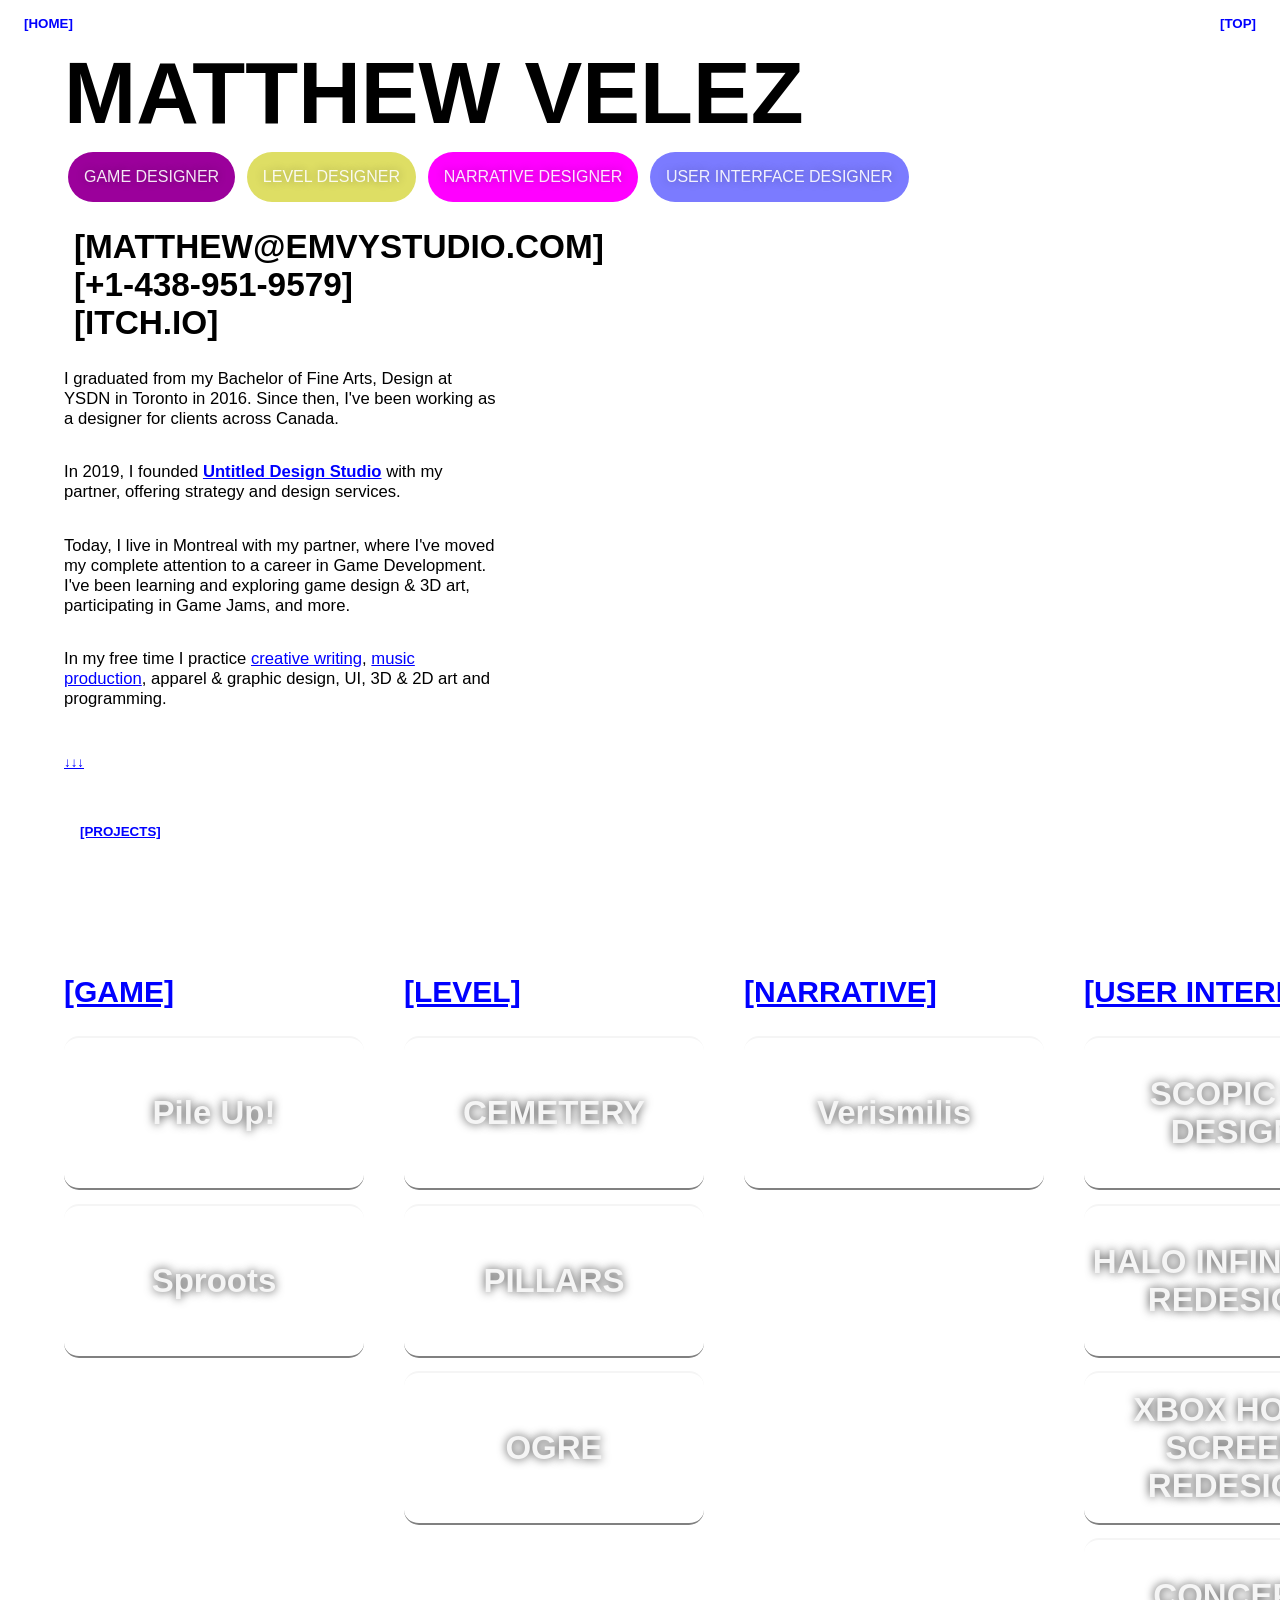
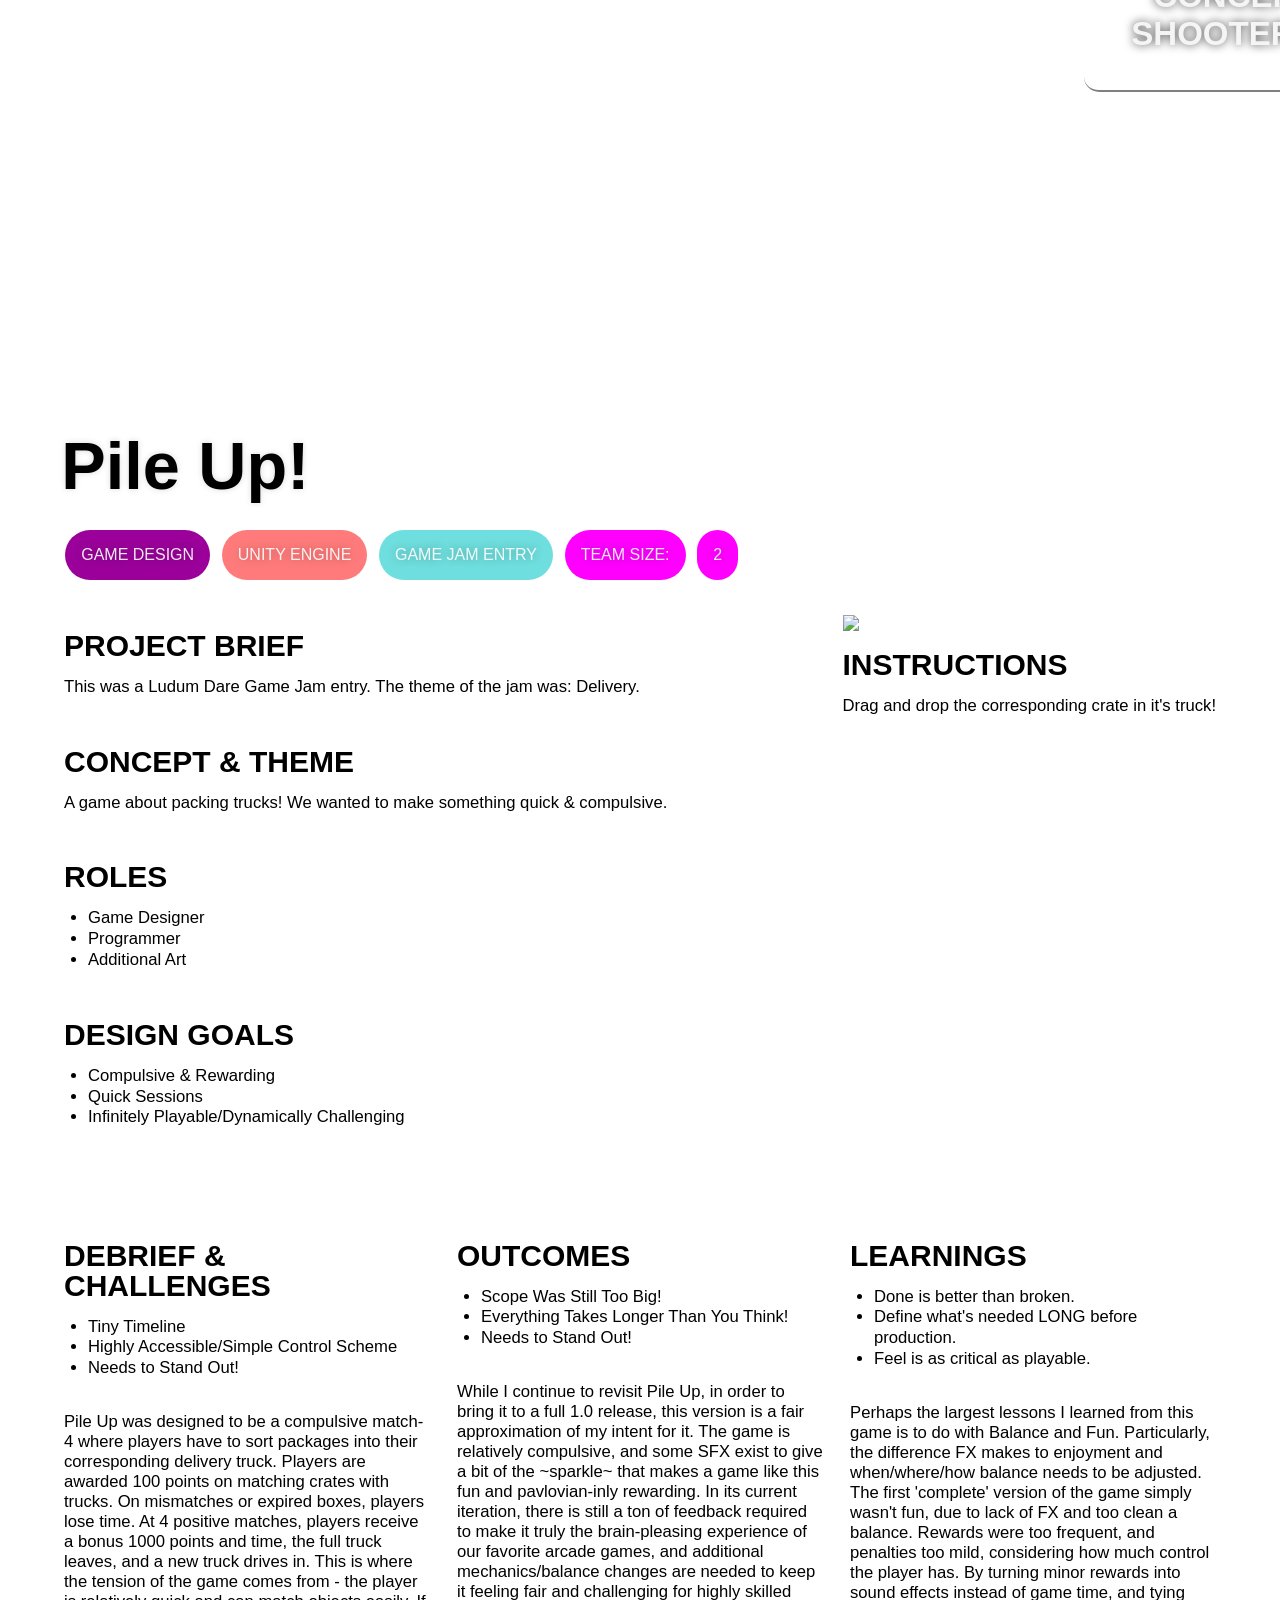
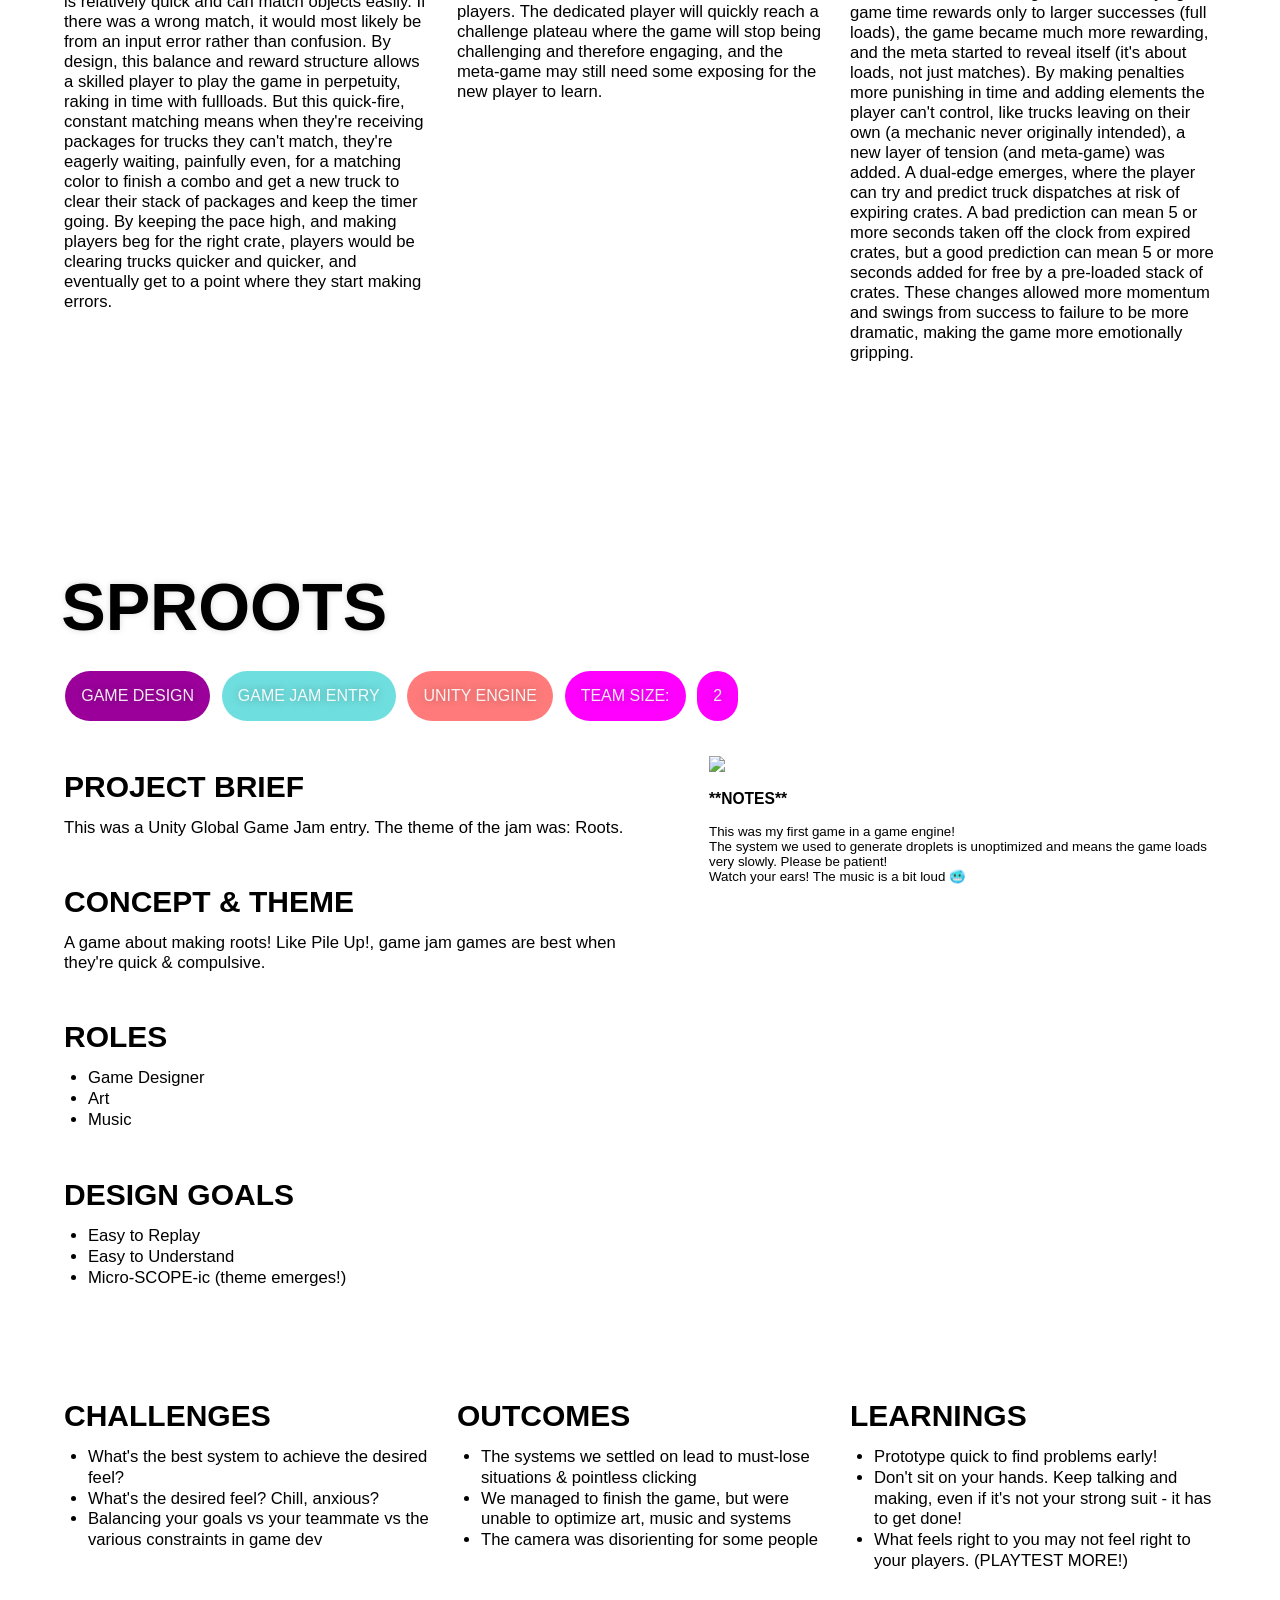
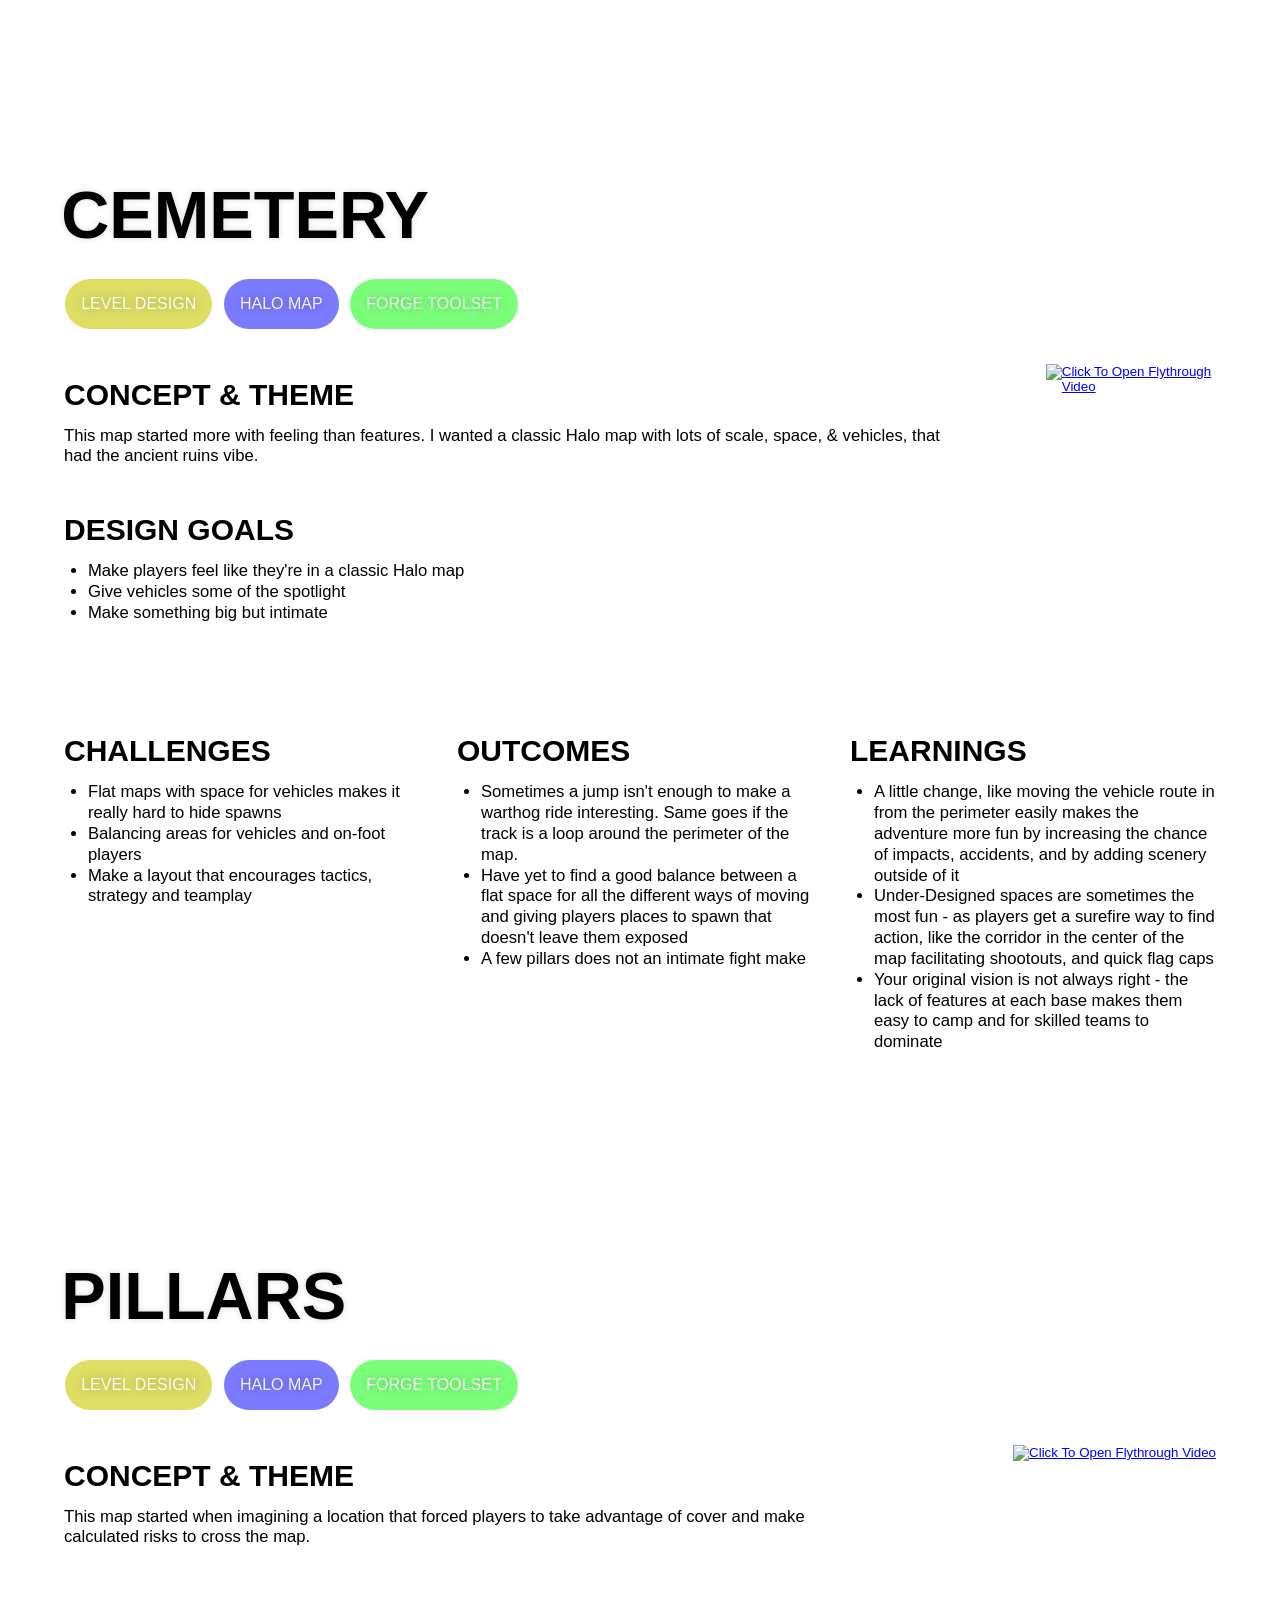
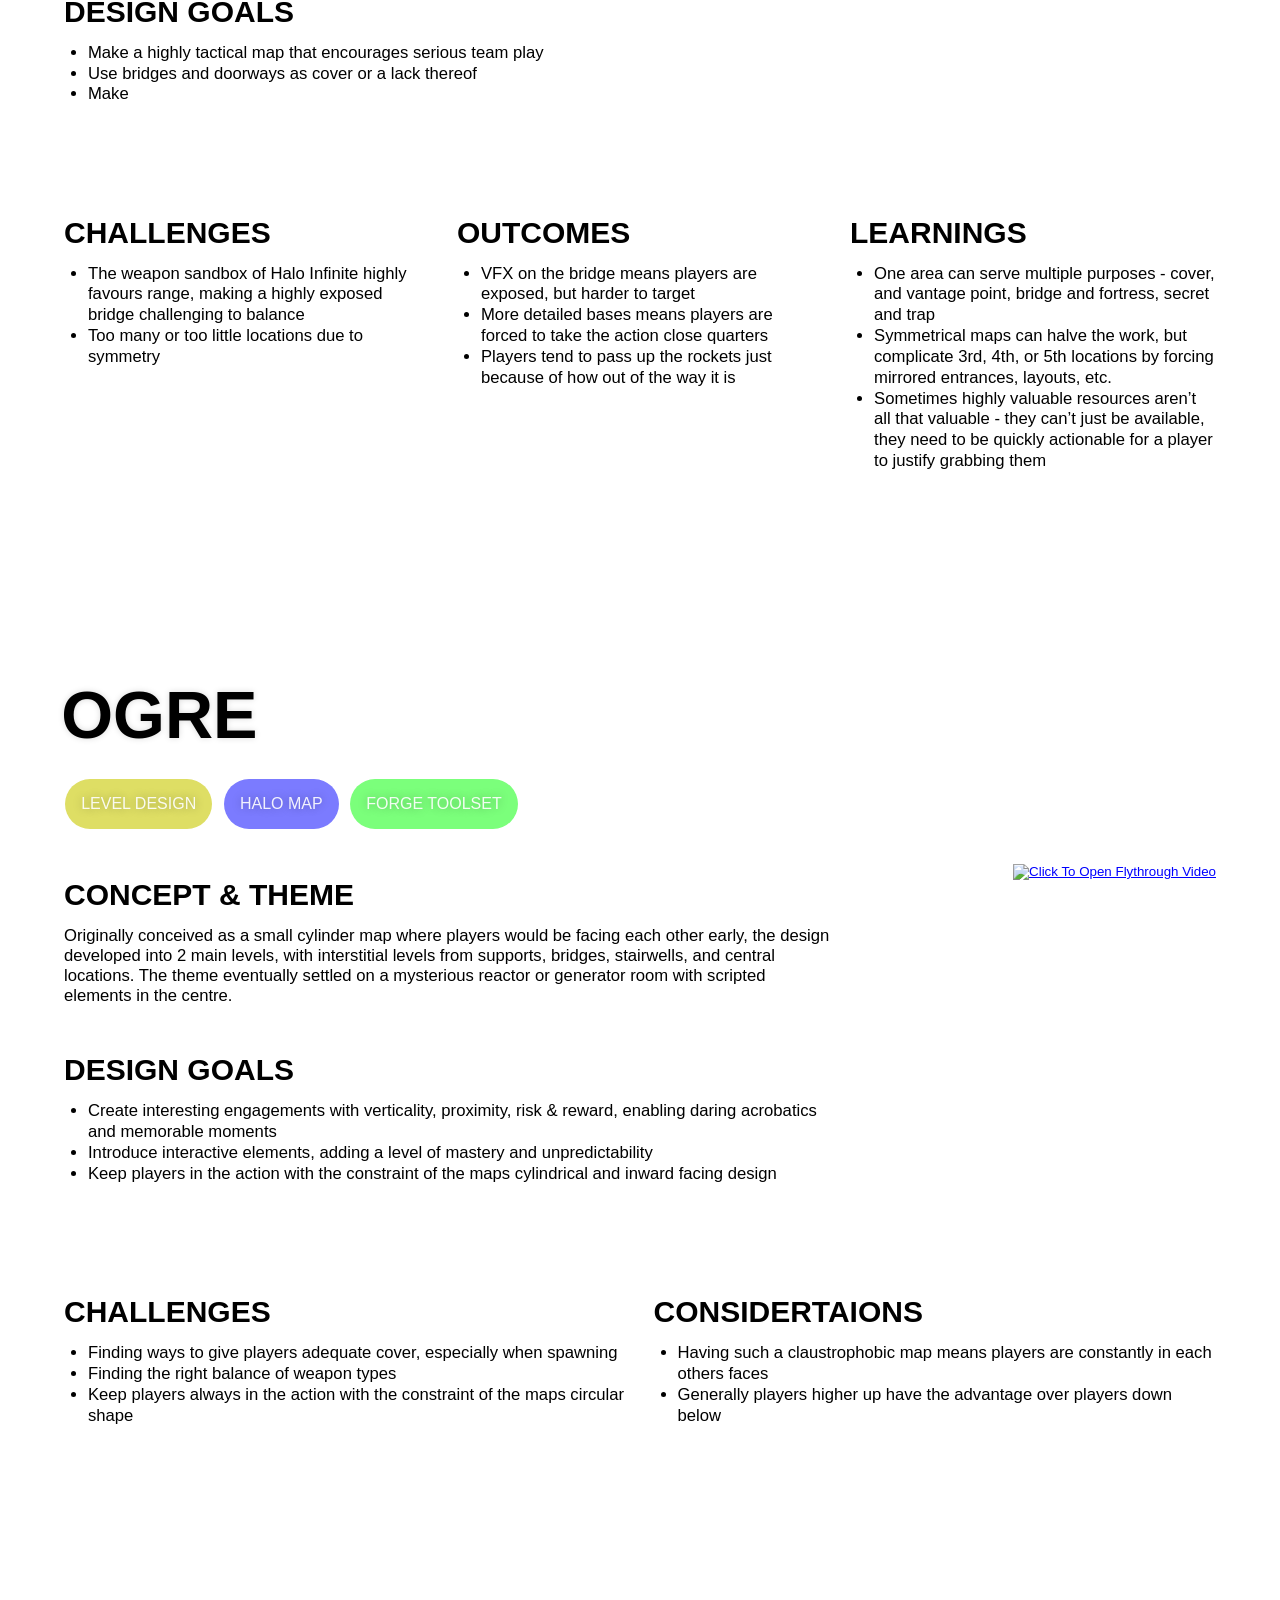
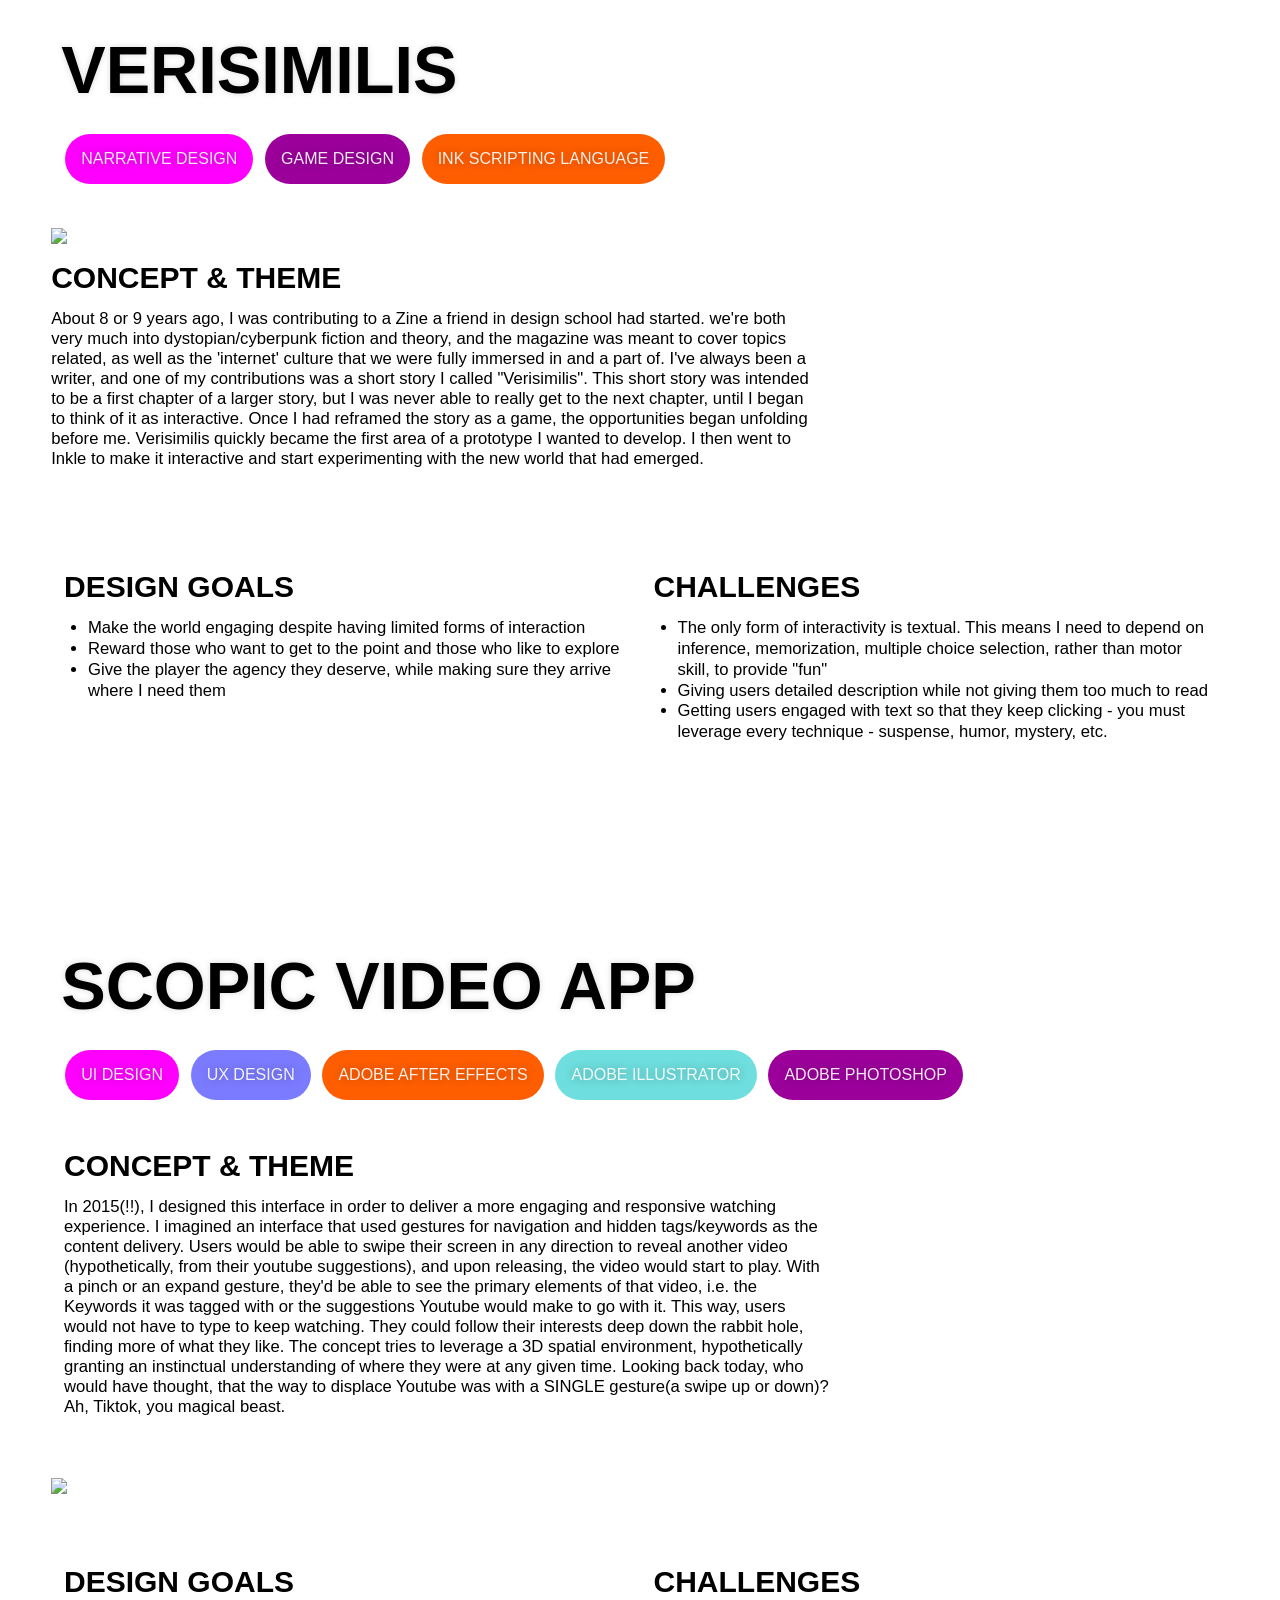
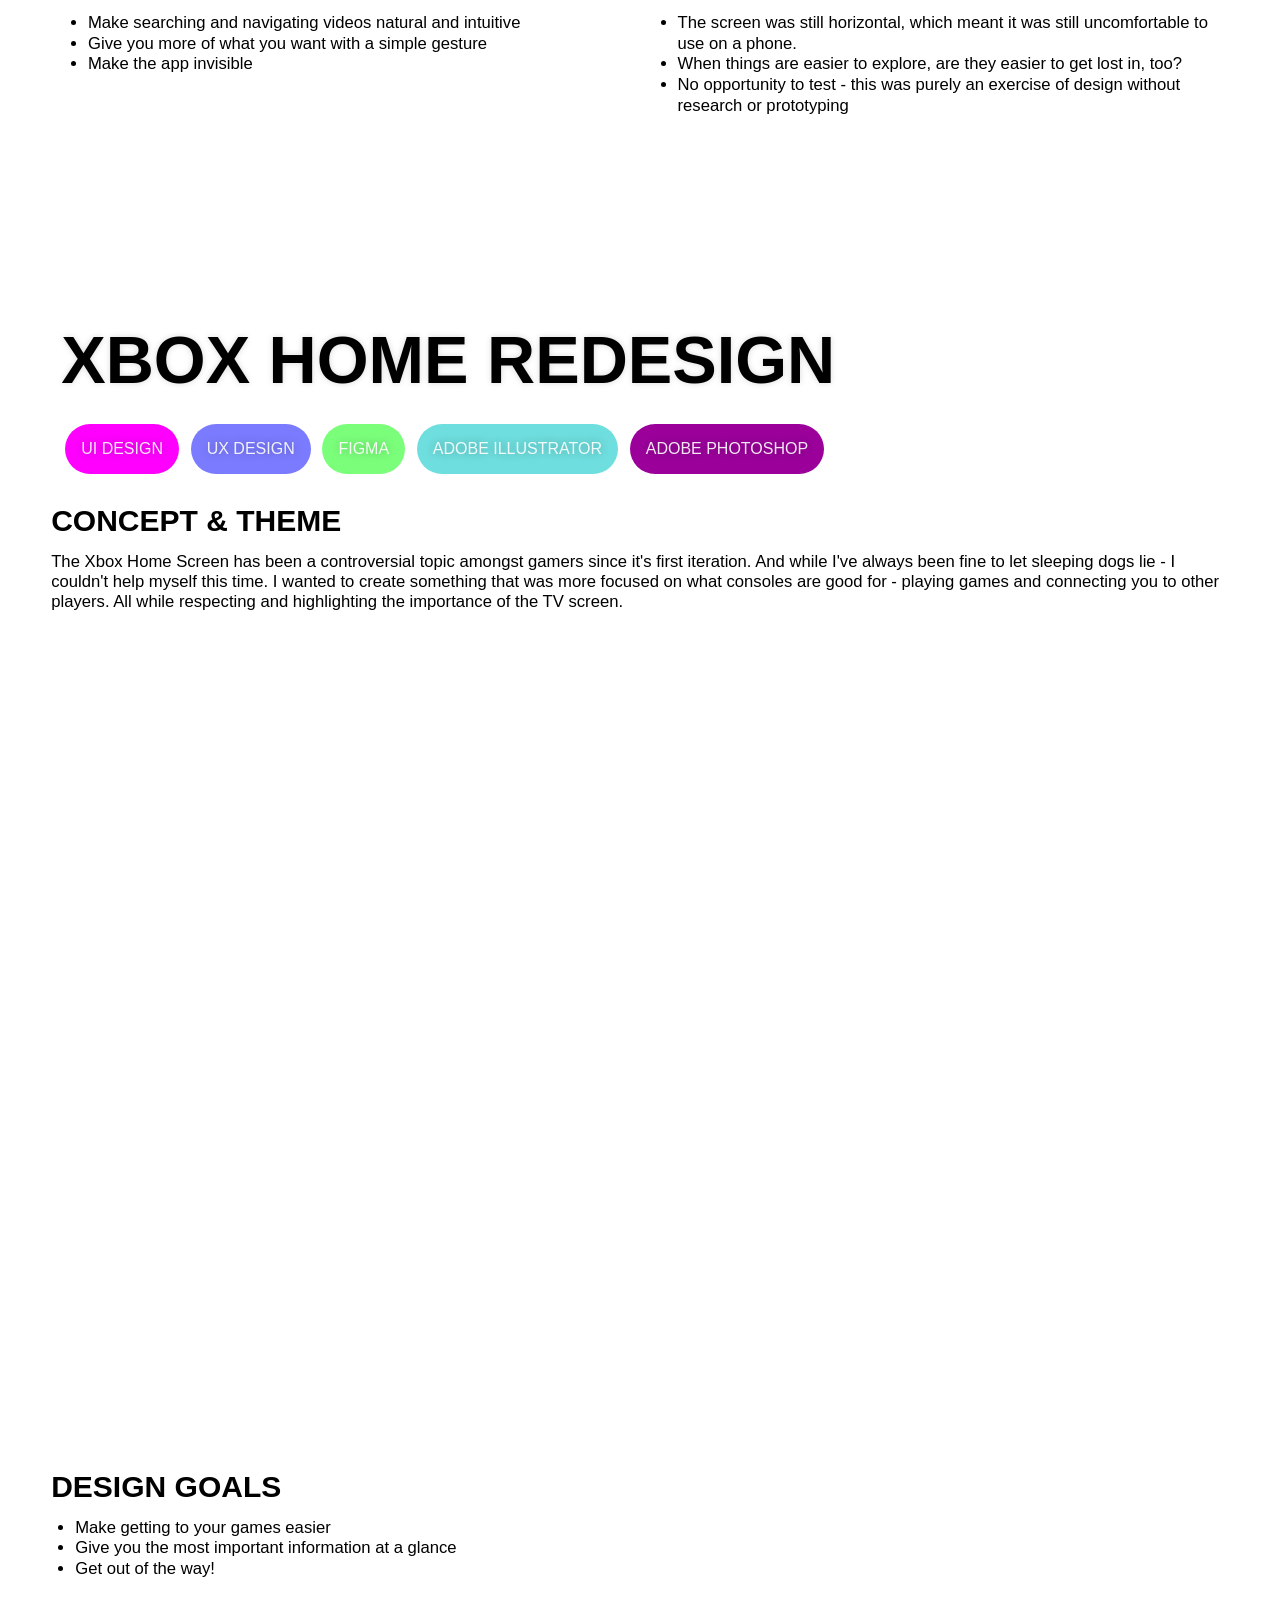
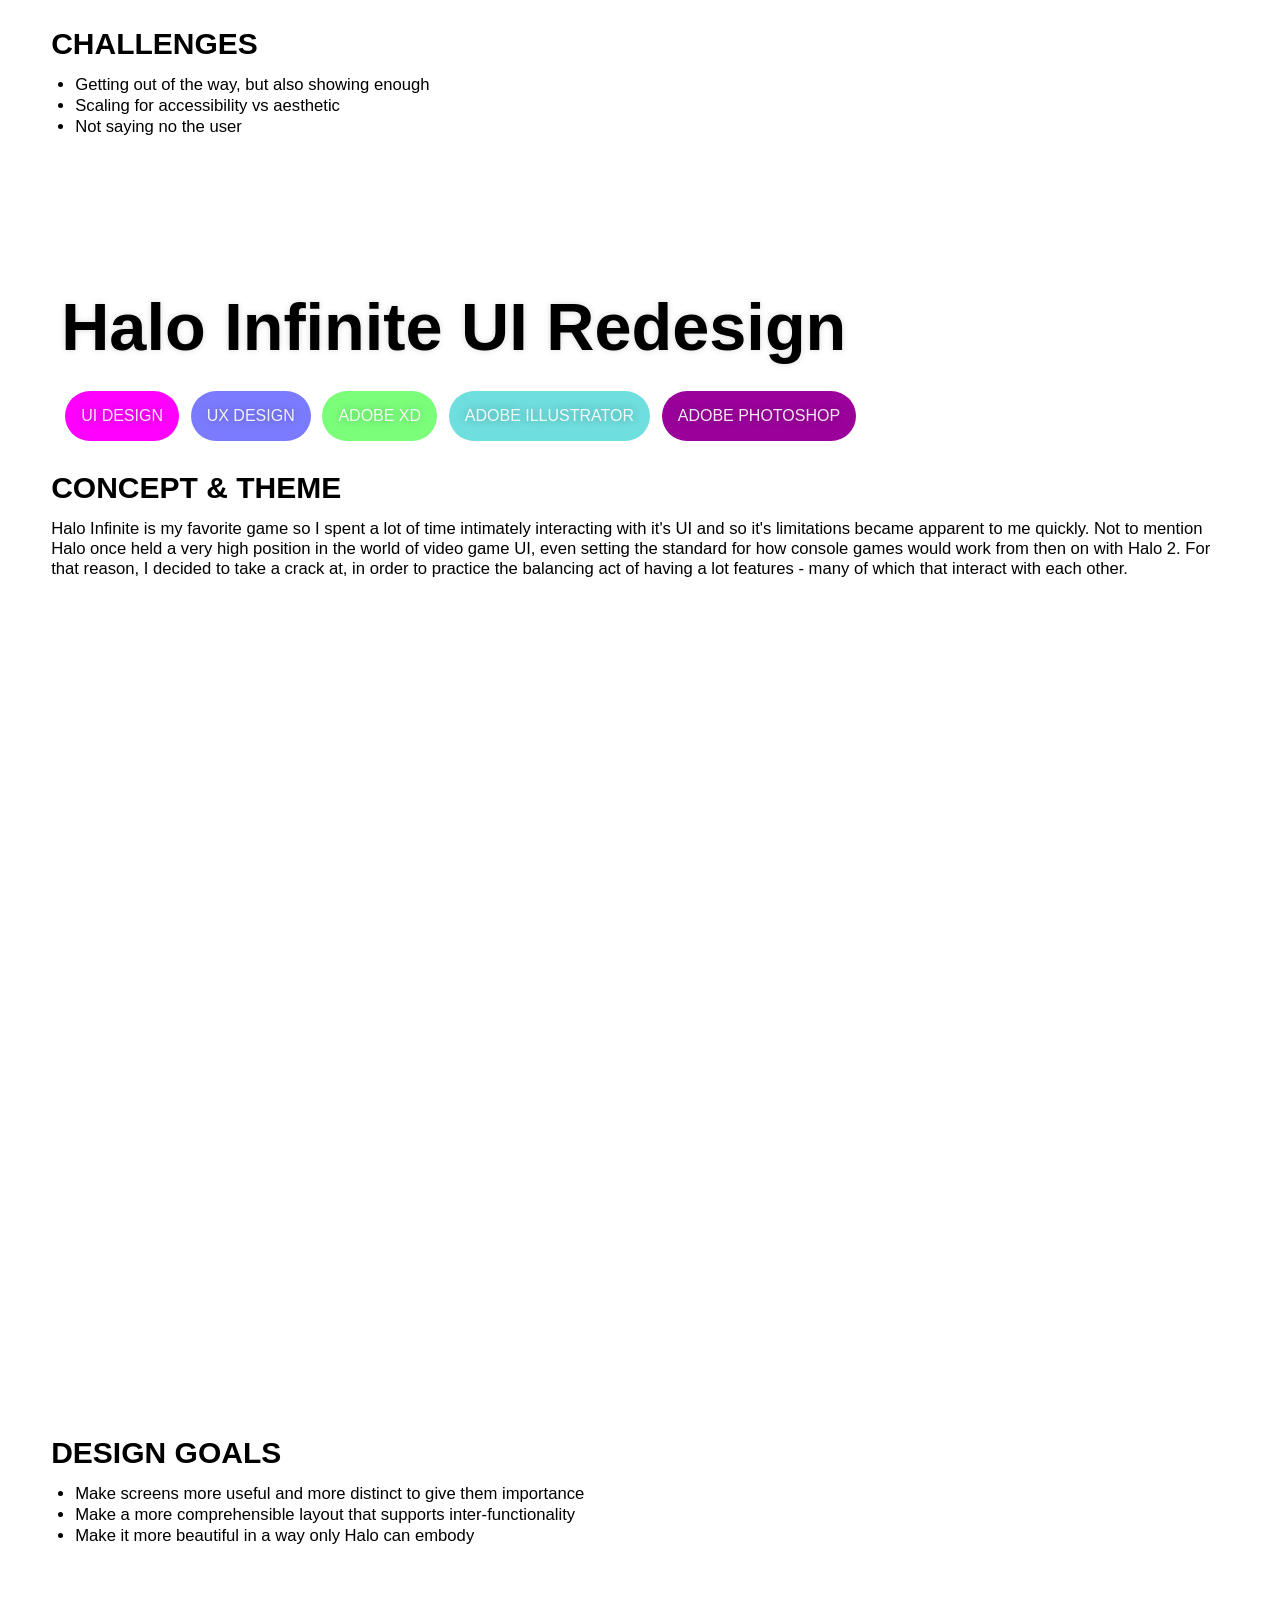
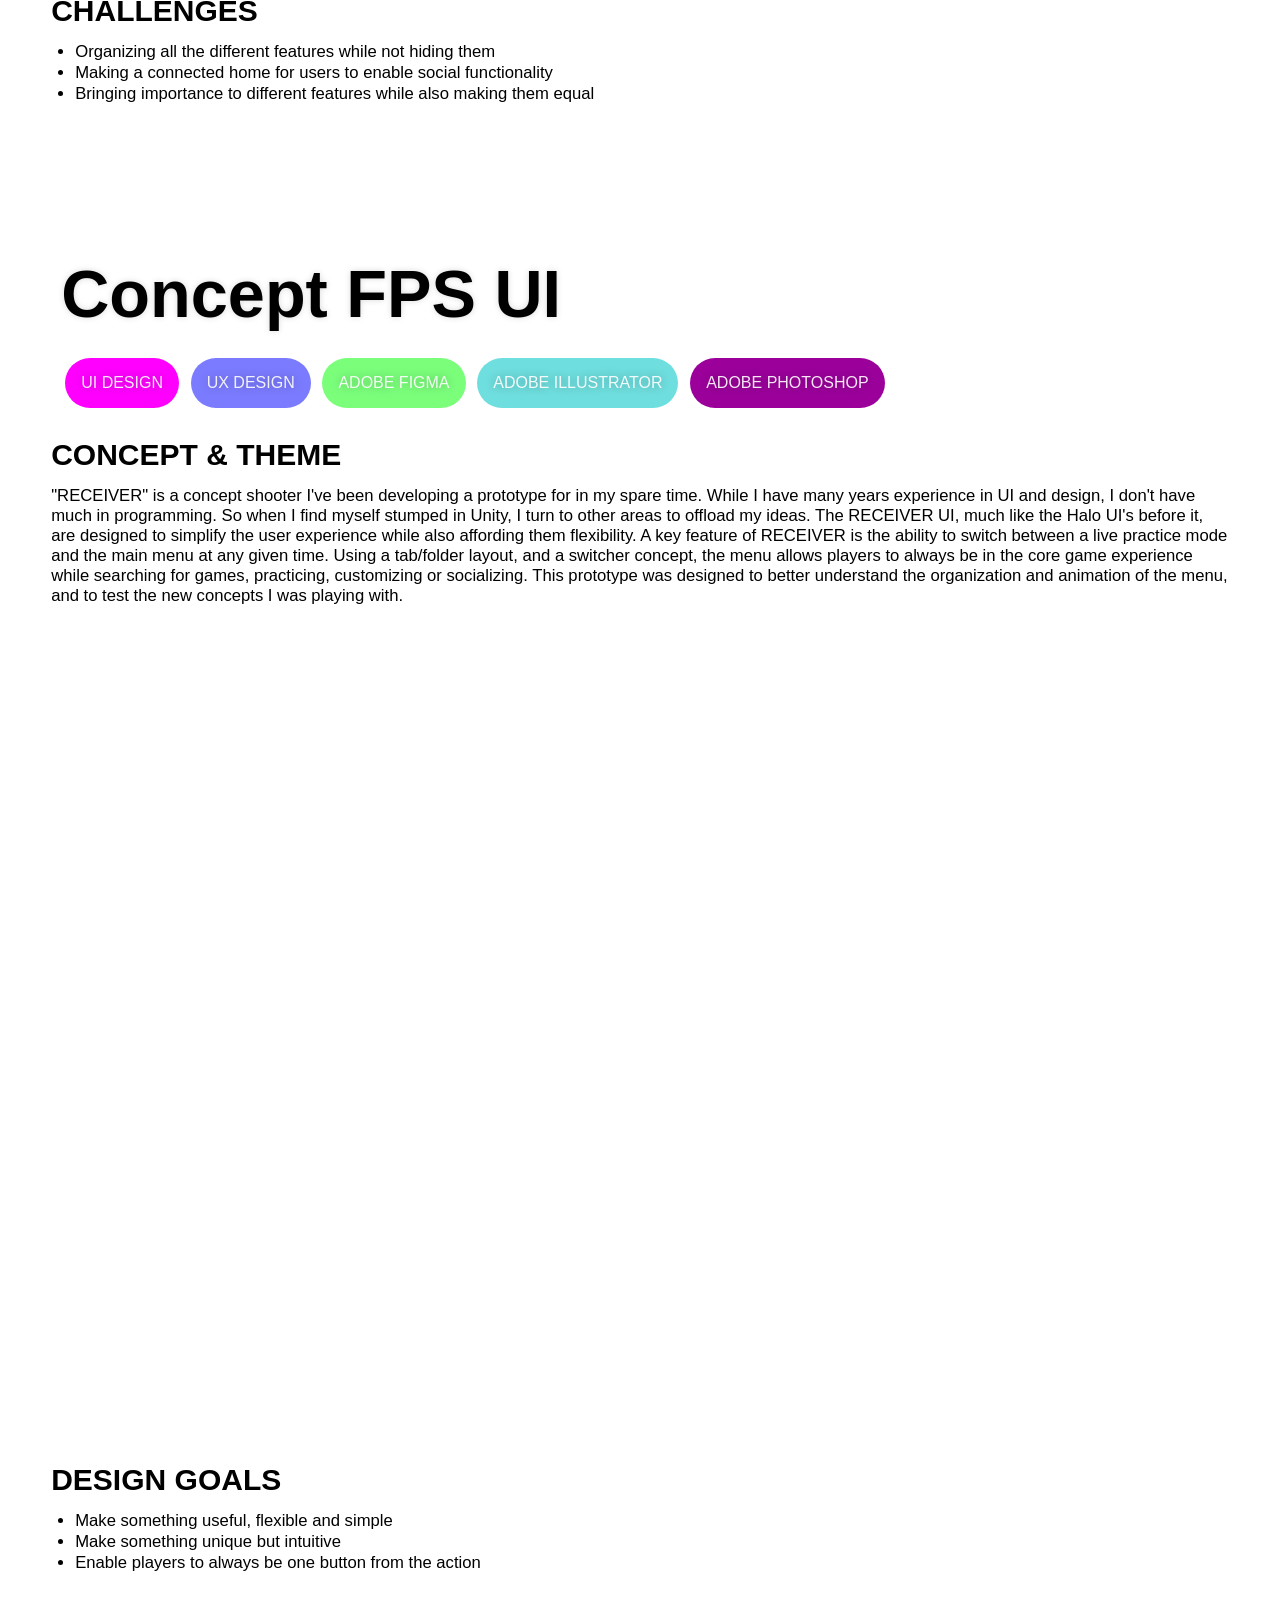
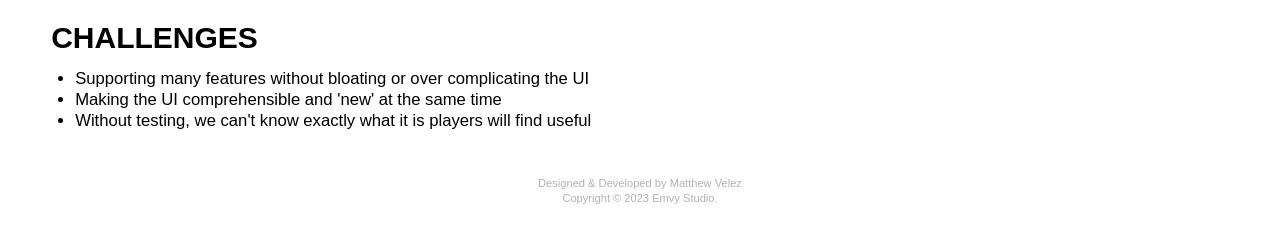
==== portfolio/index.html @ e5faa58b "latest v." ====
<!doctype html>

<html lang="en">
<head>
<!-- Google tag (gtag.js) -->
<script async src="https://www.googletagmanager.com/gtag/js?id=G-0ZVYJQHXFL"></script>
<script>
  window.dataLayer = window.dataLayer || [];
  function gtag(){dataLayer.push(arguments);}
  gtag('js', new Date());

  gtag('config', 'G-0ZVYJQHXFL');
</script>

  <meta charset="utf-8">
  <meta name="viewport" content="width=device-width, initial-scale=1">
  <meta property="og:image" content="https://emvystudio.com/content/images/R0003361.jpeg"/>
  <meta
    http-equiv="Content-Security-Policy"
    content="default-src 'self'; img-src https://*; child-src 'none';" />
  
  <link rel="stylesheet" href="../css/styles.css?v=1.0">
  <link href="../css/texthover.css" rel="stylesheet" type="text/css">
  <link rel="preconnect" href="https://fonts.googleapis.com">
  <link rel="preconnect" href="https://fonts.gstatic.com" crossorigin>
  <link href="https://fonts.googleapis.com/css2?family=Xanh+Mono:ital@0;1&display=swap" rel="stylesheet">
  <link rel="icon" href="data:image/svg+xml,<svg xmlns=%22http://www.w3.org/2000/svg%22 viewBox=%220 0 100 100%22><text y=%22.9em%22 font-size=%2290%22>🗡</text></svg>">
  <title>EMVY STUDIO</title>
</head>

<body>
    <a href="../index.html">
      <div class="nav-item" id="home top">
        [HOME]
      </div>
    </a>
    <a href="#top">
      <div class="nav-item" id="top">
        [TOP]
      </div>
    </a>

  <wrapper>
    <div class="panel">
      <div class="header">
        <h1>MATTHEW VELEZ</h1>
        <div class="p-tag tag-color-purple">Game designer</div>
        <div class="p-tag tag-color-yellow">level designer</div>
        <div class="p-tag tag-color-magenta">narrative designer</div>
        <div class="p-tag tag-color-blue">User Interface designer</div>


        <div class="p-head">
          <div class="customlink email">
             <a href=mailto:matthew@emvystudio.com>
              [MATTHEW@EMVYSTUDIO.COM]
            </a>
          </div>

          <div class="customlink phone">
            <a href=tel:6474590678>
              [+1-438-951-9579]
            </a>
          </div>
         
          <div class="customlink arena">
            <a href="https://cyboi.itch.io" target="_blank">
            [ITCH.IO]
            </a>
          </div>
        </div>


    
          <div class="bio game">    
          <p>  
          I graduated from my Bachelor of Fine Arts, Design at YSDN in Toronto in 2016.
          Since then, I've been working as a designer for clients across Canada.
          </p>
          <p>
          In 2019, I founded <a href="https://untitleddesign.studio" target="_blank"><b>Untitled Design Studio</b></a>
          with my partner, offering strategy and design services.
          </p>
          <p>
          Today, I live in Montreal with my partner, where I've moved my complete attention to a career in Game Development.
          I've been learning and exploring game design & 3D art, participating in Game Jams, and more.
          </p>
          <p>
          In my free time I practice <a href="https://prismism.substack.com">creative writing</a>, <a href="https://tzionet.bandcamp.com">music production</a>, apparel & graphic design, UI, 3D & 2D art and programming.
          </p> 
          <section>
              <a href="#portfolio">&darr;&darr;&darr;</a>
            </section>
            
          </div>    
      </div>
    </div>

    <div class="game-portfolio" id="portfolio">

      <a href="#projects-nav">
        <div class="nav-item" id="projects-nav">[PROJECTS]</div>
      </a>

      <div class="nav-wrapper">

        <div class="p-nav" id="#projects-nav">

<!--GAMES-->

          <div class="row">
            <a href="#projects-nav">
            <h2>[GAME]</h2>
            </a>
            <a href="#pileup">
              <div class="card-container">
                <div class="item-image pileup"></div>
                  <div class="item-title">Pile Up!</div> 
                <div class="overlay"></div>
              </div>
            </a>

           <a href="#sproots">
            <div class="card-container">
              <div class="item-image sproots"></div>
                <div class="item-title">Sproots</div>
                <div class="overlay"></div>
              </div>
            </a>
          
          </div>

          <!--LEVELS-->
          <div class="row">
            <a href="#projects-nav">
            <h2>[LEVEL]</h2>
              </a>

            <a href="#cemetery">
              <div class="card-container">
                <div class="item-image cemetery"></div>
                <div class="item-title">CEMETERY</div>
                <div class="overlay"></div>
              </div>
            </a>

            <a href="#pillars">
              <div class="card-container">
                <div class="item-image pillars"></div>
                <div class="item-title">PILLARS</div>
                <div class="overlay"></div>
              </div>
            </a>

            <a href="#ogre">
              <div class="card-container">
                <div class="item-image ogre"></div>
                <div class="item-title">OGRE</div>
                <div class="overlay"></div>
              </div>
            </a>

            
          </div>

         <!--NARRATIVE-->

          <div class="row">
            <a href="#projects-nav">
            <h2>[NARRATIVE]</h2>
            </a>
            <a href="#verisimilis">
              <div class="card-container">
                <div class="item-image verisimilis"></div>
                  <div class="item-title">Verismilis</div> 
                <div class="overlay"></div>
              </div>
            </a>
          </div>

          
          <!--UI-->

          <div class="row">
            <a href="#projects-nav">
            <h2>[USER INTERFACE]</h2>
            </a>
            <a href="#scopic">
              <div class="card-container">
                <div class="item-image scopic"></div>
                <div class="item-title">SCOPIC UI DESIGN</div>
                <div class="overlay"></div>
              </div>
            </a>
            <a href="#himenu">
              <div class="card-container">
                <div class="item-image himenu"></div>
                <div class="item-title">HALO INFINITE UI REDESIGN</div>
                <div class="overlay"></div>
              </div>
            </a>

            <a href="#xhome">
              <div class="card-container">
                <div class="item-image xbox-ui"></div>
                <div class="item-title">XBOX HOME SCREEN REDESIGN</div>
                <div class="overlay"></div>
              </div>
            </a>
            <a href="#receiverui">
              <div class="card-container">
                <div class="item-image receiverui"></div>
                <div class="item-title">CONCEPT SHOOTER UI</div>
                <div class="overlay"></div>
              </div>
            </a>
          </div>
        </div>
      </div>
      
      <div class="portfolio-list next">
        
        <!--GAMES-->

        <div class="piece" id="pileup">
          <div class="p-head">
            <div class="p-title">Pile Up!</div>
            <div class="p-tag tag-color-purple">Game Design</div>
            <div class="p-tag tag-color-red">Unity Engine</div>
            <div class="p-tag tag-color-cyan">Game Jam Entry</div>
            <div class="p-tag tag-color-magenta">TEAM SIZE:</div>
            <div class="p-tag tag-color-magenta">2</div>
          </div>
          <div class="top-fold">
            <div class="p-description">

              <h2>PROJECT BRIEF</h2>
              <p>This was a Ludum Dare Game Jam entry. The theme of the jam was: Delivery.</p>
              
              <h2>CONCEPT & THEME</h2>
              <p>A game about packing trucks! We wanted to make something quick & compulsive.</p>

              <h2>ROLES</h2>
              <ul>
                <li>Game Designer</li>
                <li>Programmer</li>
                <li>Additional Art</li>
              </ul>
              <div>
                <h2>Design Goals</h2>
                <ul>
                  <li>Compulsive & Rewarding</li>
                  <li>Quick Sessions</li>
                  <li>Infinitely Playable/Dynamically Challenging</li>
                </ul>
                </div>
            </div>
              <div class="hero desktop">
                <a href="https://cyboi.itch.io/pile-up" target="_blank">
              <img src="../content/images/pileup-banner.png" loading="lazy"></a>       
                <h2>Instructions</h2>
                <p>Drag and drop the corresponding crate in it's truck!<br>
              </div>

              <div class="hero mobile">
                <a href="../pileup"> <img src="../content/images/pileup-banner.png">
                  <h3>Play Pile Up! Here</h3></a>
              </div>
                
          </div>
          <div class="bot-fold">
            <div>
              <h2>
                Debrief & Challenges
              </h2>
              <ul>
                <li>Tiny Timeline</li>
                <li>Highly Accessible/Simple Control Scheme</li>
                <li>Needs to Stand Out!</li>
              </ul>   
              <p>
                Pile Up was designed to be a compulsive match-4 where players have to sort packages into their corresponding delivery truck. 
                Players are awarded 100 points on matching crates with trucks. 
                On mismatches or expired boxes, players lose time. At 4 positive matches, players receive a bonus 1000 points and time, 
                the full truck leaves, and a new truck drives in. This is where the tension of the game comes from - the player is relatively 
                quick and can match objects easily. If there was a wrong match, it would most likely be from an input error rather than confusion. 
                By design, this balance and reward structure allows a skilled player to play the game in perpetuity, raking in time with fullloads. 
                But this quick-fire, constant matching means when they're receiving packages for trucks they can't match, they're eagerly waiting, 
                painfully even, for a matching color to finish a combo and get a new truck to clear their stack of packages and keep the timer going. 
                By keeping the pace high, and making players beg for the right crate, players would be clearing trucks quicker and quicker, and eventually 
                get to a point where they start making errors.
              </p>
            </div>

            <div>
              <h2>Outcomes</h2>
                <ul>
                  <li>Scope Was Still Too Big!</li>
                  <li>Everything Takes Longer Than You Think!</li>
                  <li>Needs to Stand Out!</li>
                </ul> 
                <p> 
                  While I continue to revisit Pile Up, in order to bring it to a full 1.0 release, this version is a fair approximation of my intent for it.
                  The game is relatively compulsive, and some SFX exist to give a bit of the ~sparkle~ that makes a game like this fun and pavlovian-inly rewarding. 
                  In its current iteration, there is still a ton of feedback required to make it truly the brain-pleasing experience of our favorite arcade games, 
                  and additional mechanics/balance changes are needed to keep it feeling fair and challenging for highly skilled players. The dedicated player will
                  quickly reach a challenge plateau where the game will stop being challenging and therefore engaging, and the meta-game may still need some exposing for the new player to learn.
                </p>
            </div>

            <div>
              <h2>LEARNINGS</h2>
                <ul>
                  <li>Done is better than broken.</li>
                  <li>Define what's needed LONG before production.</li>
                  <li>Feel is as critical as playable.</li>
                </ul> 
                <p>
                  Perhaps the largest lessons I learned from this game is to do with Balance and Fun.
                  Particularly, the difference FX makes to enjoyment and when/where/how balance needs to be adjusted. 
                  The first 'complete' version of the game simply wasn't fun, due to lack of FX and too clean a balance. 
                  Rewards were too frequent, and penalties too mild, considering how much control the player has. 
                  By turning minor rewards into sound effects instead of game time, and tying game time rewards only to larger successes (full loads), the game became much more rewarding, and the meta started to reveal itself (it's about loads, not just matches). By making penalties more punishing in time and adding elements the player can't control, like trucks leaving on their own (a mechanic never originally intended), a new layer of tension (and meta-game) was added. A dual-edge emerges, where the player can try and predict truck dispatches at risk of expiring crates. A bad prediction can mean 5 or more seconds taken off the clock from expired crates, but a good prediction can mean 5 or more seconds added for free by a pre-loaded stack of crates. These changes allowed more momentum and swings from success to failure to be more dramatic, making the game more emotionally gripping.
                </p>
            </div>

        </div>
        </div>
      
        <div class="piece" id="sproots">
          <div class="p-head">
            <div class="p-title">SPROOTS</div>
            <div class="p-tag tag-color-purple">Game Design</div>
            <div class="p-tag tag-color-cyan">Game Jam Entry</div>
            <div class="p-tag tag-color-red">Unity Engine</div>
            <div class="p-tag tag-color-magenta">TEAM SIZE:</div>
            <div class="p-tag tag-color-magenta">2</div>


          </div>
          <div class="top-fold">
            <div class="p-description">

              <h2>PROJECT BRIEF</h2>
              <p>This was a Unity Global Game Jam entry. The theme of the jam was: Roots.</p>
              
              <h2>CONCEPT & THEME</h2>
              <p>A game about making roots! Like Pile Up!, game jam games are best when they're quick & compulsive.</p>

              <h2>ROLES</h2>
              <ul>
                <li>Game Designer</li>
                <li>Art</li>
                <li>Music</li>

              </ul>
              <div>
                <h2>Design Goals</h2>
                <ul>
                  <li>Easy to Replay</li>
                  <li>Easy to Understand</li>
                  <li>Micro-SCOPE-ic (theme emerges!)</li>
                </ul>
                </div>
            </div>
              <div class="hero desktop">
                
              <a href="https://cyboi.itch.io/sproots" target="_blank"> <img src="/content/images/portfolio/sproots/sproots-banner.png"></a>
                <h3>**NOTES**</h3>
                This was my first game in a game engine! <br>
                The system we used to generate droplets is unoptimized and means the game loads very slowly. Please be patient!<br>
                Watch your ears! The music is a bit loud 🥶<br>
              </div>
                
          </div>
          <div class=bot-fold>            
            <div>
              <h2>Challenges</h2>
              <ul>
                <li>What's the best system to achieve the desired feel?</li>
                <li>What's the desired feel? Chill, anxious?</li>
                <li>Balancing your goals vs your teammate vs the various constraints in game dev</li>
              </ul>    
            </div>          

            <div>
              <h2>Outcomes</h2>
              <ul>
                <li>The systems we settled on lead to must-lose situations & pointless clicking</li>
                <li>We managed to finish the game, but were unable to optimize art, music and systems</li>
                <li>The camera was disorienting for some people</li>
              </ul> 
            </div>

            <div>
              <h2>LEARNINGS</h2>
              <ul>
                <li>Prototype quick to find problems early!</li>
                <li>Don't sit on your hands. Keep talking and making, even if it's not your strong suit - it has to get done!</li>
                <li>What feels right to you may not feel right to your players. (PLAYTEST MORE!)</li>
              </ul> 
            </div>

          </div>
        </div>

        <!--LEVELS!-->
        <div class="piece next" id="cemetery">

          <div class="p-head">
            <div class="p-title">CEMETERY</div>
            <div class="p-tag tag-color-yellow">level design</div>
            <div class="p-tag tag-color-blue">Halo Map</div>
            <div class="p-tag tag-color-green">Forge Toolset</div>
          </div>

            <div class="top-fold">
              <div class="p-descripton">
                <div>
                  <h2>CONCEPT & THEME</h2>
                  <p>
                    This map started more with feeling than features. 
                    I wanted a classic Halo map with lots of scale, space, & vehicles, that had the ancient ruins vibe.
                  </p>
                </div>
                <div>
                  <h2>Design Goals</h2>
                  <ul>
                    <li>Make players feel like they're in a classic Halo map</li>
                    <li>Give vehicles some of the spotlight</li>
                    <li>Make something big but intimate</li>
                  </ul>
                </div>
              </div>
            <a href="https://streamable.com/k5m8hg" target="_blank"> 
              <img src="/content/images/portfolio/cemetery/cemetery-Thumbnail.png" alt="Click To Open Flythrough Video">
            </a>
            </div>


          <div class="bot-fold">
            
            <div>
              <h2>Challenges</h2>
              <ul>
                <li>Flat maps with space for vehicles makes it really hard to hide spawns</li>
                <li>Balancing areas for vehicles and on-foot players</li>
                <li>Make a layout that encourages tactics, strategy and teamplay</li>
              </ul>
            </div>

            <div>
              <h2>Outcomes</h2>
              <ul>
                <li>Sometimes a jump isn't enough to make a warthog ride interesting. Same goes if the track is a loop around the perimeter of the map.</li>
                <li> Have yet to find a good balance between a flat space for all the different ways of moving and giving players places to spawn that doesn't leave them exposed</li>
                <li>A few pillars does not an intimate fight make</li>
              </ul>
            </div>
            <div>
              <h2>LEARNINGS</h2>
              <ul>
                <li>A little change, like moving the vehicle route in from the perimeter easily makes the adventure more fun by increasing the chance of impacts, accidents, and by adding scenery outside of it</li>
                <li>Under-Designed spaces are sometimes the most fun - as players get a surefire way to find action, like the corridor in the center of the map facilitating shootouts, and quick flag caps</li>
                <li>Your original vision is not always right - the lack of features at each base makes them easy to camp and for skilled teams to dominate</li>
              </ul>
            </div>

          </div>

        </div>
        
        <div class="piece" id="pillars">

          <div class="p-head">
            <div class="p-title">PILLARS</div>
            <div class="p-tag tag-color-yellow">level design</div>
            <div class="p-tag tag-color-blue">Halo Map</div>
            <div class="p-tag tag-color-green">Forge Toolset</div>
          </div>

        <div class="top-fold">
          <div class="p-description">
            <h2>CONCEPT & THEME</h2>
            <p>
              This map started when imagining a location that forced players to take advantage of cover and make calculated risks to cross the map.
            </p>
            <h2>Design Goals</h2>
              <ul>
                <li>Make a highly tactical map that encourages serious team play</li>
                <li>Use bridges and doorways as cover or a lack thereof</li>
                <li>Make </li>
              </ul>
          </div>
          <a href="https://streamable.com/om8am6" target="_blank"> 
            <img src="/content/images/portfolio/pillars/pillars-thumbnail.png" alt="Click To Open Flythrough Video">
          </a>        
        </div>

        <div class="bot-fold">
            <div>
              <h2>Challenges</h2>
              <ul>
                <li>The weapon sandbox of Halo Infinite highly favours range, making a highly exposed bridge challenging to balance
                </li>
                <li>Too many or too little locations due to symmetry
                </li>
              </ul>
            </div>

            <div>
              <h2>Outcomes</h2>
              <ul>
                <li>VFX on the bridge means players are exposed, but harder to target</li>
                <li>More detailed bases means players are forced to take the action close quarters</li>
                <li>Players tend to pass up the rockets just because of how out of the way it is</li>

              </ul>
            </div>

            <div>
              <h2>Learnings</h2>
              <ul>
                <li>One area can serve multiple purposes - cover, and vantage point, bridge and fortress, secret and trap</li>
                <li>Symmetrical maps can halve the work, but complicate 3rd, 4th, or 5th locations by forcing mirrored entrances, layouts, etc.</li>
                <li>Sometimes highly valuable resources aren’t all that valuable - they can’t just be available, they need to be quickly actionable for a player to justify grabbing them</li>

              </ul>
            </div>


          </div>

        </div>

        <div class="piece next" id="ogre">

          <div class="p-head">
            <div class="p-title">OGRE</div>
            <div class="p-tag tag-color-yellow">level design</div>
            <div class="p-tag tag-color-blue">Halo Map</div>
            <div class="p-tag tag-color-green">Forge Toolset</div>
          </div>

          <div class="top-fold">
            <div class="p-description">

              <h2>CONCEPT & THEME</h2>
              <p>
                Originally conceived as a small cylinder map where players would be facing each other early, the design developed into 2 main levels, with interstitial levels from supports, bridges, stairwells, and central locations. 
                The theme eventually settled on a mysterious reactor or generator room with scripted elements in the centre.
              </p>
              <h2>Design Goals</h2>
              <ul>
                <li>Create interesting engagements with verticality, proximity, risk & reward, enabling daring acrobatics and memorable moments</li>
                <li>Introduce interactive elements, adding a level of mastery and unpredictability</li>
                <li>Keep players in the action with the constraint of the maps cylindrical and inward facing design </li>
              </ul>
              
            </div>
            <a href="https://streamable.com/lvxabp" target="_blank"> 
              <img src="/content/images/portfolio/ogre/ogre-thumbnail.png" alt="Click To Open Flythrough Video">
            </a>              
          </div>

          <div class="bot-fold">

            <div>
              <h2>Challenges</h2>
              <ul>
                <li>Finding ways to give players adequate cover, especially when spawning</li>
                <li>Finding the right balance of weapon types</li>
                <li>Keep players always in the action with the constraint of the maps circular shape</li>
              </ul>
            </div>

            <div>
              <h2>Considertaions</h2>
              <ul>
                <li>Having such a claustrophobic map means players are constantly in each others faces</li>
                <li>Generally players higher up have the advantage over players down below</li>
              </ul>
            </div>
          </div>
        </div>

        <!--NARRATIVE-->
        <div class="piece" id="verisimilis">
          <div class="p-head">
            <div class="p-title">VERISIMILIS</div>
            <div class="p-tag tag-color-magenta">Narrative Design</div>
            <div class="p-tag tag-color-purple">Game Design</div>
            <div class="p-tag tag-color-orange">Ink Scripting Language</div>            
          </div>

          <div class="top-fold">
          </div>
              <div class="hero desktop">
                <a href="../verisimilis" target="_blank">
                <img src="../content/images/verisimilis.png" loading="lazy"></a>       
              </div>
            <div class="p-description">
              
                <h2>CONCEPT & THEME</h2>
                <p>
                 About 8 or 9 years ago, I was contributing to a Zine a friend in design school had started.
                 we're both very much into dystopian/cyberpunk fiction and theory, and the magazine was meant to cover topics related, as well as the 'internet' culture that we were fully immersed in and a part of.
                 I've always been a writer, and one of my contributions was a short story I called "Verisimilis".
                 This short story was intended to be a first chapter of a larger story, but I was never able to really get to the next chapter, until I began to think of it as interactive.
                 Once I had reframed the story as a game, the opportunities began unfolding before me.
                 Verisimilis quickly became the first area of a prototype I wanted to develop. I then went to Inkle to make it interactive and start experimenting with the new world that had emerged.
                </p>


          </div>
          

          <div class="bot-fold">
            <div>
              <h2>Design Goals</h2>
              <ul>
                <li>Make the world engaging despite having limited forms of interaction</li>
                <li>Reward those who want to get to the point and those who like to explore</li>
                <li>Give the player the agency they deserve, while making sure they arrive where I need them</li>
              </ul>
            </div>
            <div>
                <h2>Challenges</h2>
                <ul>
                  <li>The only form of interactivity is textual. This means I need to depend on inference, memorization, multiple choice selection, rather than motor skill, to provide "fun"</li>
                  <li>Giving users detailed description while not giving them too much to read</li>
                  <li>Getting users engaged with text so that they keep clicking - you must leverage every technique - suspense, humor, mystery, etc.</li>
                </ul>
              </div>
          </div>

        </div>
        
        
        <!--UI-->
        <div class="piece" id="scopic">
          <div class="p-head">
            <div class="p-title">SCOPIC VIDEO APP</div>
            <div class="p-tag tag-color-magenta">UI Design</div>
            <div class="p-tag tag-color-blue">UX Design</div>
            <div class="p-tag tag-color-orange">Adobe After Effects</div>            
            <div class="p-tag tag-color-cyan">Adobe Illustrator</div>
            <div class="p-tag tag-color-purple">Adobe Photoshop</div>
          </div>

          <div class="top-fold">
            <div class="p-description">

              <div>
                <h2>CONCEPT & THEME</h2>
                <p>
                  In 2015(!!), I designed this interface in order to deliver a more engaging and responsive watching experience. I imagined an interface that used gestures for navigation and hidden tags/keywords as the content delivery. Users would be able to swipe their screen in any direction to reveal another video (hypothetically, from their youtube suggestions), and upon releasing, the video would start to play. 
                  With a pinch or an expand gesture, they'd be able to see the primary elements of that video, i.e. the Keywords it was tagged with or the suggestions Youtube would make to go with it. This way, users would not have to type to keep watching. They could follow their interests deep down the rabbit hole, finding more of what they like. The concept tries to leverage a 3D spatial environment, hypothetically granting an instinctual understanding of where they were at any given time. 
                  Looking back today, who would have thought, that the way to displace Youtube was with a SINGLE gesture(a swipe up or down)? Ah, Tiktok, you magical beast. 
                </p>
              </div>
            </div>
          </div>
          <div class="top-fold">
          </div>
              <div class="hero desktop">
                <a href="https://www.youtube.com/embed/uIQAnWab6aw" target="_blank">
                <img src="../content/images/scopic.png" loading="lazy"></a>       
              </div>
          
          <div class="bot-fold">
            <div>
              <h2>Design Goals</h2>
              <ul>
                <li>Make searching and navigating videos natural and intuitive</li>
                <li>Give you more of what you want with a simple gesture</li>
                <li>Make the app invisible</li>
              </ul>
            </div>
            <div>
                <h2>Challenges</h2>
                <ul>
                  <li>The screen was still horizontal, which meant it was still uncomfortable to use on a phone.</li>
                  <li>When things are easier to explore, are they easier to get lost in, too?</li>
                  <li>No opportunity to test - this was purely an exercise of design without research or prototyping</li>
                </ul>
              </div>
          </div>

        </div>

        <div class="piece" id="xhome">
          <div class="p-head">
            <div class="p-title">XBOX HOME REDESIGN</div>
            <div class="p-tag tag-color-magenta">UI Design</div>
            <div class="p-tag tag-color-blue">UX Design</div>
            <div class="p-tag tag-color-green">Figma</div>            
            <div class="p-tag tag-color-cyan">Adobe Illustrator</div>
            <div class="p-tag tag-color-purple">Adobe Photoshop</div>
          </div>
          <div>
            <h2>CONCEPT & THEME</h2>
            <p>
              The Xbox Home Screen has been a controversial topic amongst gamers since it's first iteration. And while I've always been fine to let sleeping dogs lie - I couldn't help myself this time.
              I wanted to create something that was more focused on what consoles are good for - playing games and connecting you to other players. All while respecting and highlighting the importance of the 
              TV screen. 
            </p>

        </div>
          <iframe class="fullwidth" src="https://www.figma.com/embed?embed_host=share&url=https%3A%2F%2Fwww.figma.com%2Fproto%2FQUY68FpOUZcfLdLOvQjoHx%2Fxbox-dashboard-mock%3Fpage-id%3D0%253A1%26type%3Ddesign%26node-id%3D207-117%26viewport%3D-110%252C211%252C0.13%26t%3Do2vxYuZ6WozilXVT-1%26scaling%3Dscale-down-width%26starting-point-node-id%3D3%253A8%26mode%3Ddesign" allowfullscreen></iframe>
          <div class="grid">
            <div>
                <h2>Design Goals</h2>
                <ul>
                  <li>Make getting to your games easier</li>
                  <li>Give you the most important information at a glance</li>
                  <li>Get out of the way!</li>
                </ul>
              </div>
            <div>
                <h2>Challenges</h2>
                <ul>
                  <li>Getting out of the way, but also showing enough</li>
                  <li>Scaling for accessibility vs aesthetic</li>
                  <li>Not saying no the user</li>
                </ul>
              </div>
          </div>

        </div>

        <div class="piece next" id="himenu">
          <div class="p-head">
            <div class="p-title">Halo Infinite UI Redesign</div>
            <div class="p-tag tag-color-magenta">UI Design</div>
            <div class="p-tag tag-color-blue">UX Design</div>
            <div class="p-tag tag-color-green">Adobe XD</div>            
            <div class="p-tag tag-color-cyan">Adobe Illustrator</div>
            <div class="p-tag tag-color-purple">Adobe Photoshop</div>
          </div>
            
          <div>
            <h2>CONCEPT & THEME</h2>
            <p>
              Halo Infinite is my favorite game so I spent a lot of time intimately interacting with it's UI and so it's limitations became apparent to me quickly. Not to mention Halo once held a very high position in the world of video game UI, even setting the standard for how console games would work from then on with Halo 2.
              For that reason, I decided to take a crack at, in order to practice the balancing act of having a lot features - many of which that interact with each other.
            </p>
          </div>
          <iframe class="fullwidth" src="https://xd.adobe.com/embed/a75a7d3d-70d7-460c-9f5b-2cf8f68269b3-f209/?fullscreen" frameborder="0" allowfullscreen>
          </iframe>    
          <div class="grid">
            
            <div>
            <h2>Design Goals</h2>
              <ul>
                <li>Make screens more useful and more distinct to give them importance</li>
                <li>Make a more comprehensible layout that supports inter-functionality</li>
                <li>Make it more beautiful in a way only Halo can embody</li>
              </ul>
            </div>
           
            <div>
              <h2>Challenges</h2>
              <ul>
                <li>Organizing all the different features while not hiding them</li>
                <li>Making a connected home for users to enable social functionality</li>
                <li>Bringing importance to different features while also making them equal</li>
              </ul>
            </div>
          </div>

        </div>

        <div class="piece" id="receiverui">
          <div class="p-head">
            <div class="p-title">Concept FPS UI</div>
            <div class="p-tag tag-color-magenta">UI Design</div>
            <div class="p-tag tag-color-blue">UX Design</div>
            <div class="p-tag tag-color-green">Adobe Figma</div>            
            <div class="p-tag tag-color-cyan">Adobe Illustrator</div>
            <div class="p-tag tag-color-purple">Adobe Photoshop</div>
          </div>

          <div>

              <h2>CONCEPT & THEME</h2>
              <p>
                "RECEIVER" is a concept shooter I've been developing a prototype for in my spare time. While I have many years experience in UI and design, I don't have much in programming. So when I find myself stumped in Unity, I turn to other areas to offload my ideas. The RECEIVER UI, much like the Halo UI's before it, are designed to simplify the user experience while also affording them flexibility. A key feature of RECEIVER is the ability to switch between a live practice mode and the main menu at any given time.
                Using a tab/folder layout, and a switcher concept, the menu allows players to always be in the core game experience while searching for games, practicing, customizing or socializing. This prototype was designed to better understand the organization and animation of the menu, and to test the new concepts I was playing with.
              </p>
              
            </div>

          <iframe class="fullwidth" src="https://www.figma.com/embed?embed_host=share&url=https%3A%2F%2Fwww.figma.com%2Fproto%2FIhEMzulYBCHjkhsl5r1Z1m%2FReceiver---FE-UI-Concept%3Fpage-id%3D0%253A1%26type%3Ddesign%26node-id%3D302-2%26viewport%3D1462%252C-333%252C0.23%26t%3D7esVgLSv4b7vR64o-1%26scaling%3Dcontain%26mode%3Ddesign" allowfullscreen>
          </iframe>
          <div class="grid">
                <div>
              <h2>Design Goals</h2>
              <ul>
                <li>Make something useful, flexible and simple</li>
                <li>Make something unique but intuitive</li>
                <li>Enable players to always be one button from the action</li>
              </ul>
                </div>
                <div>
              <h2>Challenges</h2>
              <ul>
                <li>Supporting many features without bloating or over complicating the UI</li>
                <li>Making the UI comprehensible and 'new' at the same time</li>
                <li>Without testing, we can't know exactly what it is players will find useful</li>
              </ul>
                </div>
              </div>

        <footer>
          <small>
            Designed & Developed by Matthew Velez
            <br>
          Copyright &copy; 2023 Emvy Studio.
        </small>
        </footer>
      </div>
      </div>

    </div>
  </wrapper>

  <script src="https://d3e54v103j8qbb.cloudfront.net/js/jquery-3.5.1.min.dc5e7f18c8.js?site=6229085069b992e03ae2656f" type="text/javascript" integrity="sha256-9/aliU8dGd2tb6OSsuzixeV4y/faTqgFtohetphbbj0=" crossorigin="anonymous"></script>
  <script src="../js/webflow.js" type="text/javascript"></script>
  <!-- [if lte IE 9]><script src="https://cdnjs.cloudflare.com/ajax/libs/placeholders/3.0.2/placeholders.min.js"></script><![endif] -->
</body>
</html>
---- css/styles.css ----
html {
  overflow-x:hidden;

}

a:link {
  color: blue;
  text-decoration: underline;
}

a:visited {
  color:inherit;
}

body{
  font-family: helvetica;
  font-style: bold;
  font-size: 10pt;
/*  padding: 1vh 1vw; */
  margin: 0;
  cursor:crosshair;
}

p {
  font-size: 1.25em;
  padding-bottom: 2em;
  margin: 0;
}

ul{
  font-size: 1.25em;
  line-height: 1.25em;
  margin: 0;
  padding-bottom: 2em;
  padding-left: 1.5rem;
}

footer  {
  text-align: center;
  color: rgba(177,177,177,1);
  margin: auto;
  padding: 3vh 0;
  position: fixed;
  z-index:3;
  bottom:0;
  right:0;
  left: 0;
}

h1  {
  font-style: normal;
  font-variant: inherit;
  font-size: 6.5em;
  font-kerning: 1em;
  line-height: 1em;
  margin: auto;
  text-transform: uppercase;
}

h2  {
  font-size: 2.25em;
  line-height: 1em;
  text-transform: uppercase;
  margin: 1rem 0;
}

@media (min-width:1600px) {
  h1  {
  font-size: 8.5em;
  }
}

@media (max-width:1100px) {
  h1  {
  font-size: 6em;
  }
}

@media (max-width:640px) {
  h1  {
  font-size: 5em;
  }
}

@media (max-width:640px) {
  iframe  {
    width: 100vw;
    height: 100vh;
  }
}

h1:hover  {
  color: green;
  opacity: .5;
  transition: 1s;
  cursor: crosshair;
  -webkit-animation: colorchange 6s infinite alternate;
  animation: colorchange 6s infinite alternate;
}

h1:not(:hover) {
  opacity: 1;
  transition: 1s;
}


@-webkit-keyframes colorchange {
  0% {
    color: inherit;
  }
  10% {
    color: #8e44ad;
  }
  20% {
    color: #1abc9c;
  }
  30% {
    color: #d35400;
  }
  40% {
    color: blue;
  }
  50% {
    color: #34495e;
  }
  60% {
    color: blue;
  }
  70% {
    color: #2980b9;
  }
  80% {
    color: #f1c40f;
  }
  90% {
    color: #2980b9;
  }
  100% {
    color: pink;
  }
}

@keyframes colorchange {
  0% {
    color: inherit;
  }
  10% {
    color: #8e44ad;
  }
  20% {
    color: #1abc9c;
  }
  30% {
    color: #d35400;
  }
  40% {
    color: blue;
  }
  50% {
    color: #34495e;
  }
  60% {
    color: blue;
  }
  70% {
    color: #2980b9;
  }
  80% {
    color: #f1c40f;
  }
  90% {
    color: #2980b9;
  }
  100% {
    color: pink;
  }
}


h6  {
  font-size: 2em;
  line-height: .1em;

}

/* CUSTOM UNIVERSAL ELEMENTS */

section   {
  columns: 30%;
  padding: 1em 0;
}

iframe  {
  flex-wrap: wrap;
}

/*custom ids*/

.bracket-adjust  {
  margin: -10px;
}


.wrapper {
  display: flex;
  flex-direction: column;
  align-items: flex-end;
  height: 100vh;
  overflow-x: hidden;
  overflow-y: auto;
  perspective: 2px;
  margin: auto;
}


/*SITE ELEMENTS*/

  /*SITE NAV*/

  .site-nav
    {
      display: flex;
      flex-direction: row;
      justify-content: space-between;
      position:fixed;
      width: 100%;
      z-index: 5;
      top: 0;
      /*margin: 0em 1em 0em 1em;*/
    }

  .nav-item
    {
      font-weight: bold;
      margin: 1rem 0;
      padding: 0em 1.5rem;
      position: fixed;
      z-index: 5;
      top: 0;
    }

    #home
    {
  left: 0;
    }

    #top 
    {
      right:0;
    }

  #portfolio
  {
    right: 0;
  }

a.portfolio:hover .body {
    transition: 1s;
    -webkit-animation: bodycolor 1s infinite alternate;
    animation: bodycolor 1s infinite alternate;
  }
  

@-webkit-keyframes bodycolor {
  0% {
    color: inherit;
  }
  10% {
    color: #8e44ad;
  }
  20% {
    color: #1abc9c;
  }
  30% {
    color: #d35400;
  }
  40% {
    color: blue;
  }
  50% {
    color: #34495e;
  }
  60% {
    color: blue;
  }
  70% {
    color: #2980b9;
  }
  80% {
    color: #f1c40f;
  }
  90% {
    color: #2980b9;
  }
  100% {
    color: pink;
  }
}

@keyframes bodycolor {
  0% {
    color: inherit;
  }
  10% {
    color: #8e44ad;
  }
  20% {
    color: #1abc9c;
  }
  30% {
    color: #d35400;
  }
  40% {
    color: blue;
  }
  50% {
    color: #34495e;
  }
  60% {
    color: blue;
  }
  70% {
    color: #2980b9;
  }
  80% {
    color: #f1c40f;
  }
  90% {
    color: #2980b9;
  }
  100% {
    color: pink;
  }
}


.panel {
  display: flex;
  align-items: center;
  flex: 0 0 auto;
  justify-content: center;
  flex-direction: column;
  margin: auto 0 auto 5vw;
  top: 0;
  position: fixed;
  z-index: 3;
  height: 100vh;
}


.header
  {
    margin: 0px 0px;
    padding: 44px 0px;

  }

.bio  {
  width: 34vw;
  margin: 5em 0 5em 0;

}

.game {
  margin: 2em 0 5em 0;
}

.gallery
  {
    position: relative;
    max-width: auto;
    max-height: auto;
    z-index: 4;
    margin: 90vh 0 0 36%;
    align-content: center;
    backdrop-filter:  blur(8px);
    -webkit-backdrop-filter:  blur(8px);
  }

.piece  {
  padding: 6vh 4vw;
  -webkit-transition: .3s;
  transition: .3s;
  max-width: 100vw;
}

.piece:hover {
  background-color: whitesmoke;
  -webkit-transition: .3s;
  transition: .3s;
}

.box{
  padding: 1rem;
}

.highlight
{
  border-radius:15px;
  border: solid grey;
  margin: 1rem;
}

.p-head  {
  margin: 10px;
  flex:auto;
}

.p-title  {
    display: flex;
    font-size: 5em;
    font-weight: bold;
    text-shadow: rgba(0, 0, 0, 0.15) 0px 0px 6px;
    margin: 10px 0px;
  }

.p-item
  {
    display: inline-block;
    margin: 1em;
    box-shadow: rgba(0, 0, 0, 0.2) 3px 0px 33px;
    position: relative;
  }

  .noblur  
  {
    box-shadow: none;
  }

.fullwidth {
  height: 90vh;
  }

.video-embed
{
  width:100%;
  height:100%;
  position:relative;
  margin: auto;
}

embed  {
  display: flex;
  width: 100%;
  height: 50vh;
}

 iframe {
  display: flex;
  width: 100%;
  height: 50vh;
  border: none;
}
@media (max-width:1080px)
  {
    .grid
    {
    flex-direction:column;
    }
  }


.p-tag  {
      display: inline-block;
      text-align: center;
      text-transform: uppercase;
      font-size: 1rem;
      font-weight: normal;
      text-shadow: rgba(0, 0, 0, 0.3) 0px 0px 10px;
      border-radius: 30px;
      padding: 1rem;
      margin: 1rem .25rem;
    }

.tag-color-red {
  color: rgba(255,255,255,0.9);
  background-color: rgba(255,123,123,1);
}

.tag-color-green {
  color: rgba(255,255,255,0.9);
  background-color: rgba(123,255,123,1);
}

.tag-color-blue {
  color: rgba(255,255,255,0.9);
  background-color: rgba(123,123,255,1);
}

.tag-color-cyan {
  color: rgba(255,255,255,0.9);
  background-color: rgba(111,222,222,1);
}

.tag-color-magenta {
  color: rgba(255,255,255,0.9);
  background-color: rgba(255,0,255,1);
}

.tag-color-yellow {
  color: rgba(255,255,255,0.9);
  background-color: rgba(222,222,100,1);
}

.tag-color-purple {
  color: rgba(255,255,255,0.9);
  background-color: rgba(155,0,155,1);
}

.tag-color-orange {
  color: rgba(255,255,255,0.9);
  background-color: rgb(255, 94, 0);
}


img {
  width: 100%;
  height: auto;
}


.left {
  margin: -15% 0 0 3%;
}

.small  {
  margin: -25% -10% 0 -3%;
}

.right {
  margin: -15% 2vw 0 26vw;
}

.top {
  z-index: 999;
}

.bottom {
  z-index: -999;
}

/* anchor tag edits */

.customlink {
  position: relative;
}


.customlink a
  {
  font-size: 2.5em;
  color: black;
  font-weight: bold;
  text-decoration: none
  }

.linksmall {
  font-size: .5em;
}

@media (max-width:640px)  {
.customlink a {
  font-size: 1em;
  color: black;
  font-weight: bold;
  text-decoration: none
  }
}

.customlink a:visited {
  text-align: center;
}

.customlink a:hover{
  -webkit-transition: .2s;
  transition: .2s;
  -webkit-transform: -30px .5s;
  transform: -30px .5s;
  cursor: pointer;
    cursor: pointer;
}

.customlink a:not(:hover) {
  -webkit-transition: .5s;
  transition: .5s;
}

.phone a:hover{
  color: rgba(22,155,66,1);
}

.discord a:hover{
  color: rgba(126,13,173,1);
  -webkit-transition: .2s;
  transition: .2s;
  -webkit-transform: -30px .5s;
  transform: -30px .5s;
  cursor: pointer;
}

.arena a:hover{
  color: rgba(10,10,155,1);
  -webkit-transition: .2s;
  transition: .2s;
  -webkit-transform: -30px .5s;
  transform: -30px .5s;
  cursor: pointer;
}

.itch a:hover{
  color: rgba(204, 18, 68, 1);
  -webkit-transition: .2s;
  transition: .2s;
  -webkit-transform: -30px .5s;
  transform: -30px .5s;
  cursor: pointer;
}
.email a:hover{
  color: rgba(255,13,73,1);
  -webkit-transition: .2s;
  transition: .2s;
  -webkit-transform: -30px .5s;
  transform: -30px .5s;
  cursor: pointer;
}

.substack a:hover{
  color: rgba(245,40,145,1);
  -webkit-transition: .2s;
  transition: .2s;
  -webkit-transform: -30px .5s;
  transform: -30px .5s;
  cursor: pointer;
}
.soundcloud a:hover{
  color: rgb(245, 139, 40);
  -webkit-transition: .2s;
  transition: .2s;
  -webkit-transform: -30px .5s;
  transform: -30px .5s;
  cursor: pointer;
}
section a:hover{
  color: rgba(155,255,255,1);
  -webkit-transition: .2s;
  transition: .2s;
  -webkit-transform: -30px .5s;
  transform: -30px .5s;
  cursor: pointer;
}

@media (max-width:640px){
  .customlink{
    font-size: 1em;}
  iframe{
    width:100vw;
    height:auto;
  }
}

/* tooltips */

.tooltip {
  position: relative;
  display: inline-block;
  border-bottom: 1px dotted black; /* If you want dots under the hoverable text */
}

/* Tooltip text */
.tooltip .tooltiptext {
  visibility: hidden;
  width: 120px;
  background-color: black;
  color: #fff;
  text-align: center;
  padding: 5px 0;
  border-radius: 6px;

  /* Position the tooltip text - see examples below! */
  position: absolute;
  z-index: 1;
}

/* Show the tooltip text when you mouse over the tooltip container */
.tooltip:hover .tooltiptext {
  visibility: visible;
}


/* PORTFOLIO ELEMENTS */

  .game-portfolio
  {
    position: relative;
    max-width: auto;
    max-height: auto;
    z-index: 4;
    padding: 0;
    margin: 88vh 0 0 0;
    align-content: center;
    backdrop-filter:  blur(8px);
    -webkit-backdrop-filter:  blur(8px);
    background-color: rgba(255, 255, 255, 1);
  }
  
  .p-description
  {
    display: flex;
    flex-direction: column;
    max-width: 60vw;
  }

  .top-fold
  {
    display: flex;
    flex-direction: row;
    gap: 5rem;
    padding: 1vh 1vw;
    justify-content: space-between;
  }

  .bot-fold
  {
    display: flex;
    flex-wrap: wrap;
    gap: 3vh;
    padding: 6vh 1vw;
    justify-content: space-between;
  }
.bot-fold>* {
  flex: 1 1 20vw;
  max-width: 50vw;
}

  .column_container
  {
    display: flex;
    flex-direction: row;
    justify-content: space-between; 
    gap: 2rem;
  }

/* PORTFOLIO NAVIGATION */

.nav-wrapper
  {
    display: flex;
    flex-direction: column;
    position:sticky;
    top: 0;
    gap: 2em;
    padding: 10vh 3vw 10vh 5vw;
    background-color: white;
    z-index: 5;
    height: 100vh;
  }

#projects-nav
  {
    position: sticky;
    top: 0;
    z-index: 9;
    padding: 1rem 5rem;
    background-color: white;
  }

.p-nav
  { 
    z-index: 6;
    position: relative;
    display: flex;
    flex-direction: row;
    gap: 3em;
  }

  .hero{
  display: flex;
  }
  .desktop{
  flex-direction: column;
}
  .mobile{
    display: none;
  }

.row
  {
    display: flex;
    flex-direction: column;
    gap: 1em;
  }

.card-container
  {
    position:relative;
    display:flex;
    align-items: center;
    justify-content: center;
    overflow:hidden;
    border-radius: 15px;
    border-top: 2px solid whitesmoke;
    border-bottom: 2px solid grey;
    width: 300px;
    height: 150px;
  } 

.item-image
  {
    height: 100%;
    width: 100%;
    object-fit: contain;
    background-position: center;
  }

.item-title
  {
    position: absolute;
    z-index: 1;
    font-size: 33px;
    font-weight: bold;
    text-align: center;
    color: whitesmoke;
    text-shadow: rgba(0, 0, 0, 0.75) 0px 0px 10px;   
  }

.overlay
  {
    position: absolute;
    opacity: 0;
    top:0;
    left:0;
    right:0;
    bottom:0;
    height: 100%;
    width: 100%;
    background-color: black;
    transition: .5s ease;
  }

 

.card-container:hover .overlay
  {
    opacity: 0.5;
  }

/* PORTFOLIO ITEMS */

.pileup
{
  background-image: url("https://img.itch.zone/aW1nLzEyMDQ2NTI3LnBuZw==/315x250%23c/Eh%2FVNg.png");
}

.pileup-container
{
  display: inline-block;
  width: auto;
}

.cemetery
{
  background-image: url("/content/images/portfolio/cemetery/cemetery-Thumbnail.png");
}

.sproots
{
  background-image: url("/content/images/portfolio/sproots/sproots-banner.png");
}

.ogre
{
  background-image: url("/content/images/portfolio/ogre/ogre-thumbnail.png");
}

.pillars
{
  background-image: url("/content/images/portfolio/pillars/pillars-thumbnail.png");
}

.xbox-ui
{
  background-image: url("/content/images/portfolio/xboxui/xbox-ui-thumb.png");

}
.himenu
{
  background-image: url("/content/images/portfolio/haloui/halo-ui-thumb.png");

}
.receiverui
{
  background-image: url("/content/images/portfolio/receiverui/receiver-ui-thumb.png");

}

.scopic
{
  background-image: url("/content/images/portfolio/scopic.png");

}

.verisimilis
  {
  background-image: url("/content/images/verisimilis.png");
  width: 35vw;

}
  /* PORTFOLIO NAVIGATION */

.portfolio-list
  {
    position: relative;
    z-index: 7;
    background-color: white;
    padding: 1em 0 1em;
  }

  /* PORTFOLIO ELEMENTS */

.item-description {
  max-width: 30vw;
}

  @media (max-width:640px) 
  {
    .gallery
    {
      position: relative;
      max-width: auto;
      max-height: auto;
      z-index: 4;
      margin: 100vh 0 0 0;
      align-content: center;
    }

    .hero{
    order: -1;
    }

    .desktop{
      display: none;
    }

    .mobile{
      display: inline;
    }

    .p-title  {
      font-size: 3em;
    }

    .p-nav{
      flex-direction: column;
    }

    .top-fold{
      flex-direction: column;
    }

    .column_container{
      flex-direction: column;
    }

    #projects-nav{
      justify-content: center;
      text-align: center;
    }

    .bio {
      width:90%;
    }

    .game {
      margin: 2em 2vw;
    }

    .row{
      flex-direction: column;
    }
    .card-container{
      width: 60%;
      height: 50px;
    }

    .footer{
      position: relative;
    }


  }
---- css/texthover.css ----
a {
  text-decoration: underline;
}

/*.p-item {
  width: 500px;
  height: 400px;
}*/

.hover-wrapper {
  position: fixed;
  left: 0%;
  top: 0%;
  right: 0%;
  bottom: 0%;
  z-index: 2;
  display: none;
  width: 100%;
  height: 100%;
  min-height: 100vh;
  grid-auto-columns: 1fr;
  -ms-grid-columns: 1fr 1fr;
  grid-template-columns: 1fr 1fr;
  -ms-grid-rows: auto auto;
  grid-template-rows: auto auto;
}

.text-block {
  -webkit-box-flex: 1;
  -webkit-flex: 1;
  -ms-flex: 1;
  flex: 1;
  font-family: Varela, sans-serif;
  font-size: 25px;
}

.image-div {
  display: block;
  width: 100%;
  height: 100%;
}

.body {
  margin-top: 10vh;
  margin-left: 10vw;
}

.hover-div {
  padding: 11px;
  background-color: transparent;
  color: #e92525;
}

.image {
  display: none;
}
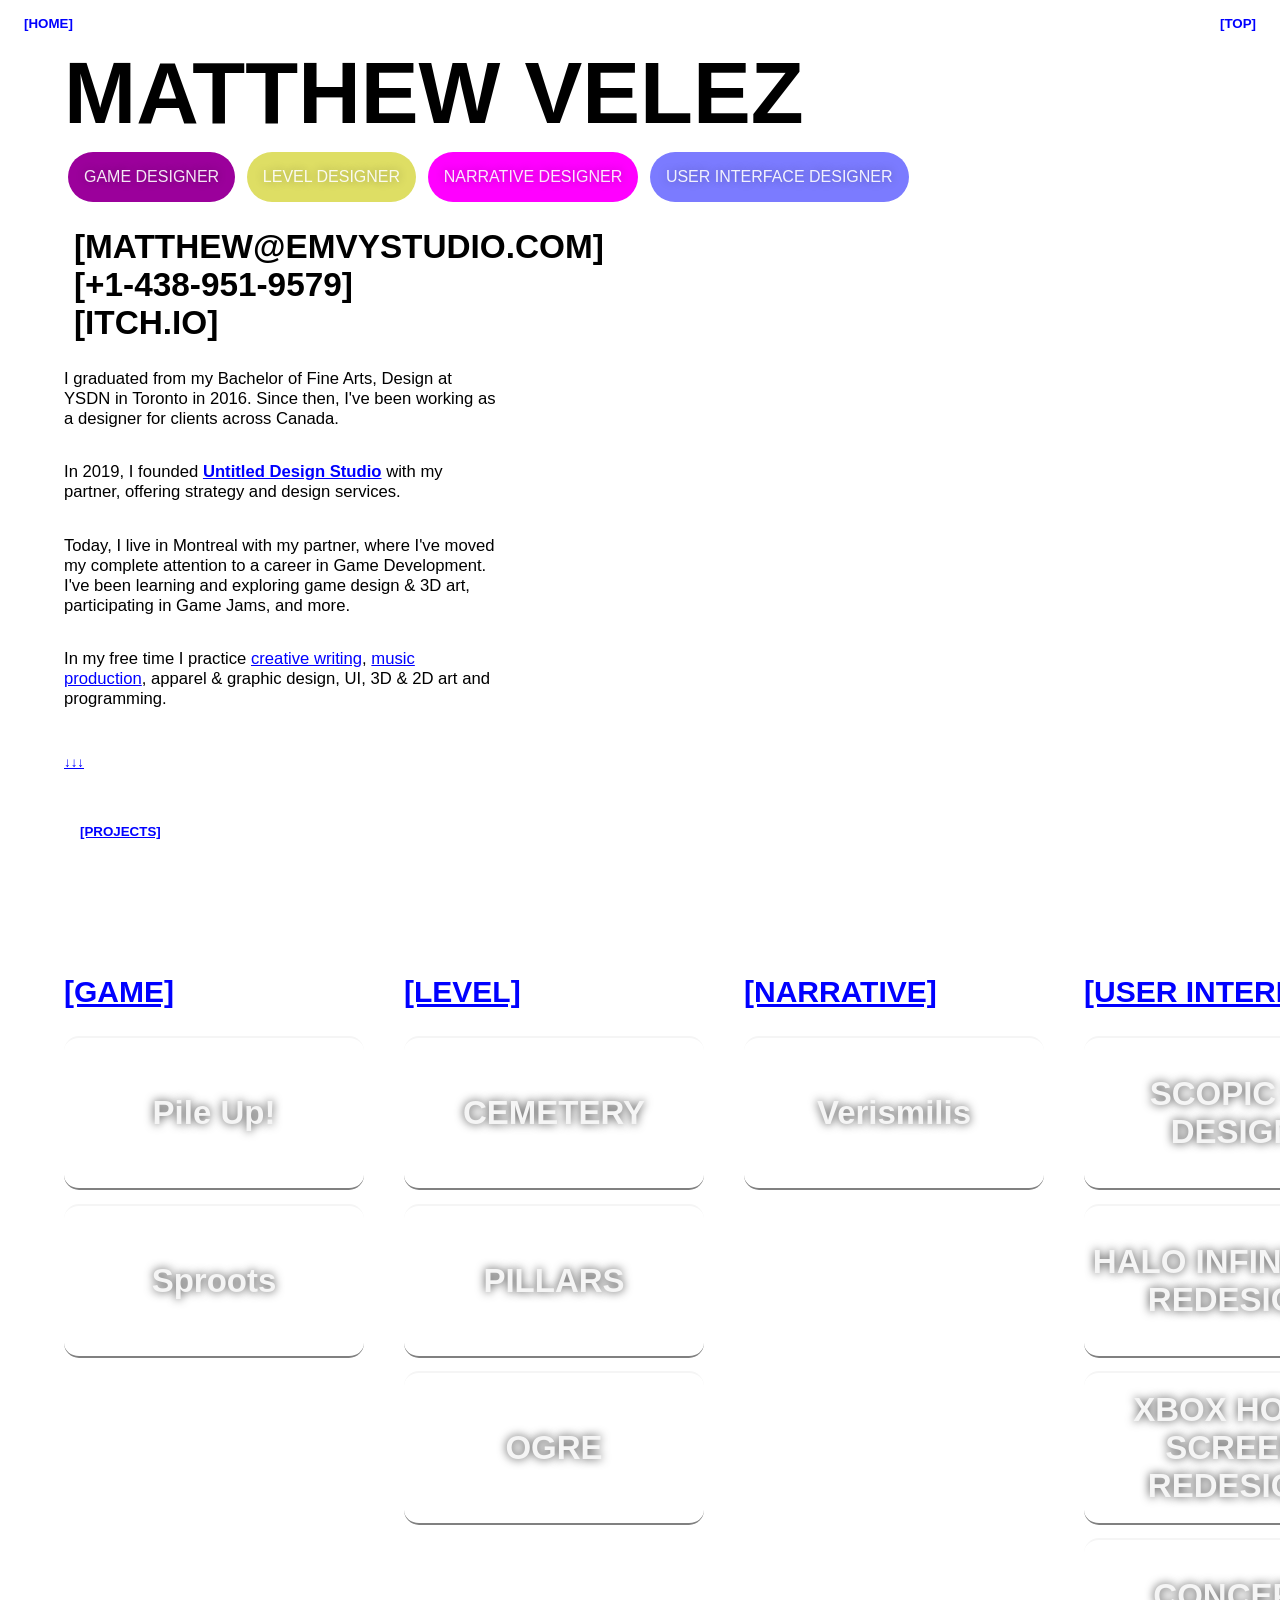
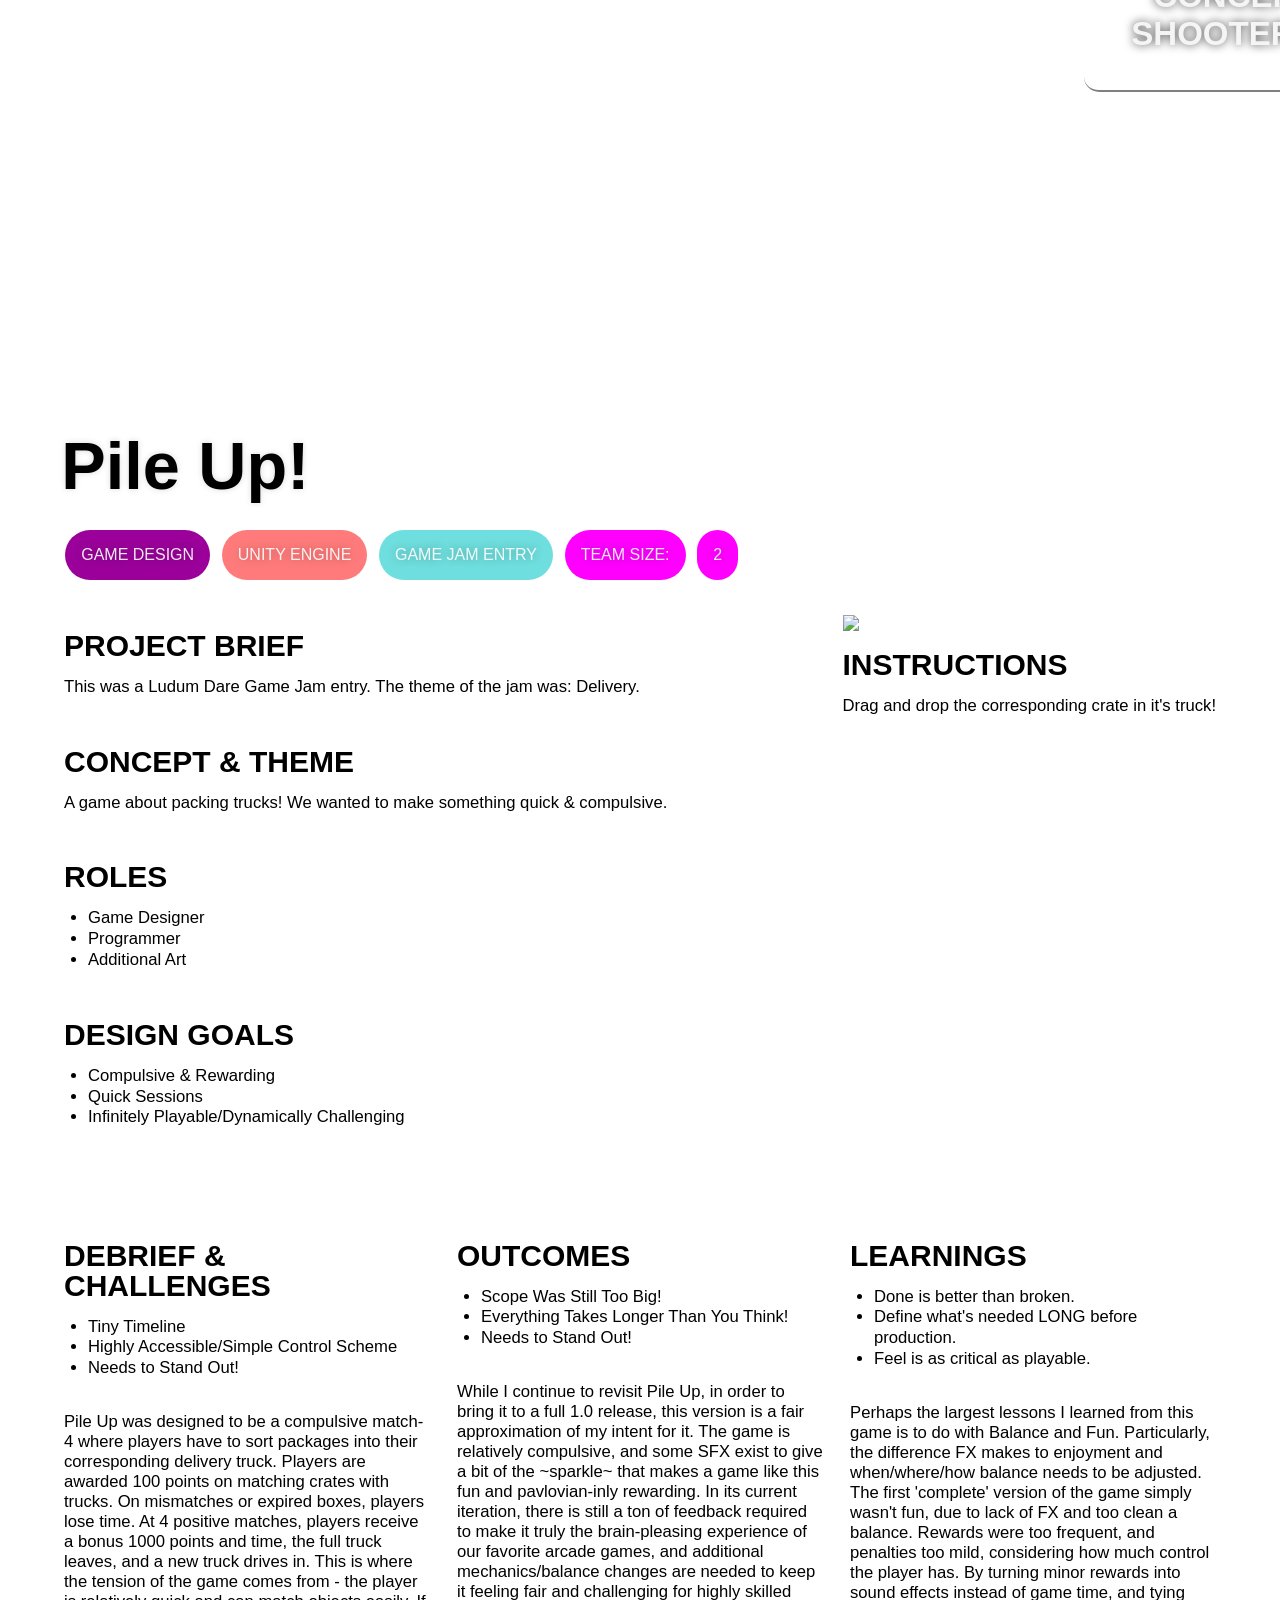
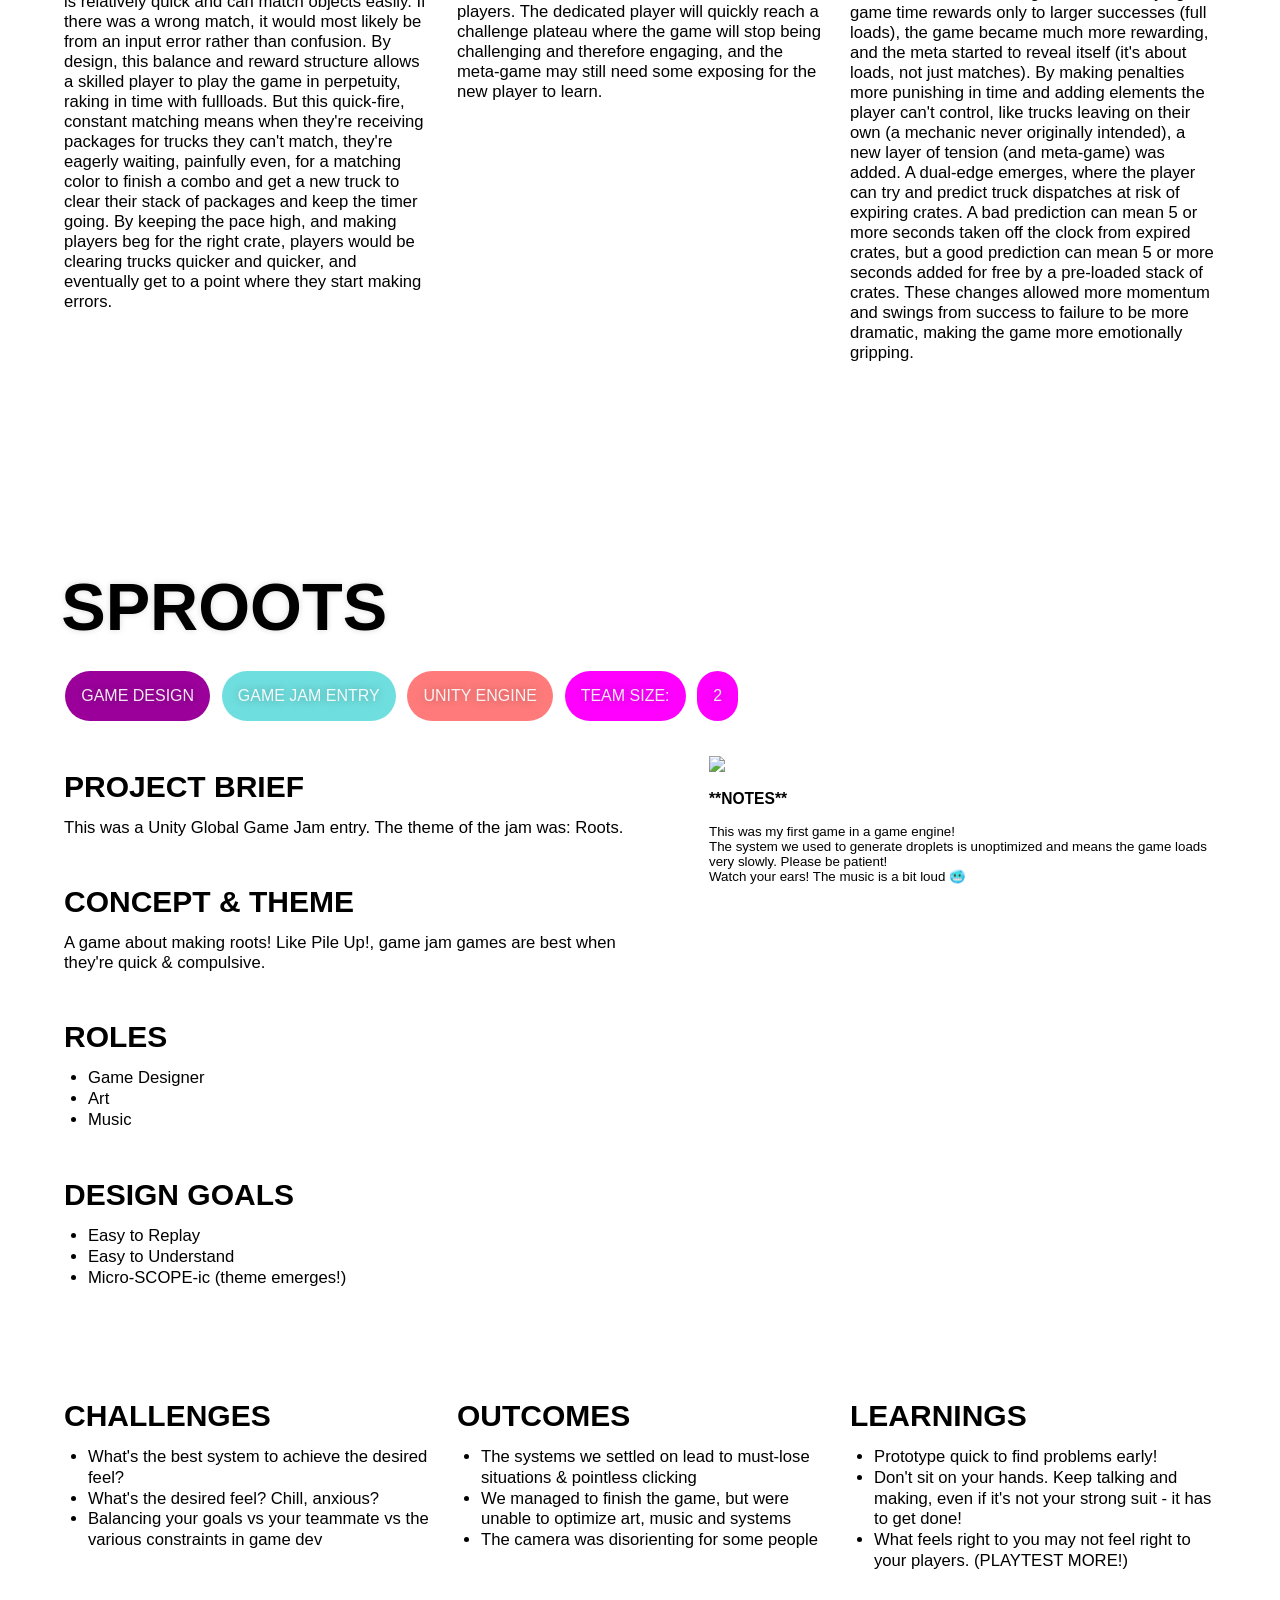
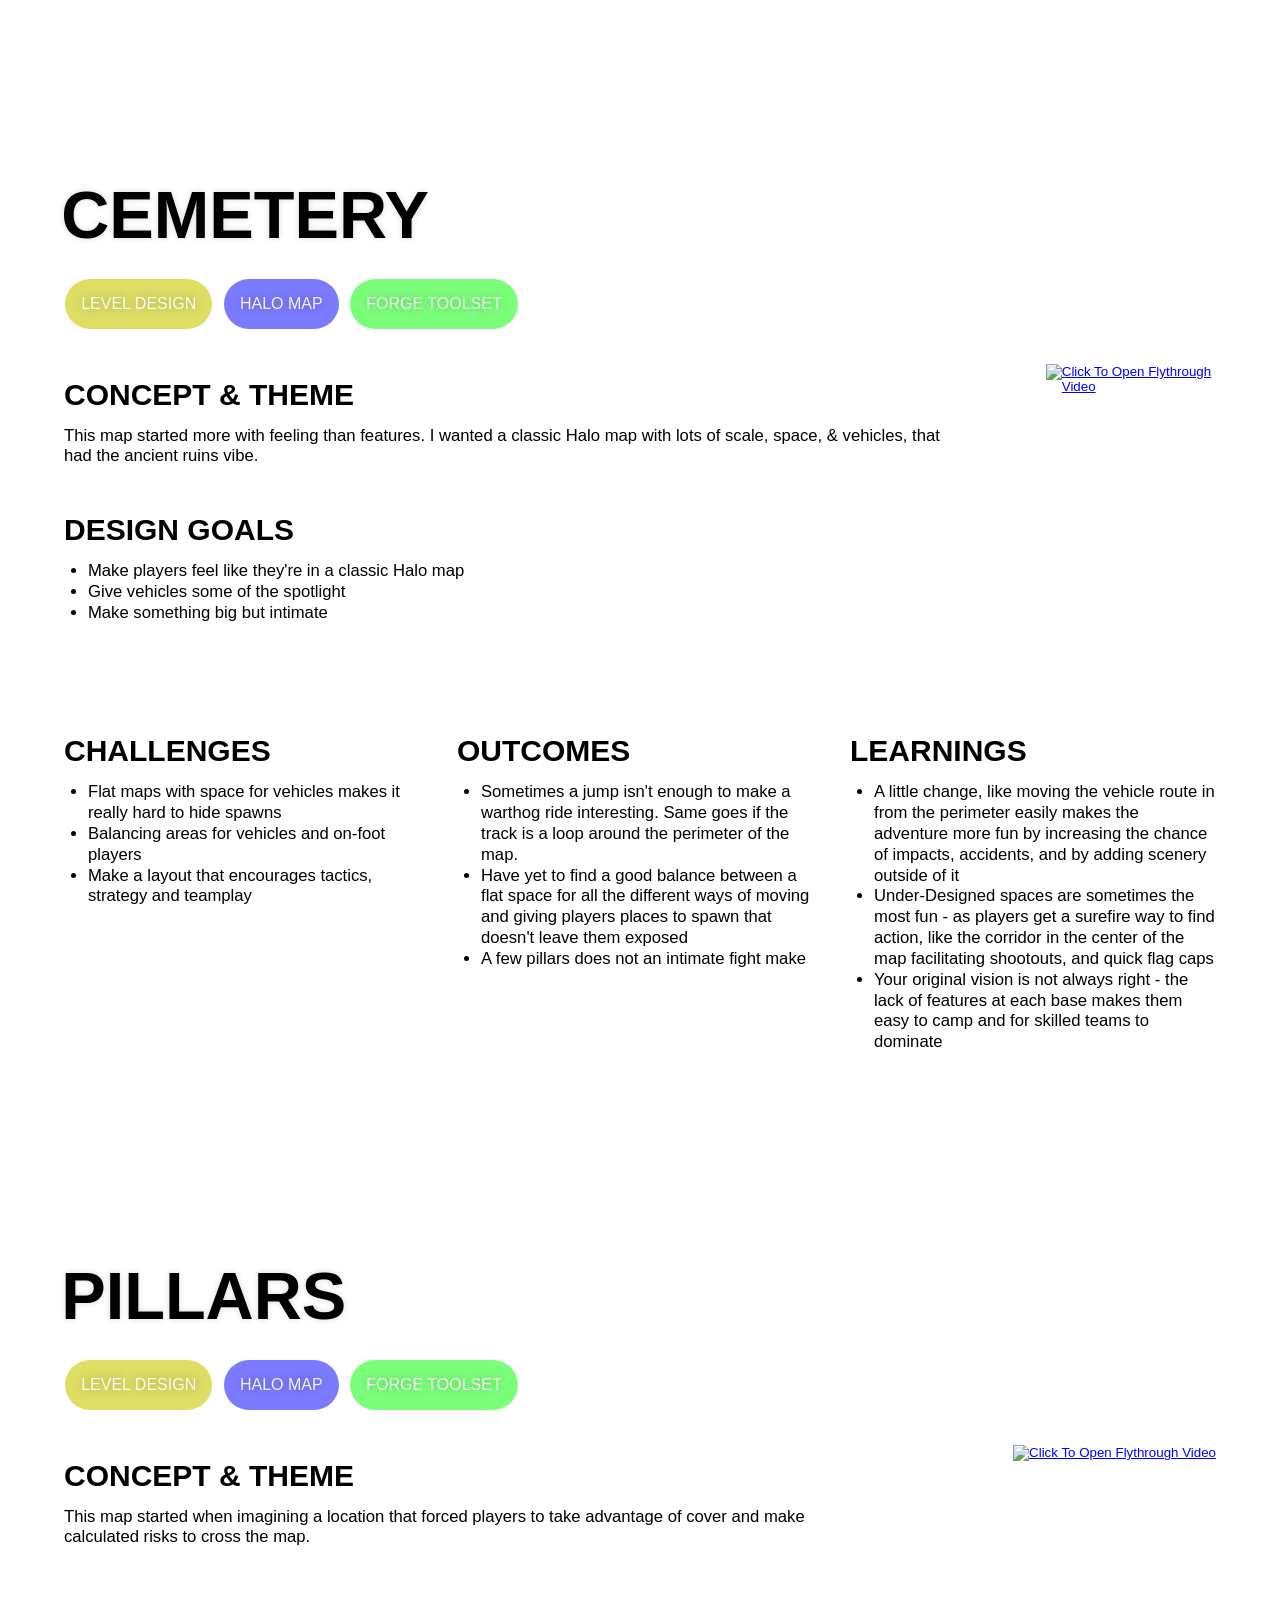
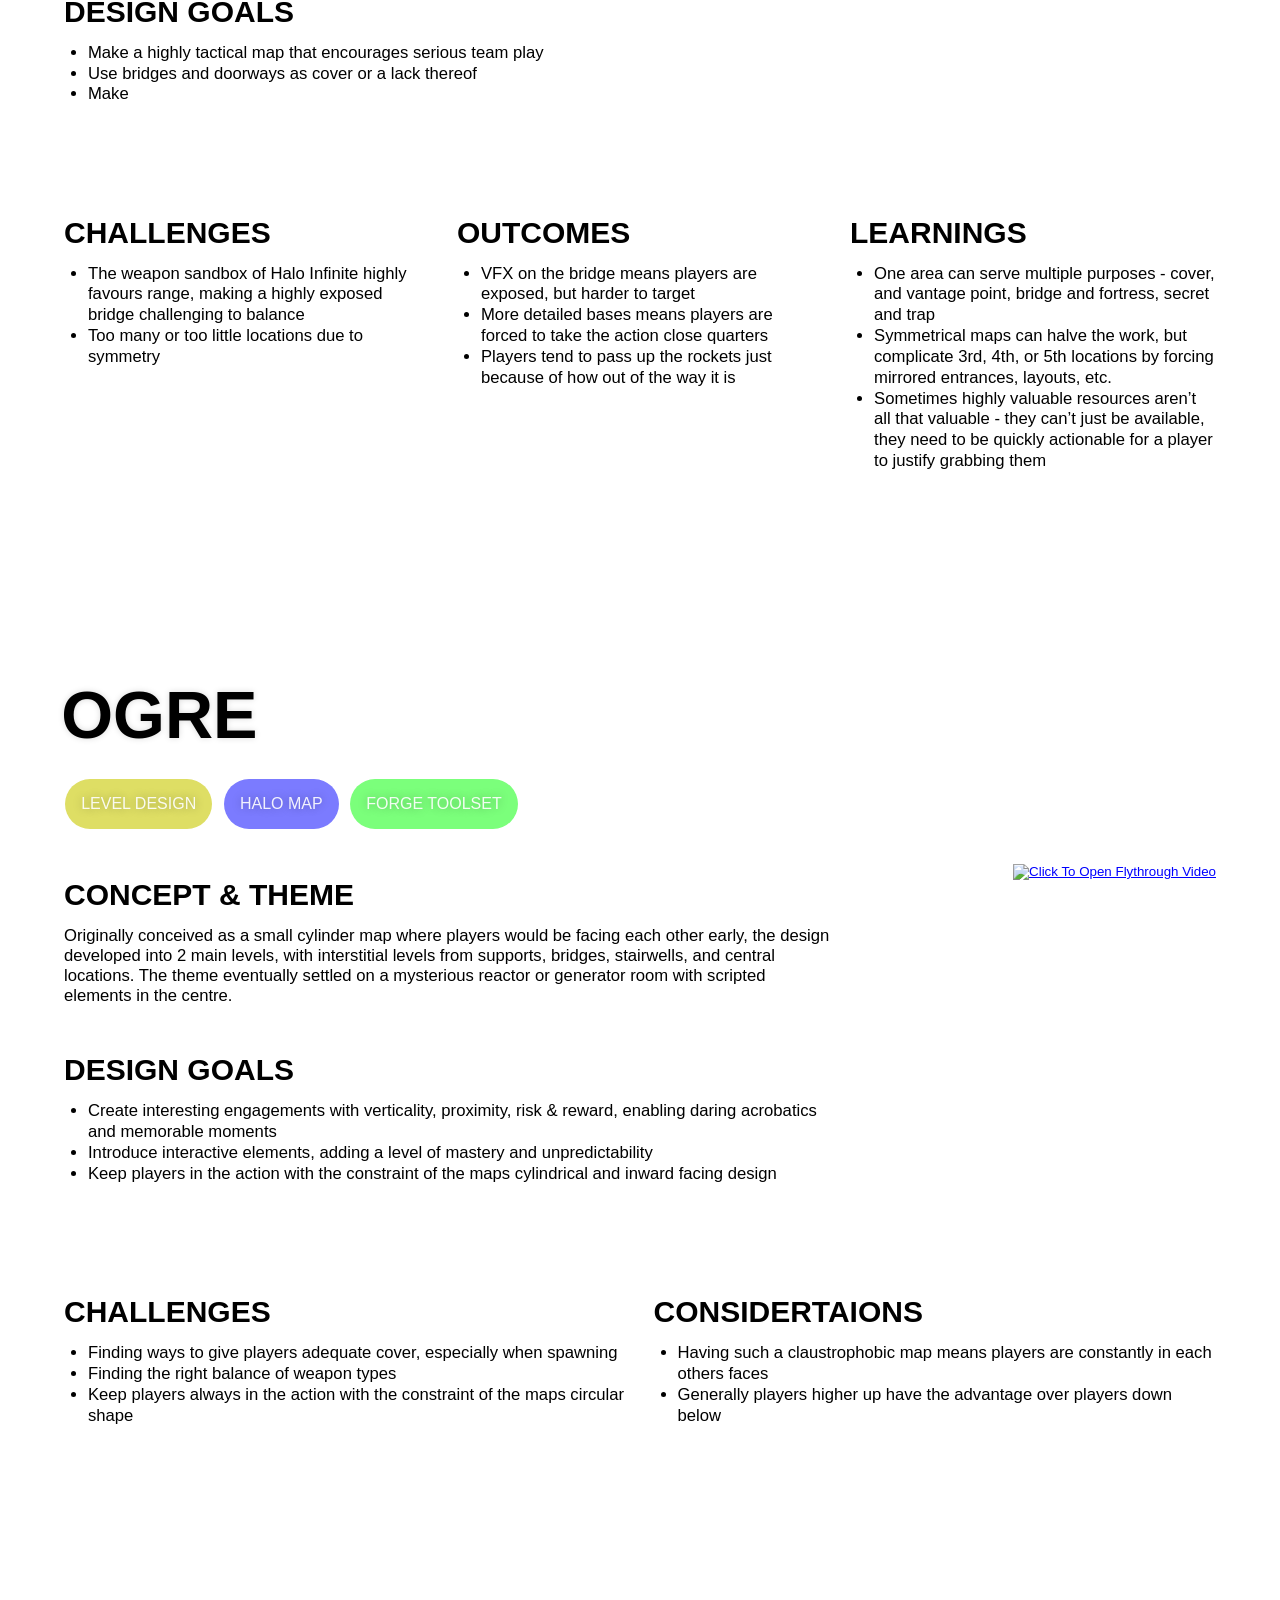
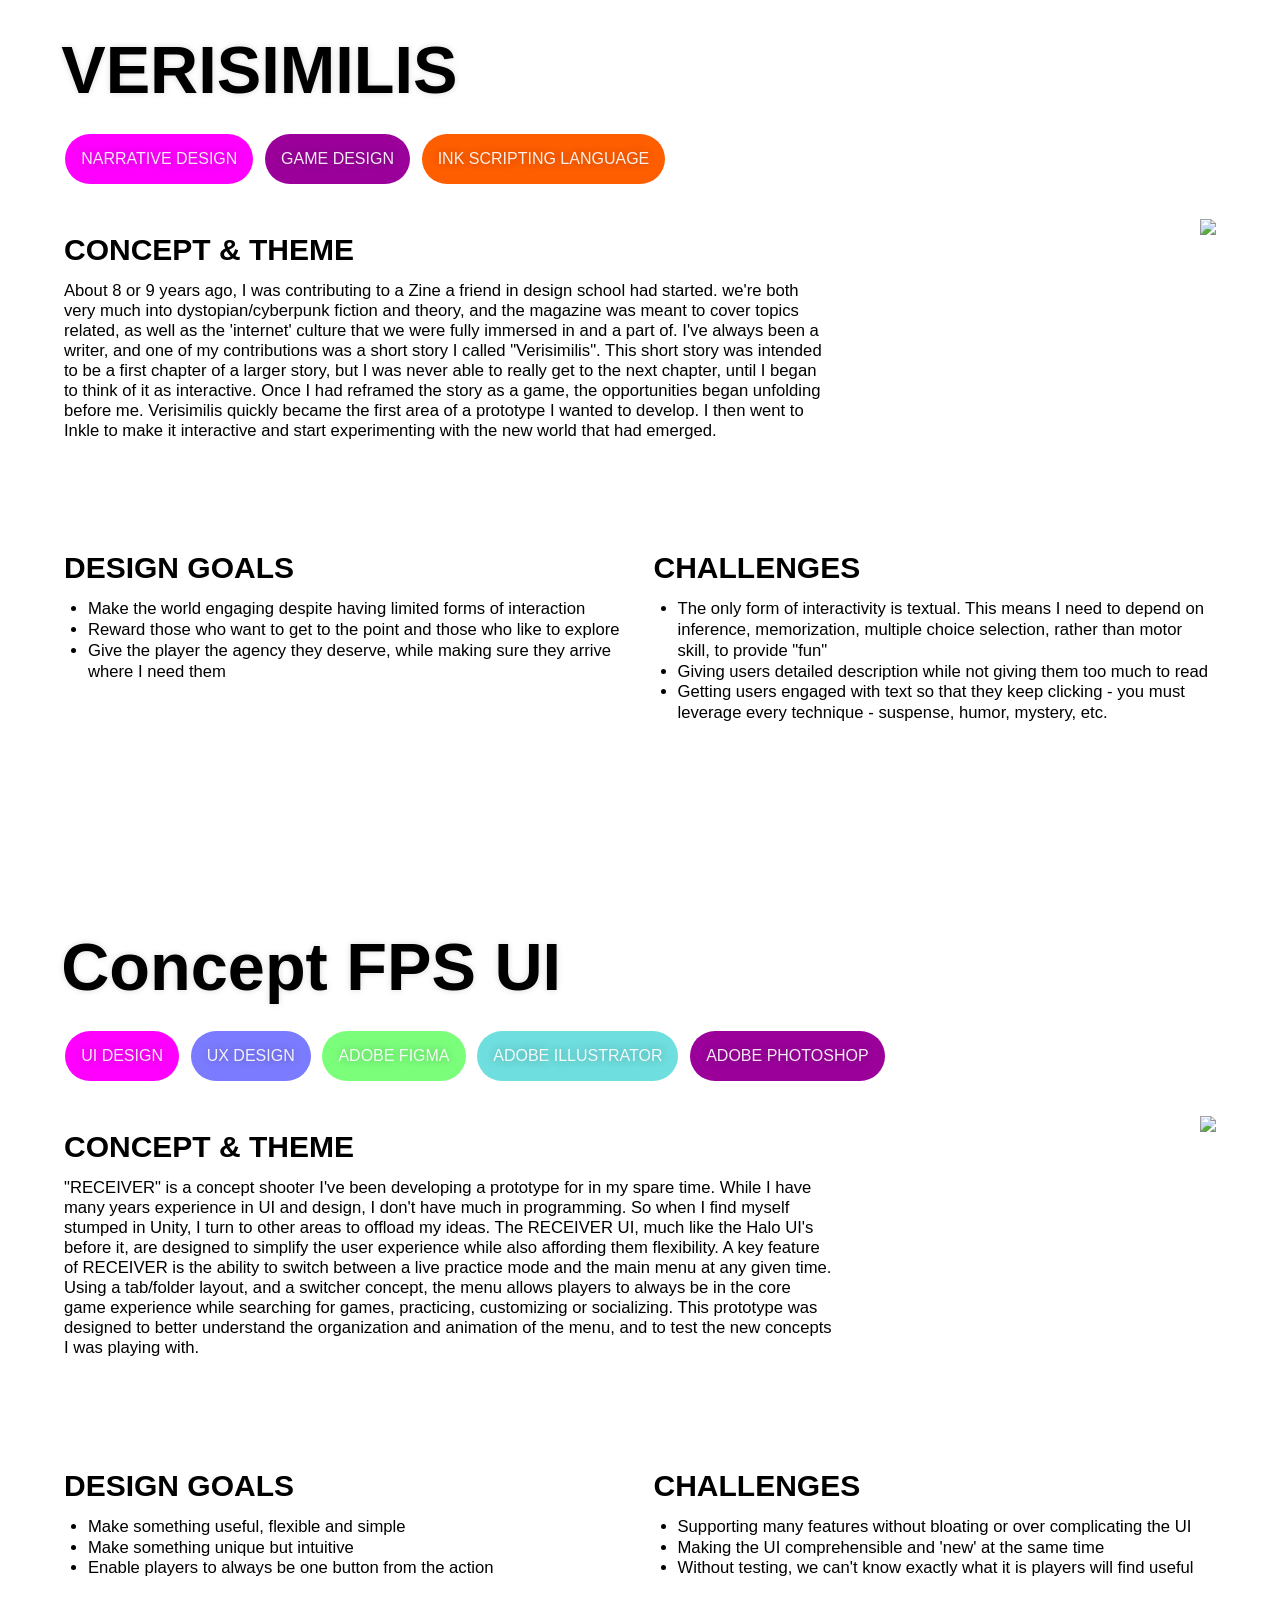
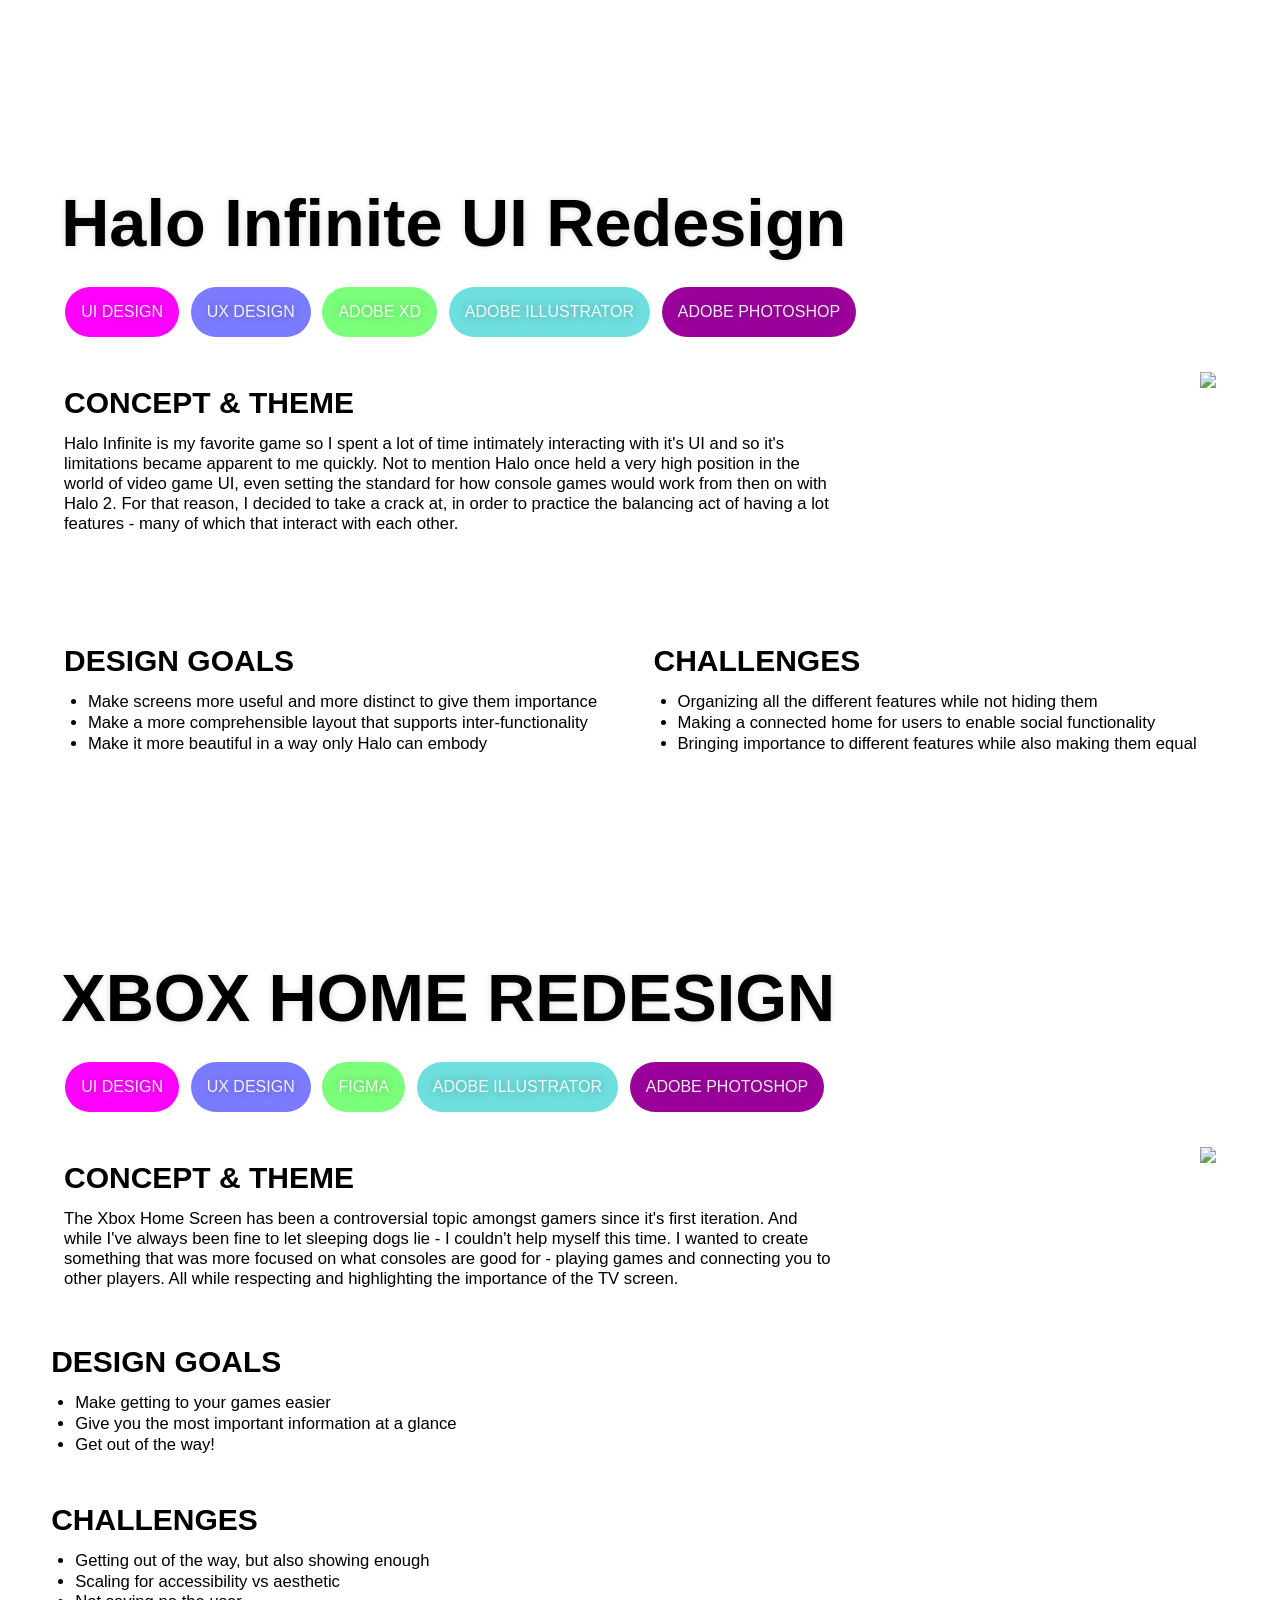
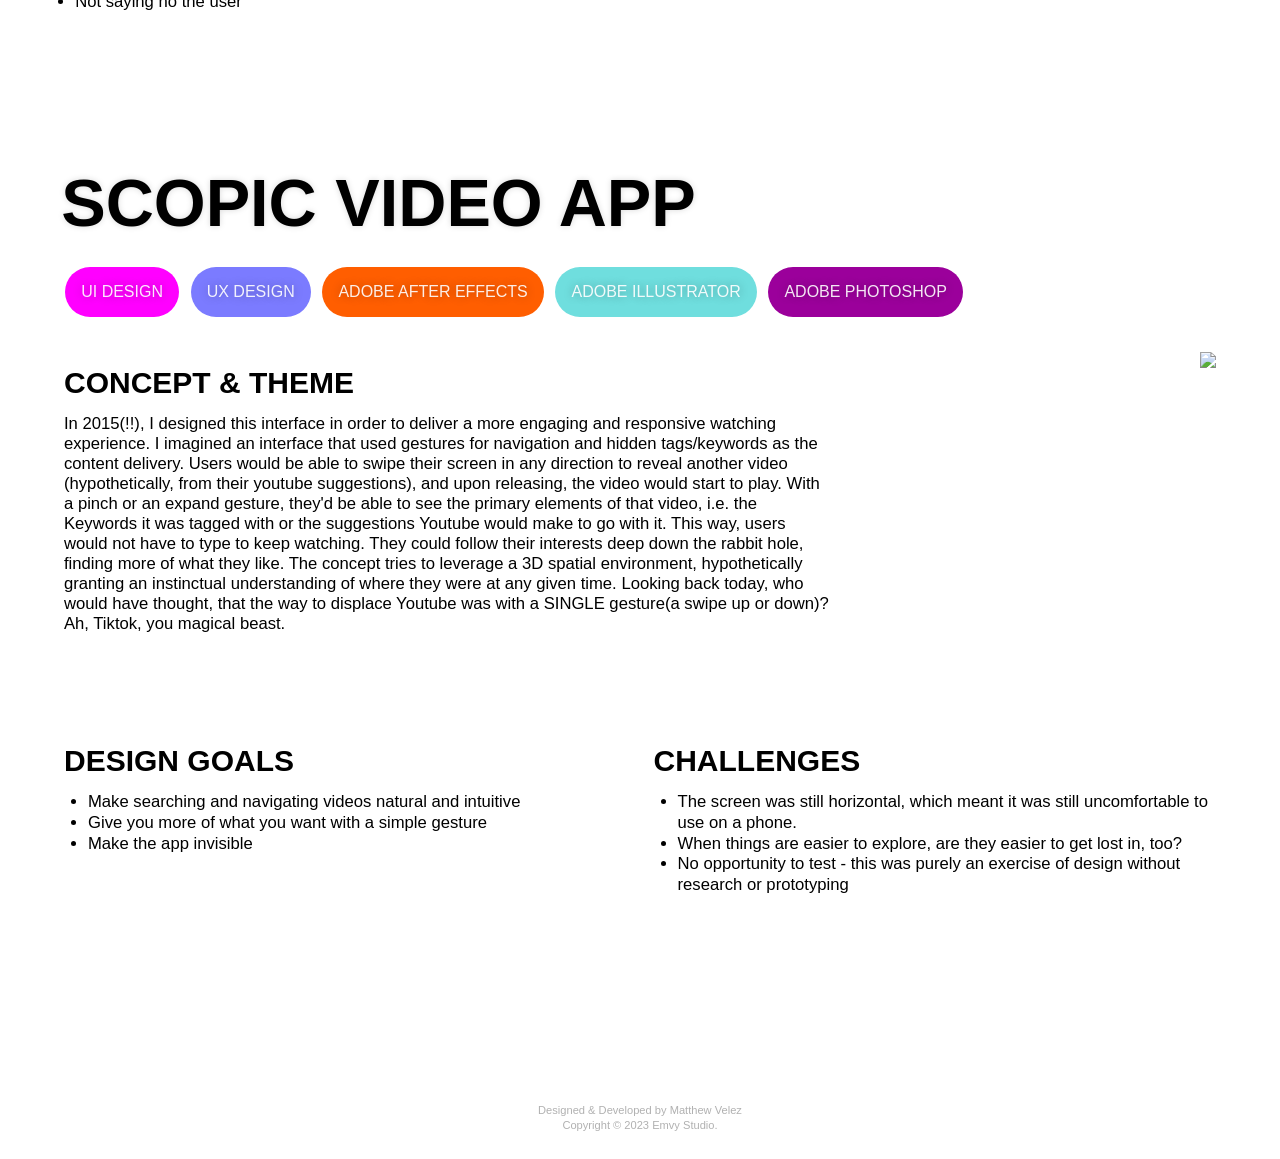
==== commit a207402c: "Portfolio Dramatically Improved, links fixed" ====
--- a/portfolio/index.html
+++ b/portfolio/index.html
@@ -432,9 +432,11 @@
                   </ul>
                 </div>
               </div>
-            <a href="https://streamable.com/k5m8hg" target="_blank"> 
-              <img src="/content/images/portfolio/cemetery/cemetery-Thumbnail.png" alt="Click To Open Flythrough Video">
-            </a>
+              <div class="hero desktop">
+                <a href="https://streamable.com/k5m8hg" target="_blank"> 
+                  <img src="/content/images/portfolio/cemetery/cemetery-Thumbnail.png" alt="Click To Open Flythrough Video">
+                </a>
+              </div>
             </div>
 
 
@@ -492,9 +494,11 @@
                 <li>Make </li>
               </ul>
           </div>
-          <a href="https://streamable.com/om8am6" target="_blank"> 
-            <img src="/content/images/portfolio/pillars/pillars-thumbnail.png" alt="Click To Open Flythrough Video">
-          </a>        
+            <div class="hero desktop">
+            <a href="https://streamable.com/om8am6" target="_blank"> 
+              <img src="/content/images/portfolio/pillars/pillars-thumbnail.png" alt="Click To Open Flythrough Video">
+            </a>   
+          </div>     
         </div>
 
         <div class="bot-fold">
@@ -558,9 +562,11 @@
               </ul>
               
             </div>
-            <a href="https://streamable.com/lvxabp" target="_blank"> 
-              <img src="/content/images/portfolio/ogre/ogre-thumbnail.png" alt="Click To Open Flythrough Video">
-            </a>              
+            <div class="hero desktop">
+              <a href="https://streamable.com/lvxabp" target="_blank"> 
+                <img src="/content/images/portfolio/ogre/ogre-thumbnail.png" alt="Click To Open Flythrough Video">
+              </a>          
+          </div>    
           </div>
 
           <div class="bot-fold">
@@ -594,26 +600,23 @@
           </div>
 
           <div class="top-fold">
-          </div>
-              <div class="hero desktop">
+            <div class="p-description">
+              <h2>CONCEPT & THEME</h2>
+              <p>
+               About 8 or 9 years ago, I was contributing to a Zine a friend in design school had started.
+               we're both very much into dystopian/cyberpunk fiction and theory, and the magazine was meant to cover topics related, as well as the 'internet' culture that we were fully immersed in and a part of.
+               I've always been a writer, and one of my contributions was a short story I called "Verisimilis".
+               This short story was intended to be a first chapter of a larger story, but I was never able to really get to the next chapter, until I began to think of it as interactive.
+               Once I had reframed the story as a game, the opportunities began unfolding before me.
+               Verisimilis quickly became the first area of a prototype I wanted to develop. I then went to Inkle to make it interactive and start experimenting with the new world that had emerged.
+              </p>
+            </div>
+            <div class="hero desktop">
                 <a href="../verisimilis" target="_blank">
-                <img src="../content/images/verisimilis.png" loading="lazy"></a>       
-              </div>
-            <div class="p-description">
-              
-                <h2>CONCEPT & THEME</h2>
-                <p>
-                 About 8 or 9 years ago, I was contributing to a Zine a friend in design school had started.
-                 we're both very much into dystopian/cyberpunk fiction and theory, and the magazine was meant to cover topics related, as well as the 'internet' culture that we were fully immersed in and a part of.
-                 I've always been a writer, and one of my contributions was a short story I called "Verisimilis".
-                 This short story was intended to be a first chapter of a larger story, but I was never able to really get to the next chapter, until I began to think of it as interactive.
-                 Once I had reframed the story as a game, the opportunities began unfolding before me.
-                 Verisimilis quickly became the first area of a prototype I wanted to develop. I then went to Inkle to make it interactive and start experimenting with the new world that had emerged.
-                </p>
-
-
-          </div>
-          
+                  <img src="../content/images/verisimilis.png" loading="lazy">
+                </a>       
+            </div>         
+          </div>
 
           <div class="bot-fold">
             <div>
@@ -638,6 +641,143 @@
         
         
         <!--UI-->
+
+        <div class="piece next" id="receiverui">
+          <div class="p-head">
+            <div class="p-title">Concept FPS UI</div>
+            <div class="p-tag tag-color-magenta">UI Design</div>
+            <div class="p-tag tag-color-blue">UX Design</div>
+            <div class="p-tag tag-color-green">Adobe Figma</div>            
+            <div class="p-tag tag-color-cyan">Adobe Illustrator</div>
+            <div class="p-tag tag-color-purple">Adobe Photoshop</div>
+          </div>
+          <div class="top-fold">
+            <div class="p-description">
+              <h2>CONCEPT & THEME</h2>
+              <p>
+                "RECEIVER" is a concept shooter I've been developing a prototype for in my spare time. While I have many years experience in UI and design, I don't have much in programming. So when I find myself stumped in Unity, I turn to other areas to offload my ideas. The RECEIVER UI, much like the Halo UI's before it, are designed to simplify the user experience while also affording them flexibility. A key feature of RECEIVER is the ability to switch between a live practice mode and the main menu at any given time.
+                Using a tab/folder layout, and a switcher concept, the menu allows players to always be in the core game experience while searching for games, practicing, customizing or socializing. This prototype was designed to better understand the organization and animation of the menu, and to test the new concepts I was playing with.
+              </p>
+            </div>
+            <div class="hero desktop">
+              <a href="https://www.figma.com/proto/IhEMzulYBCHjkhsl5r1Z1m/Receiver---FE-UI-Concept?page-id=0%3A1&node-id=302-2&viewport=888%2C-90%2C0.11&t=MzmuO7iOl0Y5XWCh-1&scaling=contain&content-scaling=fixed">
+                <img src="/content/images/receiver.png" target="_blank" loading="lazy">
+              </a>
+            </div>
+          </div>
+          <div class="bot-fold">
+                <div>
+              <h2>Design Goals</h2>
+              <ul>
+                <li>Make something useful, flexible and simple</li>
+                <li>Make something unique but intuitive</li>
+                <li>Enable players to always be one button from the action</li>
+              </ul>
+                </div>
+                <div>
+              <h2>Challenges</h2>
+              <ul>
+                <li>Supporting many features without bloating or over complicating the UI</li>
+                <li>Making the UI comprehensible and 'new' at the same time</li>
+                <li>Without testing, we can't know exactly what it is players will find useful</li>
+              </ul>
+                </div>
+          </div>
+      </div>
+
+        <div class="piece" id="himenu">
+          <div class="p-head">
+            <div class="p-title">Halo Infinite UI Redesign</div>
+            <div class="p-tag tag-color-magenta">UI Design</div>
+            <div class="p-tag tag-color-blue">UX Design</div>
+            <div class="p-tag tag-color-green">Adobe XD</div>            
+            <div class="p-tag tag-color-cyan">Adobe Illustrator</div>
+            <div class="p-tag tag-color-purple">Adobe Photoshop</div>
+          </div>
+            
+          <div class="top-fold">
+            <div class="p-description">
+              <h2>CONCEPT & THEME</h2>
+              <p>
+                Halo Infinite is my favorite game so I spent a lot of time intimately interacting with it's UI and so it's limitations became apparent to me quickly. Not to mention Halo once held a very high position in the world of video game UI, even setting the standard for how console games would work from then on with Halo 2.
+                For that reason, I decided to take a crack at, in order to practice the balancing act of having a lot features - many of which that interact with each other.
+              </p>
+          </div>
+          <div class="hero desktop">
+            <a href="https://xd.adobe.com/view/a75a7d3d-70d7-460c-9f5b-2cf8f68269b3-f209/?fullscreen">
+              <img src="/content/images/haloui.png" target="_blank" loading="lazy">
+            </a>
+          </div>
+        </div>
+
+          <div class="bot-fold">
+            
+            <div>
+            <h2>Design Goals</h2>
+              <ul>
+                <li>Make screens more useful and more distinct to give them importance</li>
+                <li>Make a more comprehensible layout that supports inter-functionality</li>
+                <li>Make it more beautiful in a way only Halo can embody</li>
+              </ul>
+            </div>
+           
+            <div>
+              <h2>Challenges</h2>
+              <ul>
+                <li>Organizing all the different features while not hiding them</li>
+                <li>Making a connected home for users to enable social functionality</li>
+                <li>Bringing importance to different features while also making them equal</li>
+              </ul>
+            </div>
+          </div>
+
+        </div>
+
+        <div class="piece next" id="xhome">
+          <div class="p-head">
+            <div class="p-title">XBOX HOME REDESIGN</div>
+            <div class="p-tag tag-color-magenta">UI Design</div>
+            <div class="p-tag tag-color-blue">UX Design</div>
+            <div class="p-tag tag-color-green">Figma</div>            
+            <div class="p-tag tag-color-cyan">Adobe Illustrator</div>
+            <div class="p-tag tag-color-purple">Adobe Photoshop</div>
+          </div>
+          <div class="top-fold">
+            <div class="p-description">
+              <h2>CONCEPT & THEME</h2>
+              <p>
+                The Xbox Home Screen has been a controversial topic amongst gamers since it's first iteration. And while I've always been fine to let sleeping dogs lie - I couldn't help myself this time.
+                I wanted to create something that was more focused on what consoles are good for - playing games and connecting you to other players. All while respecting and highlighting the importance of the 
+                TV screen. 
+              </p>
+            </div>
+            <div class="hero desktop">
+              <a href="https://www.figma.com/proto/QUY68FpOUZcfLdLOvQjoHx/xbox-dashboard-mock?page-id=0%3A1&node-id=207-117&viewport=-696%2C-122%2C0.17&t=p9SrFMXPmqm5OjPK-1&scaling=min-zoom&content-scaling=fixed&starting-point-node-id=3%3A8">
+                <img src="/content/images/xboxui.png" target="_blank" loading="lazy">
+              </a>
+            </div>
+          </div>
+
+          <div class="grid">
+            <div>
+                <h2>Design Goals</h2>
+                <ul>
+                  <li>Make getting to your games easier</li>
+                  <li>Give you the most important information at a glance</li>
+                  <li>Get out of the way!</li>
+                </ul>
+              </div>
+            <div>
+                <h2>Challenges</h2>
+                <ul>
+                  <li>Getting out of the way, but also showing enough</li>
+                  <li>Scaling for accessibility vs aesthetic</li>
+                  <li>Not saying no the user</li>
+                </ul>
+              </div>
+          </div>
+        </div>
+      
         <div class="piece" id="scopic">
           <div class="p-head">
             <div class="p-title">SCOPIC VIDEO APP</div>
@@ -650,8 +790,6 @@
 
           <div class="top-fold">
             <div class="p-description">
-
-              <div>
                 <h2>CONCEPT & THEME</h2>
                 <p>
                   In 2015(!!), I designed this interface in order to deliver a more engaging and responsive watching experience. I imagined an interface that used gestures for navigation and hidden tags/keywords as the content delivery. Users would be able to swipe their screen in any direction to reveal another video (hypothetically, from their youtube suggestions), and upon releasing, the video would start to play. 
@@ -659,14 +797,12 @@
                   Looking back today, who would have thought, that the way to displace Youtube was with a SINGLE gesture(a swipe up or down)? Ah, Tiktok, you magical beast. 
                 </p>
               </div>
-            </div>
-          </div>
-          <div class="top-fold">
-          </div>
+
               <div class="hero desktop">
                 <a href="https://www.youtube.com/embed/uIQAnWab6aw" target="_blank">
                 <img src="../content/images/scopic.png" loading="lazy"></a>       
               </div>
+          </div>
           
           <div class="bot-fold">
             <div>
@@ -689,129 +825,8 @@
 
         </div>
 
-        <div class="piece" id="xhome">
-          <div class="p-head">
-            <div class="p-title">XBOX HOME REDESIGN</div>
-            <div class="p-tag tag-color-magenta">UI Design</div>
-            <div class="p-tag tag-color-blue">UX Design</div>
-            <div class="p-tag tag-color-green">Figma</div>            
-            <div class="p-tag tag-color-cyan">Adobe Illustrator</div>
-            <div class="p-tag tag-color-purple">Adobe Photoshop</div>
-          </div>
-          <div>
-            <h2>CONCEPT & THEME</h2>
-            <p>
-              The Xbox Home Screen has been a controversial topic amongst gamers since it's first iteration. And while I've always been fine to let sleeping dogs lie - I couldn't help myself this time.
-              I wanted to create something that was more focused on what consoles are good for - playing games and connecting you to other players. All while respecting and highlighting the importance of the 
-              TV screen. 
-            </p>
-
-        </div>
-          <iframe class="fullwidth" src="https://www.figma.com/embed?embed_host=share&url=https%3A%2F%2Fwww.figma.com%2Fproto%2FQUY68FpOUZcfLdLOvQjoHx%2Fxbox-dashboard-mock%3Fpage-id%3D0%253A1%26type%3Ddesign%26node-id%3D207-117%26viewport%3D-110%252C211%252C0.13%26t%3Do2vxYuZ6WozilXVT-1%26scaling%3Dscale-down-width%26starting-point-node-id%3D3%253A8%26mode%3Ddesign" allowfullscreen></iframe>
-          <div class="grid">
-            <div>
-                <h2>Design Goals</h2>
-                <ul>
-                  <li>Make getting to your games easier</li>
-                  <li>Give you the most important information at a glance</li>
-                  <li>Get out of the way!</li>
-                </ul>
-              </div>
-            <div>
-                <h2>Challenges</h2>
-                <ul>
-                  <li>Getting out of the way, but also showing enough</li>
-                  <li>Scaling for accessibility vs aesthetic</li>
-                  <li>Not saying no the user</li>
-                </ul>
-              </div>
-          </div>
-
-        </div>
-
-        <div class="piece next" id="himenu">
-          <div class="p-head">
-            <div class="p-title">Halo Infinite UI Redesign</div>
-            <div class="p-tag tag-color-magenta">UI Design</div>
-            <div class="p-tag tag-color-blue">UX Design</div>
-            <div class="p-tag tag-color-green">Adobe XD</div>            
-            <div class="p-tag tag-color-cyan">Adobe Illustrator</div>
-            <div class="p-tag tag-color-purple">Adobe Photoshop</div>
-          </div>
-            
-          <div>
-            <h2>CONCEPT & THEME</h2>
-            <p>
-              Halo Infinite is my favorite game so I spent a lot of time intimately interacting with it's UI and so it's limitations became apparent to me quickly. Not to mention Halo once held a very high position in the world of video game UI, even setting the standard for how console games would work from then on with Halo 2.
-              For that reason, I decided to take a crack at, in order to practice the balancing act of having a lot features - many of which that interact with each other.
-            </p>
-          </div>
-          <iframe class="fullwidth" src="https://xd.adobe.com/embed/a75a7d3d-70d7-460c-9f5b-2cf8f68269b3-f209/?fullscreen" frameborder="0" allowfullscreen>
-          </iframe>    
-          <div class="grid">
-            
-            <div>
-            <h2>Design Goals</h2>
-              <ul>
-                <li>Make screens more useful and more distinct to give them importance</li>
-                <li>Make a more comprehensible layout that supports inter-functionality</li>
-                <li>Make it more beautiful in a way only Halo can embody</li>
-              </ul>
-            </div>
-           
-            <div>
-              <h2>Challenges</h2>
-              <ul>
-                <li>Organizing all the different features while not hiding them</li>
-                <li>Making a connected home for users to enable social functionality</li>
-                <li>Bringing importance to different features while also making them equal</li>
-              </ul>
-            </div>
-          </div>
-
-        </div>
-
-        <div class="piece" id="receiverui">
-          <div class="p-head">
-            <div class="p-title">Concept FPS UI</div>
-            <div class="p-tag tag-color-magenta">UI Design</div>
-            <div class="p-tag tag-color-blue">UX Design</div>
-            <div class="p-tag tag-color-green">Adobe Figma</div>            
-            <div class="p-tag tag-color-cyan">Adobe Illustrator</div>
-            <div class="p-tag tag-color-purple">Adobe Photoshop</div>
-          </div>
-
-          <div>
-
-              <h2>CONCEPT & THEME</h2>
-              <p>
-                "RECEIVER" is a concept shooter I've been developing a prototype for in my spare time. While I have many years experience in UI and design, I don't have much in programming. So when I find myself stumped in Unity, I turn to other areas to offload my ideas. The RECEIVER UI, much like the Halo UI's before it, are designed to simplify the user experience while also affording them flexibility. A key feature of RECEIVER is the ability to switch between a live practice mode and the main menu at any given time.
-                Using a tab/folder layout, and a switcher concept, the menu allows players to always be in the core game experience while searching for games, practicing, customizing or socializing. This prototype was designed to better understand the organization and animation of the menu, and to test the new concepts I was playing with.
-              </p>
-              
-            </div>
-
-          <iframe class="fullwidth" src="https://www.figma.com/embed?embed_host=share&url=https%3A%2F%2Fwww.figma.com%2Fproto%2FIhEMzulYBCHjkhsl5r1Z1m%2FReceiver---FE-UI-Concept%3Fpage-id%3D0%253A1%26type%3Ddesign%26node-id%3D302-2%26viewport%3D1462%252C-333%252C0.23%26t%3D7esVgLSv4b7vR64o-1%26scaling%3Dcontain%26mode%3Ddesign" allowfullscreen>
-          </iframe>
-          <div class="grid">
-                <div>
-              <h2>Design Goals</h2>
-              <ul>
-                <li>Make something useful, flexible and simple</li>
-                <li>Make something unique but intuitive</li>
-                <li>Enable players to always be one button from the action</li>
-              </ul>
-                </div>
-                <div>
-              <h2>Challenges</h2>
-              <ul>
-                <li>Supporting many features without bloating or over complicating the UI</li>
-                <li>Making the UI comprehensible and 'new' at the same time</li>
-                <li>Without testing, we can't know exactly what it is players will find useful</li>
-              </ul>
-                </div>
-              </div>
-
+      
+      <div class="piece">
         <footer>
           <small>
             Designed & Developed by Matthew Velez
@@ -820,8 +835,8 @@
         </small>
         </footer>
       </div>
-      </div>
-
+
+    </div>
     </div>
   </wrapper>
 
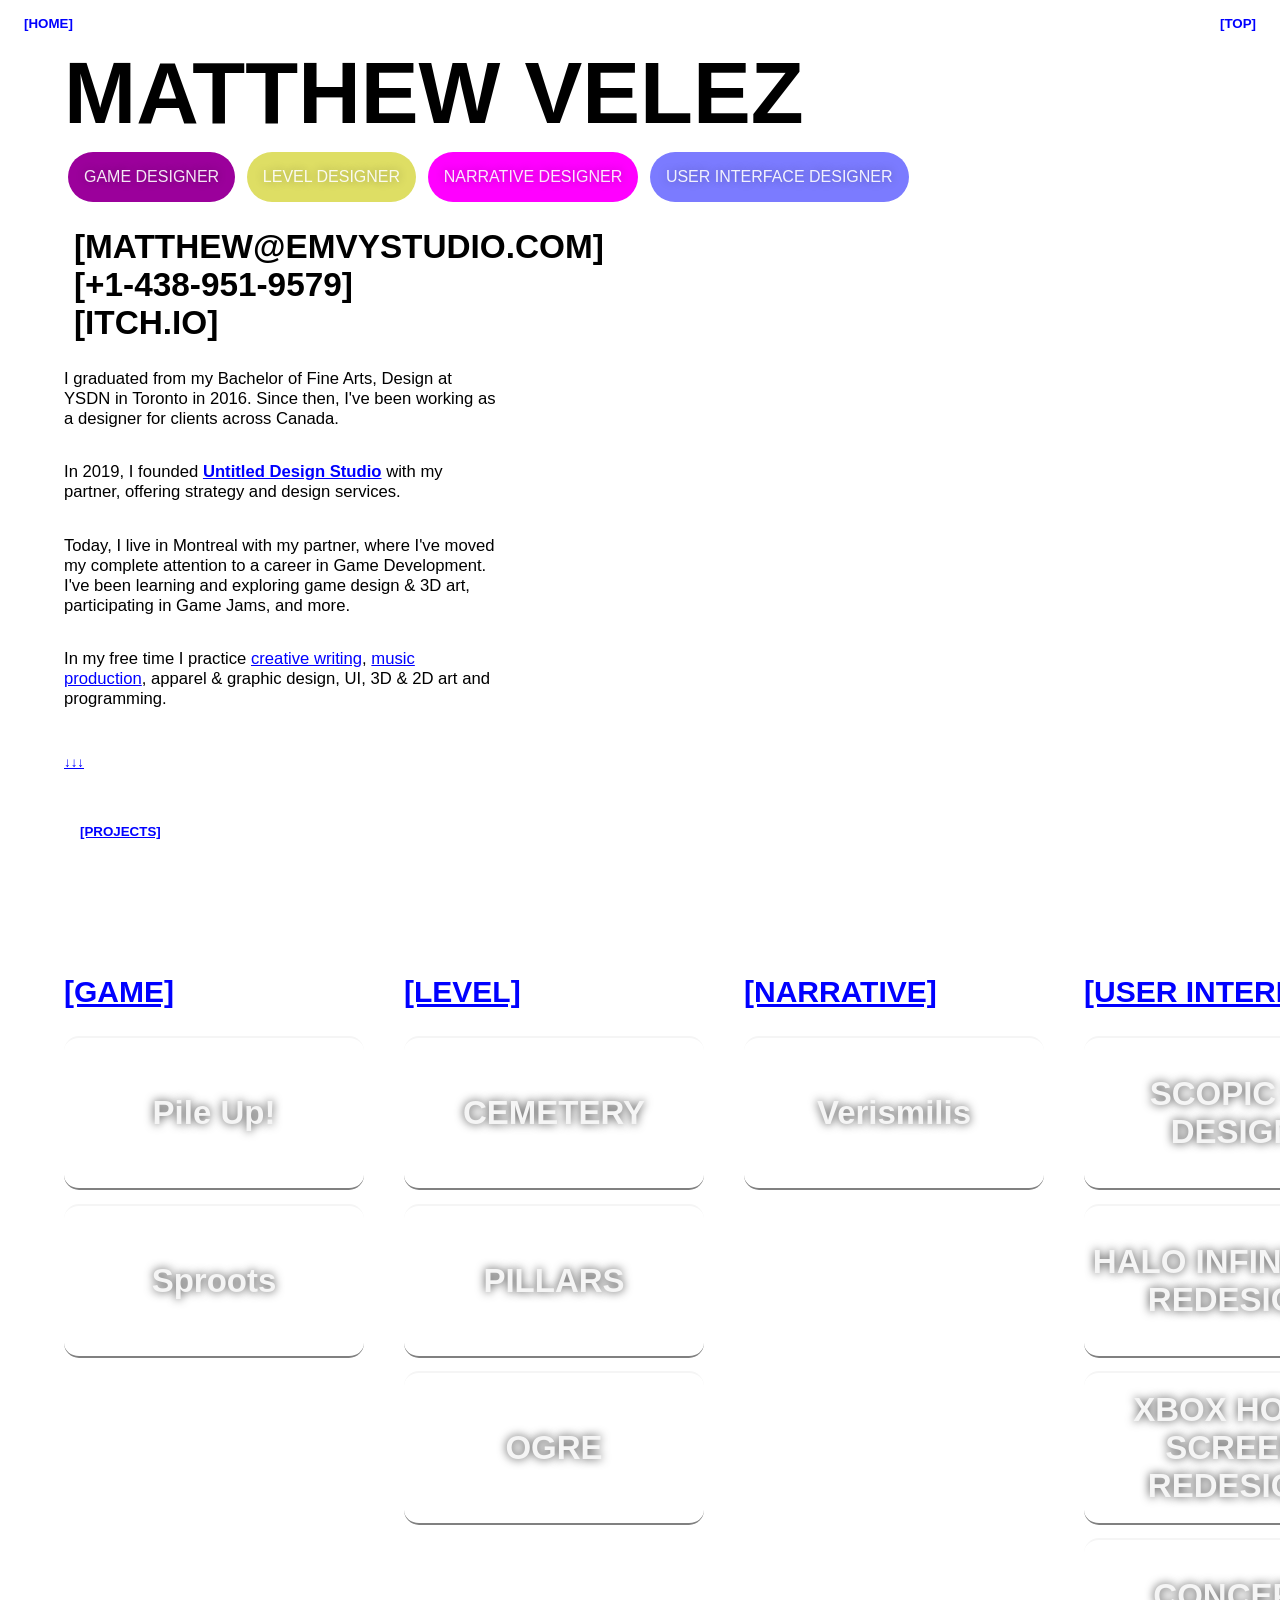
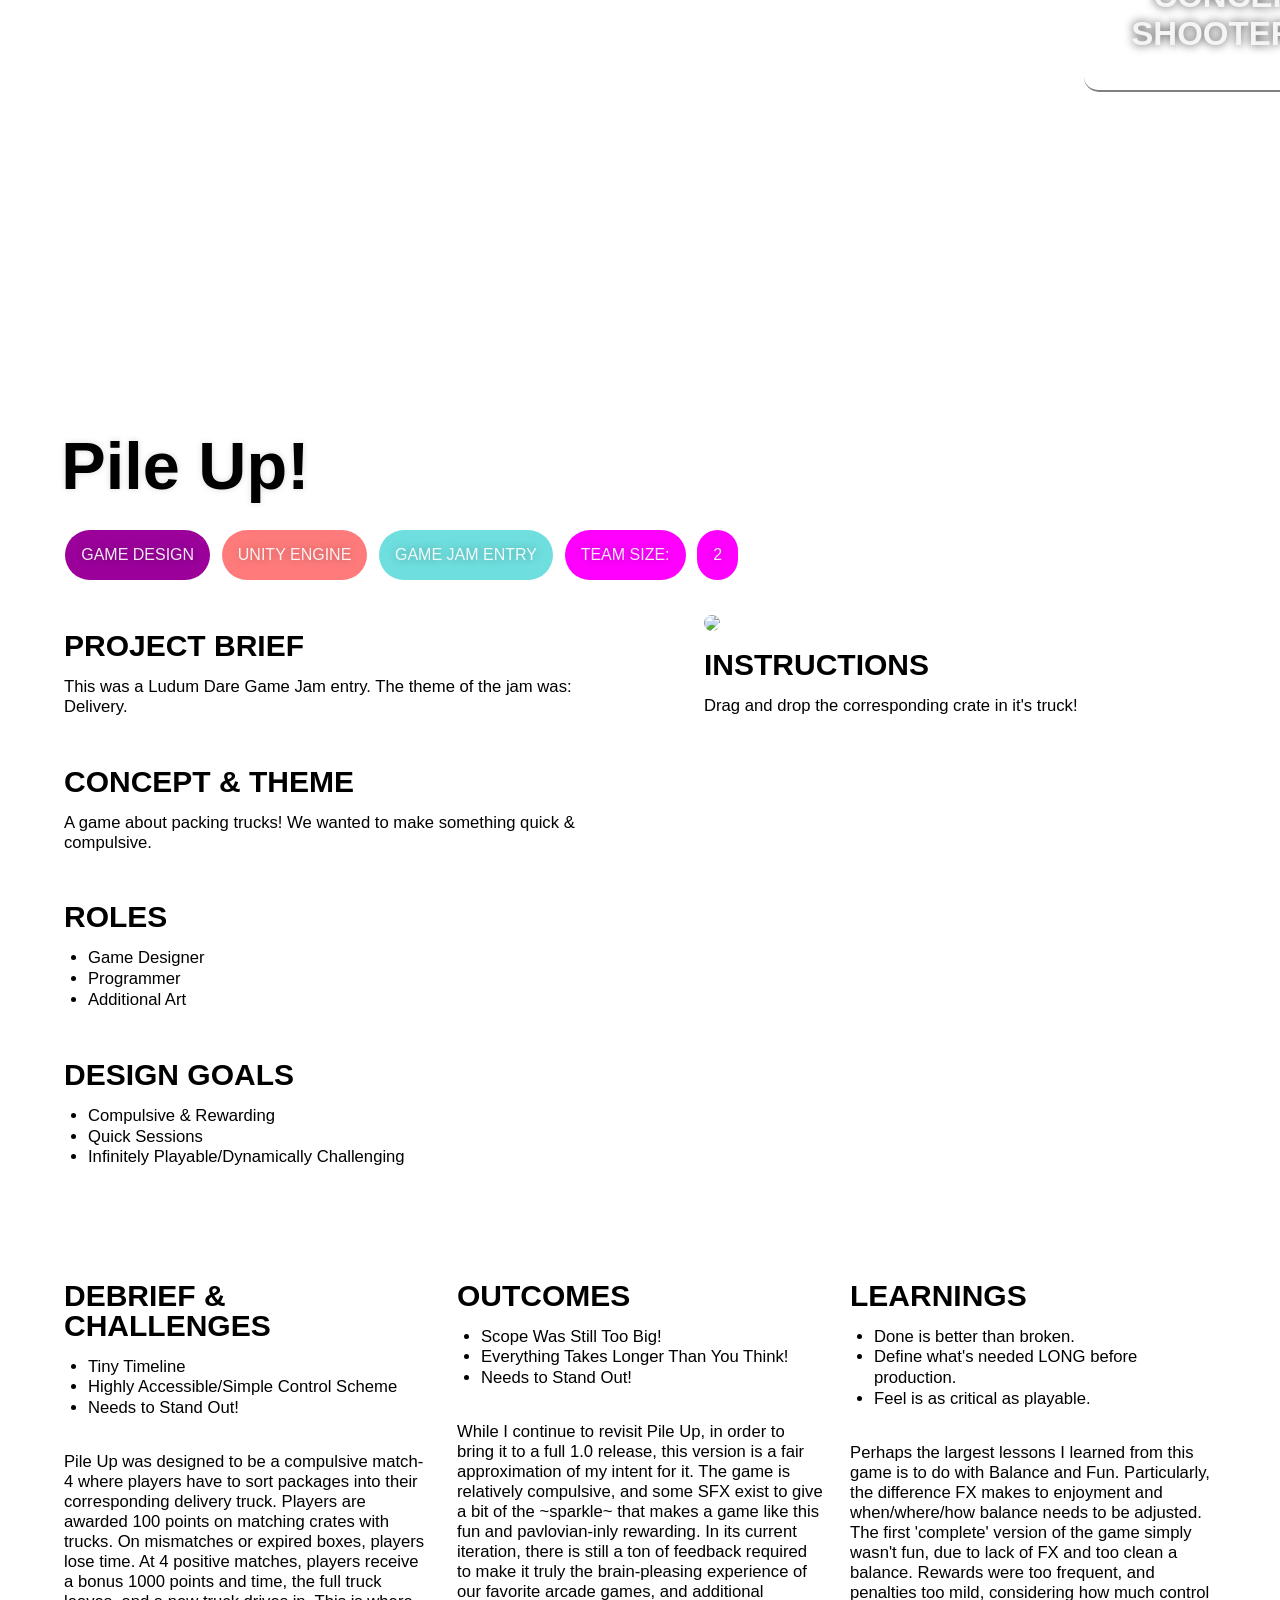
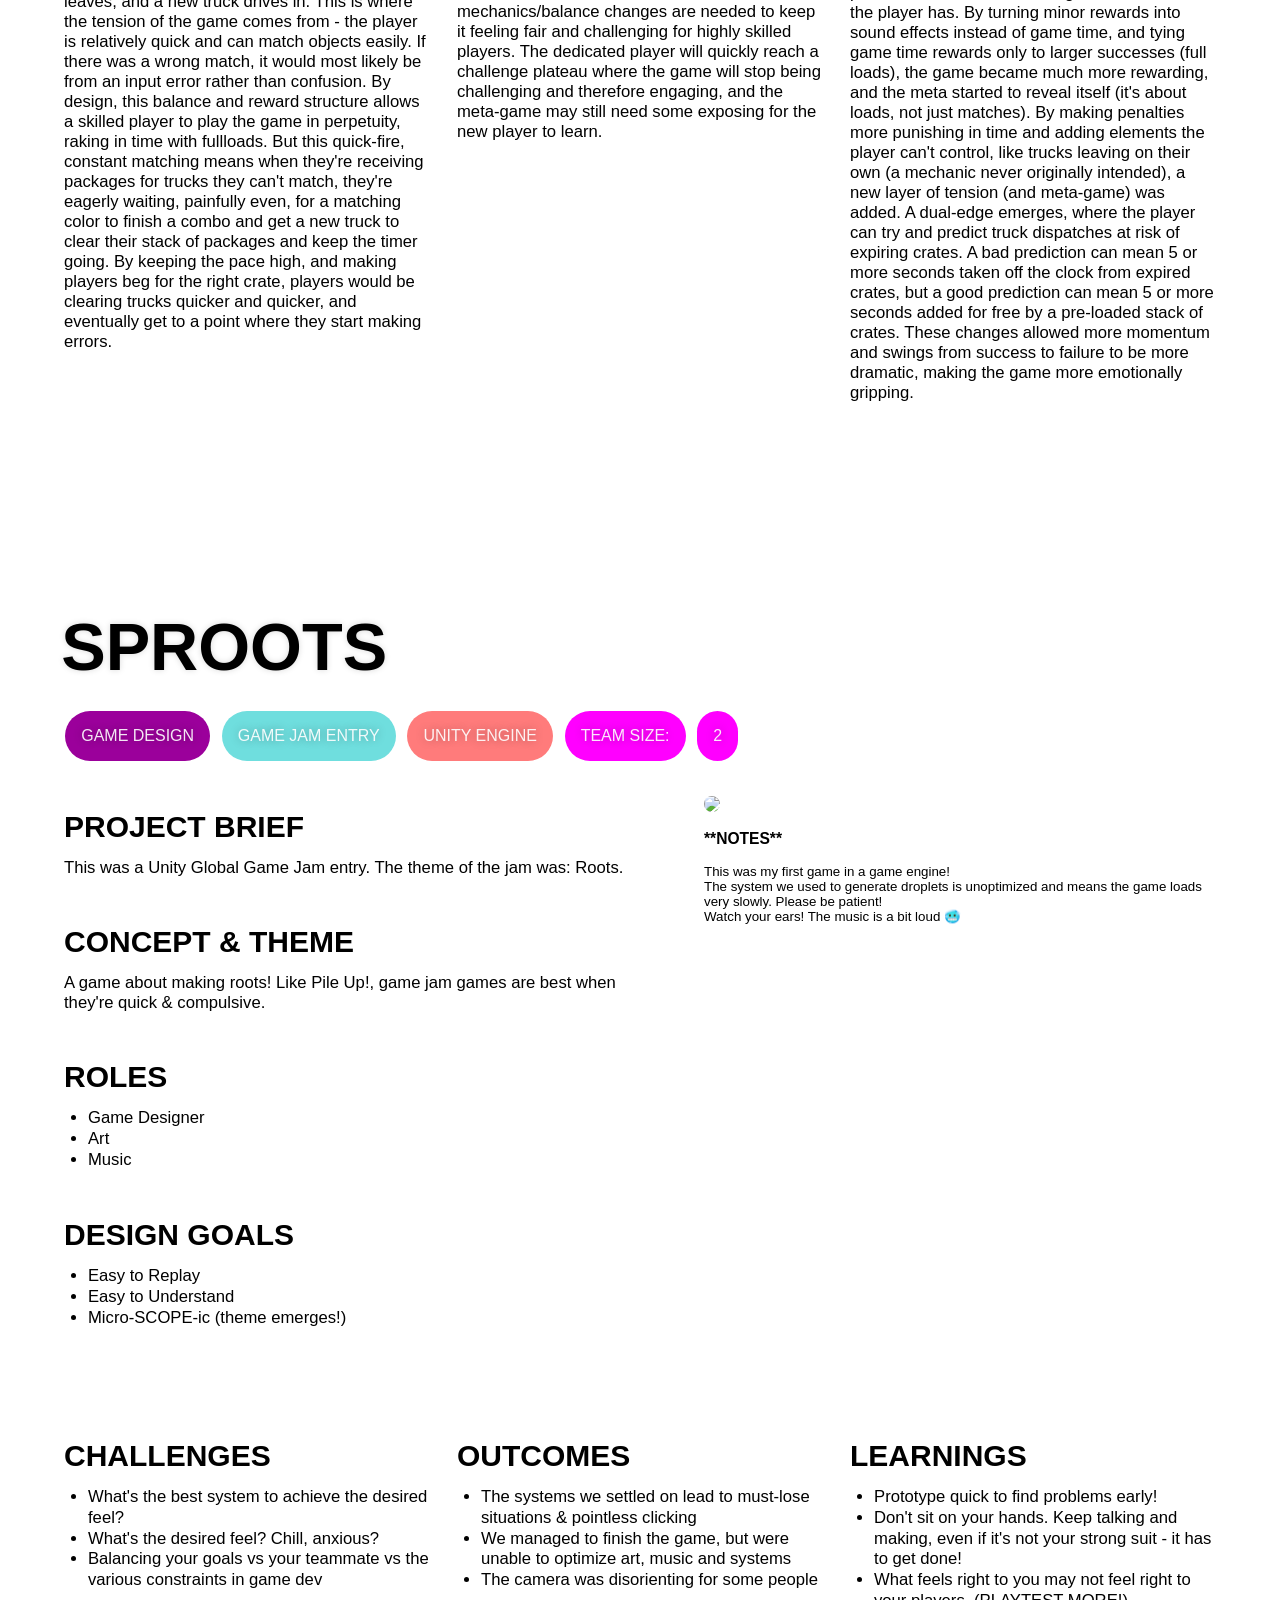
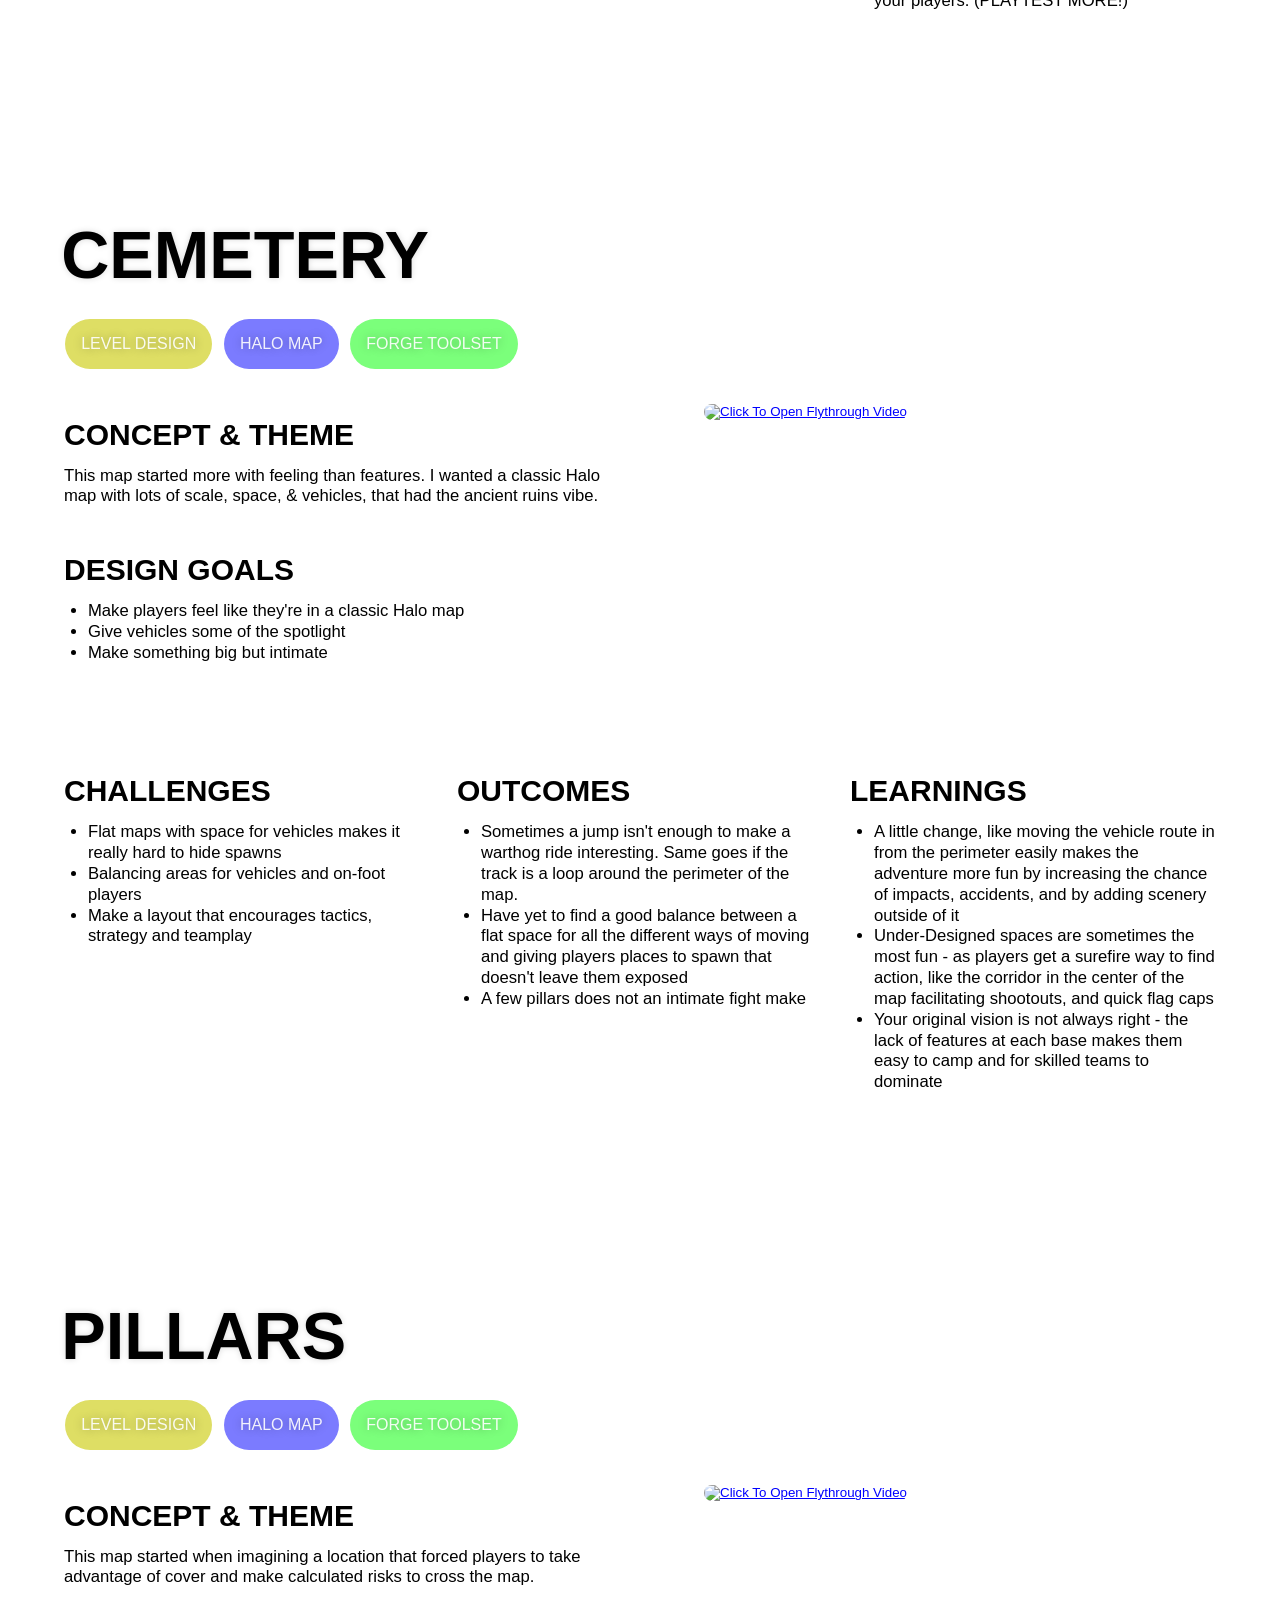
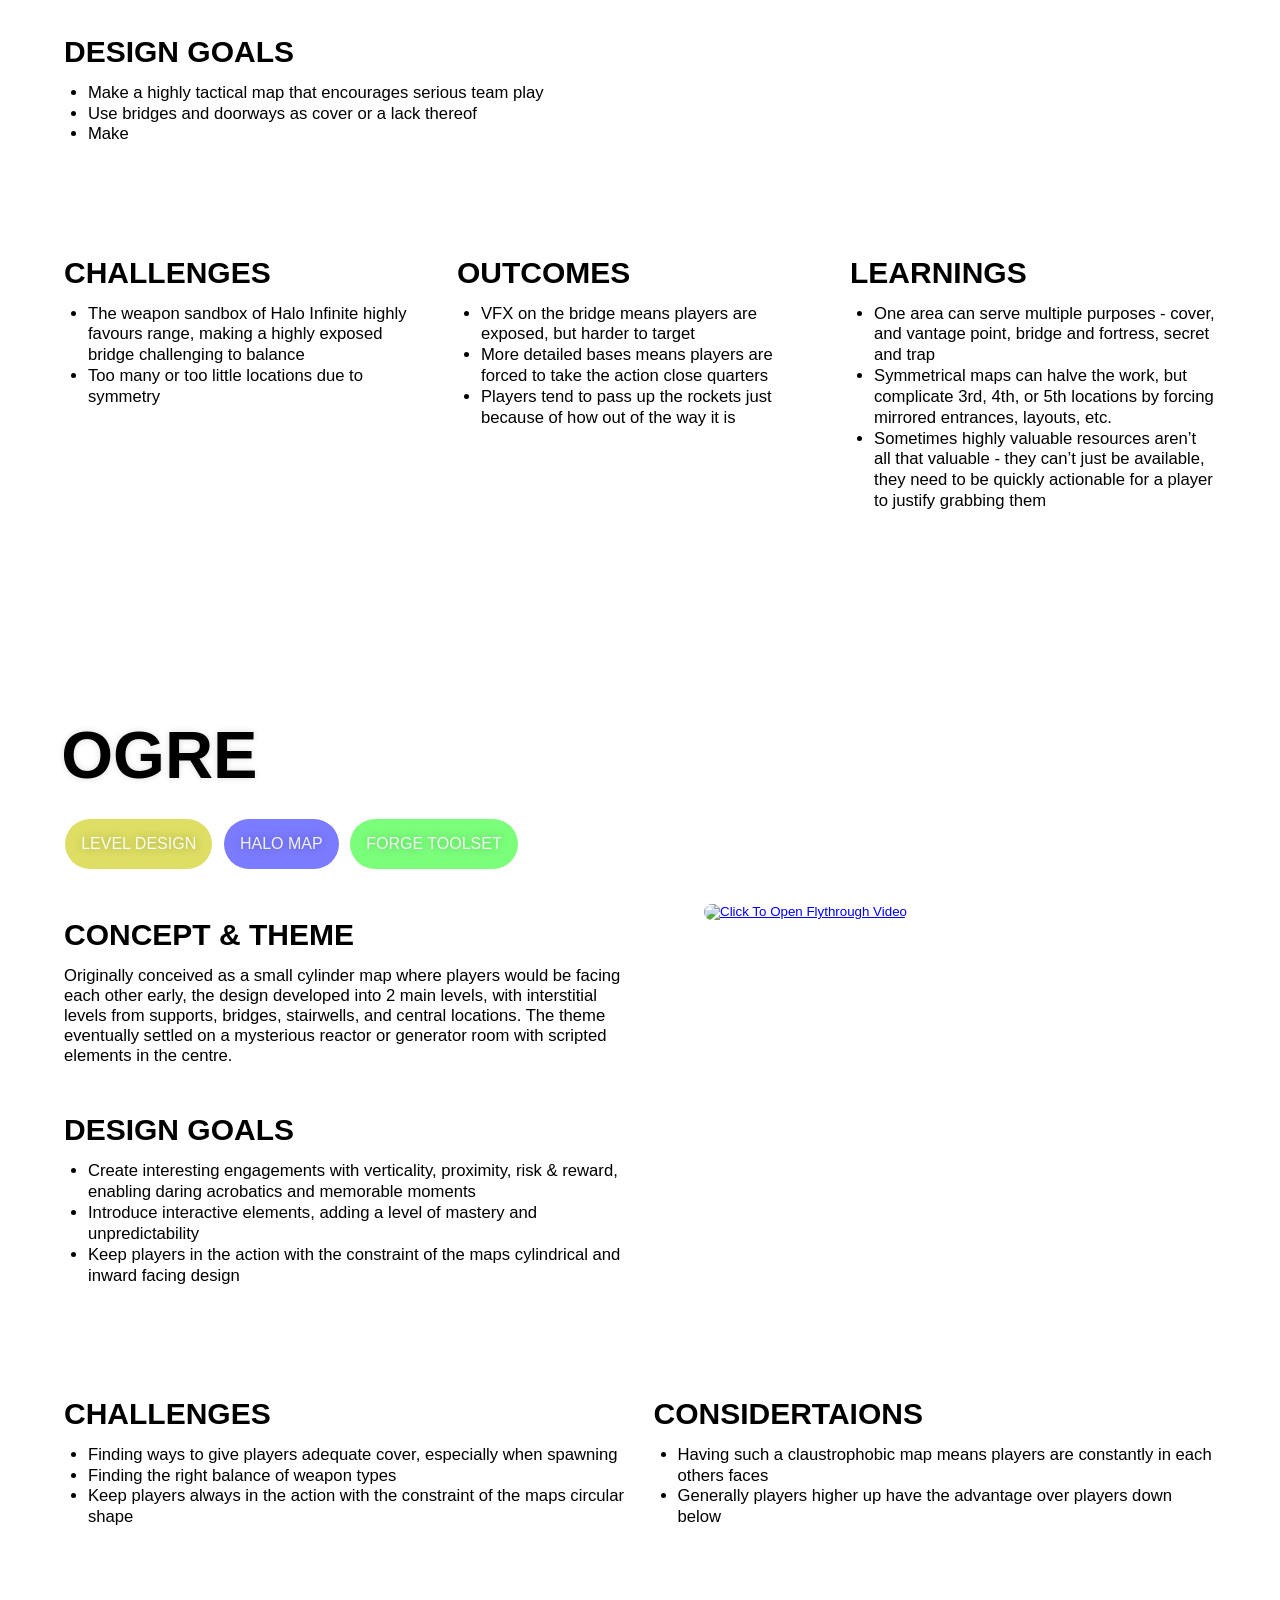
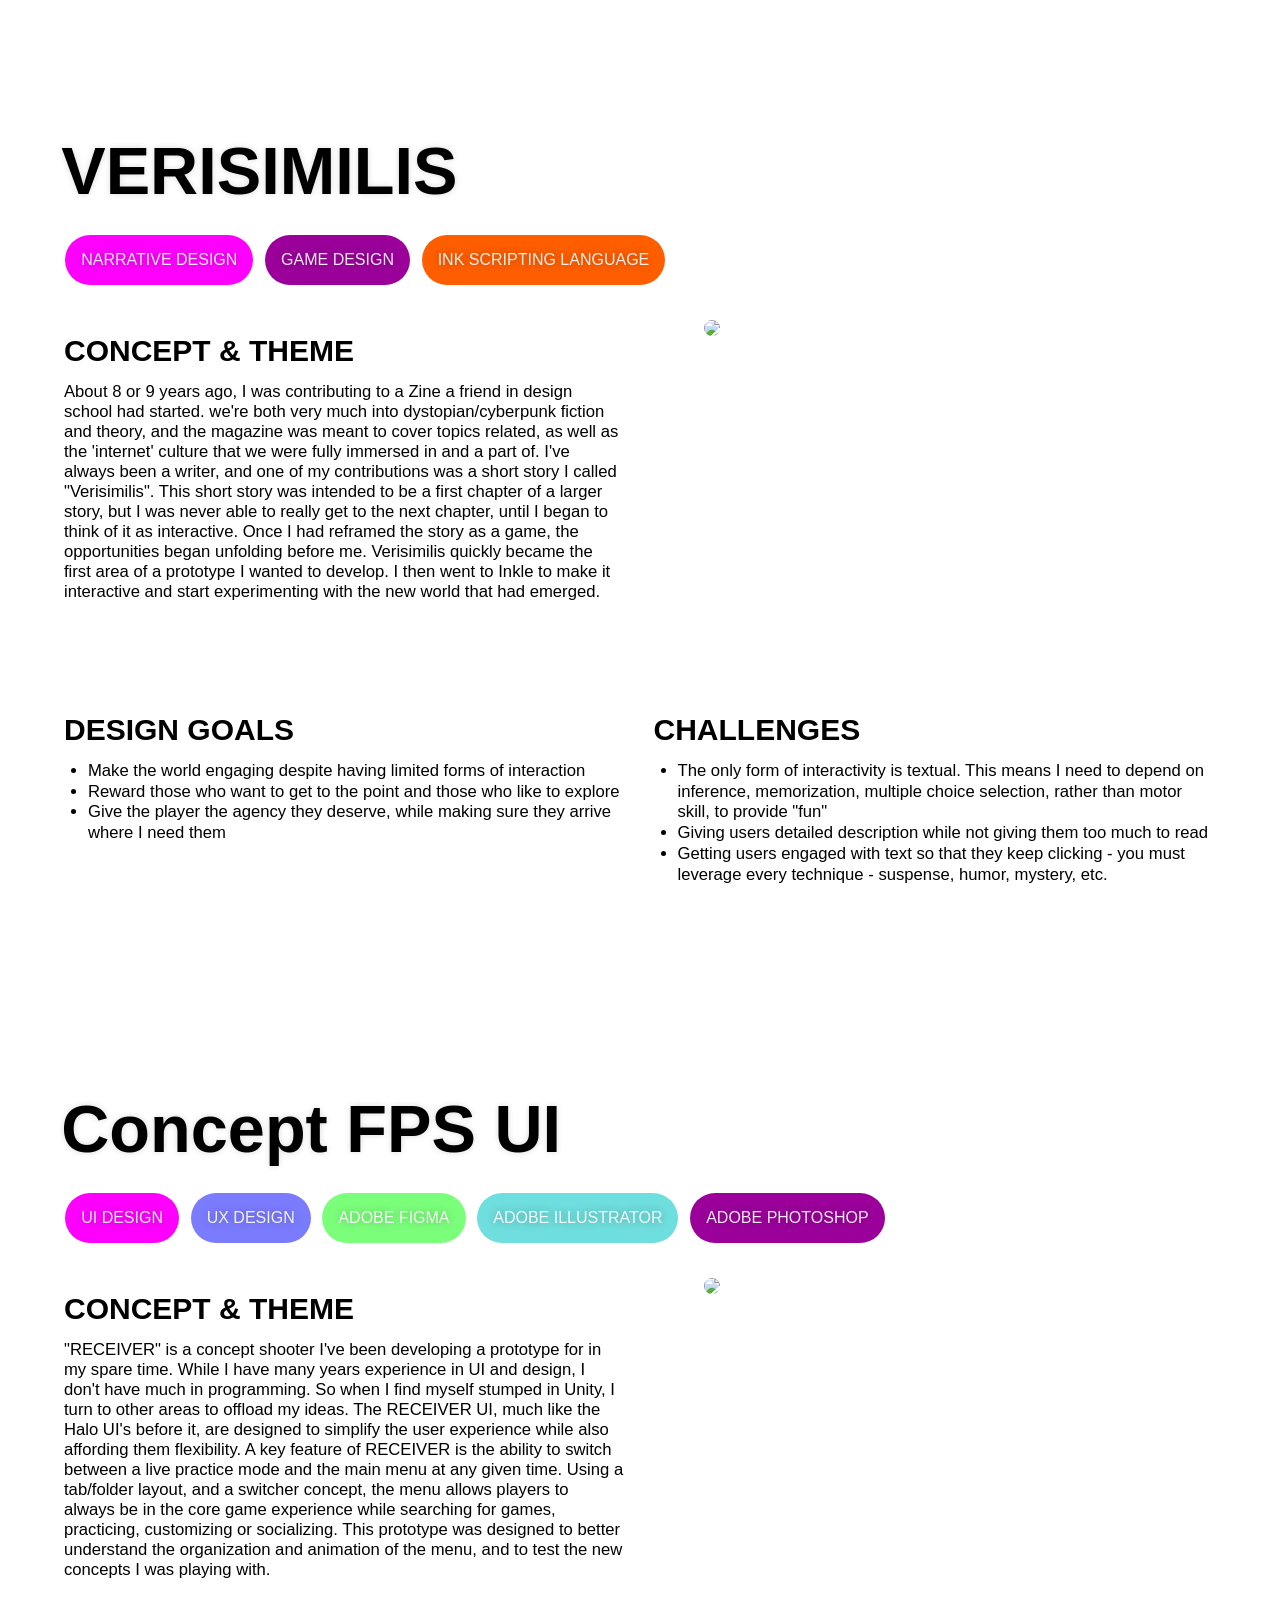
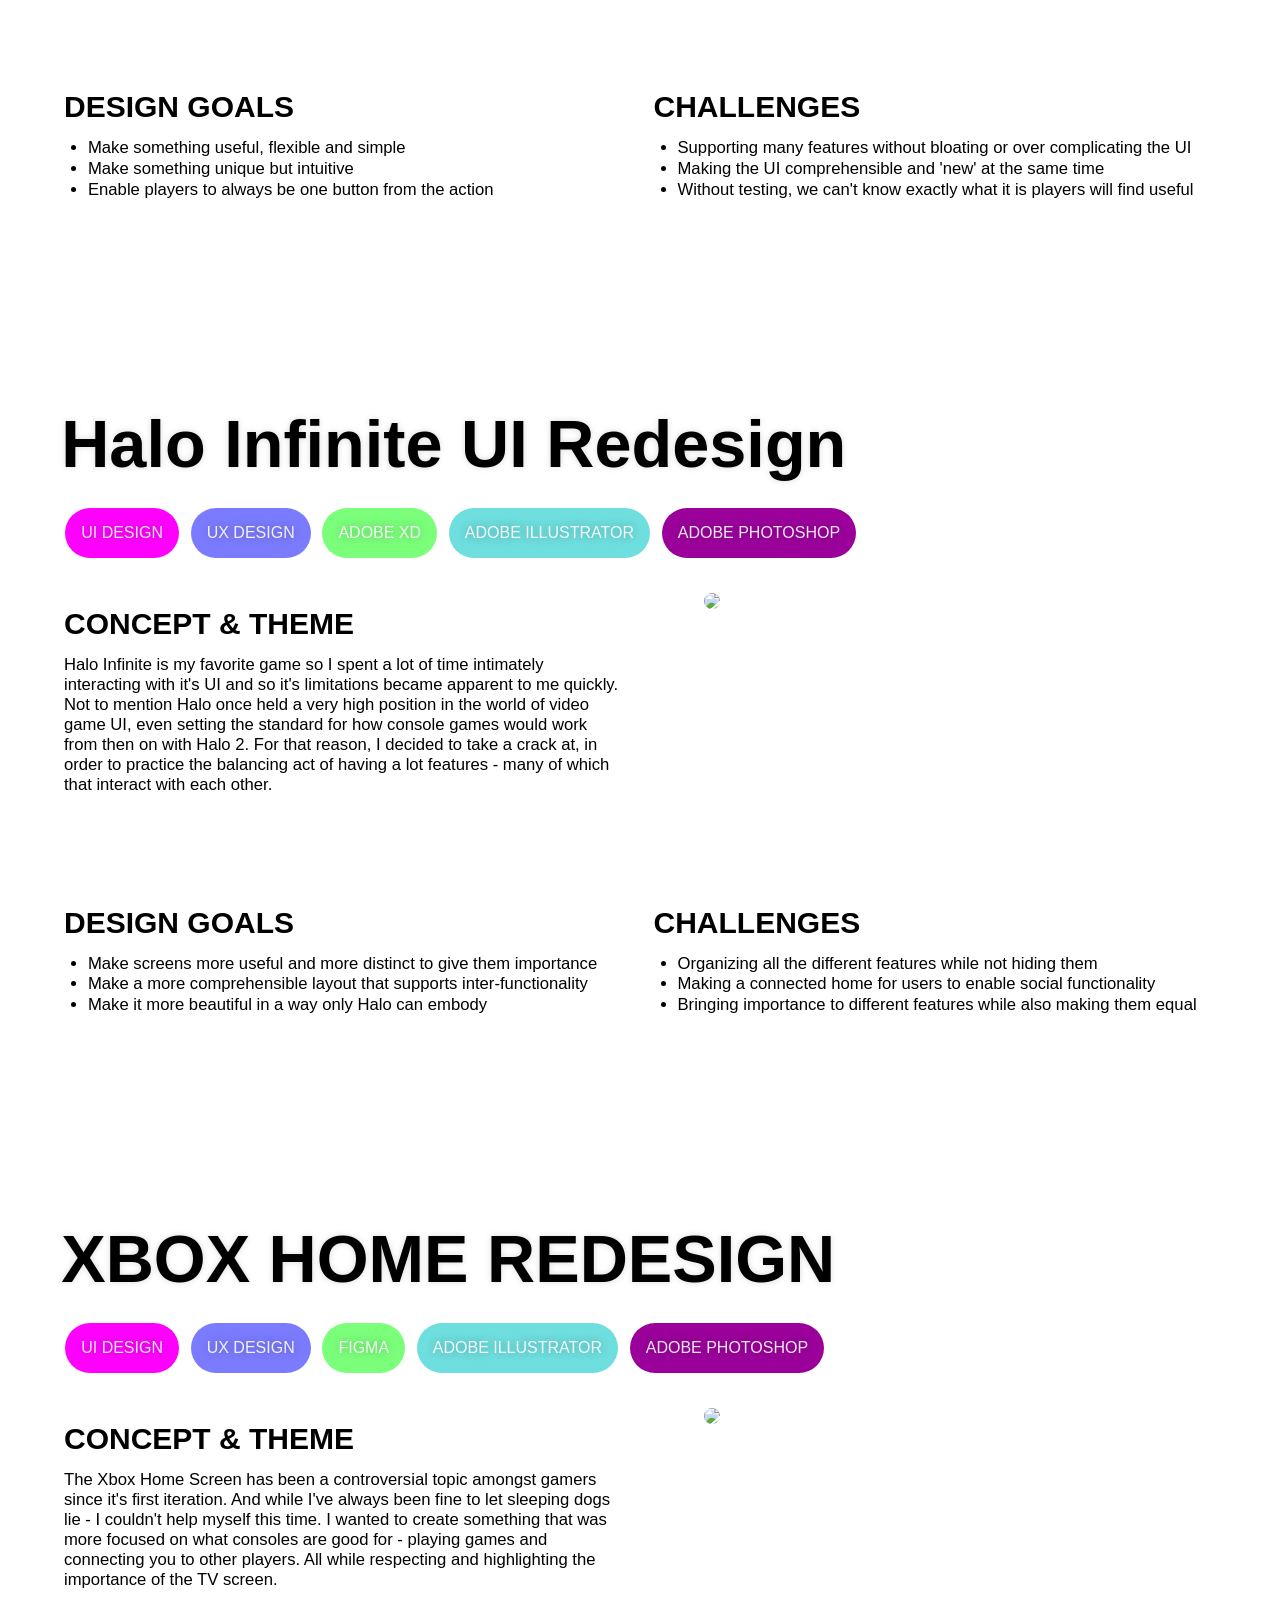
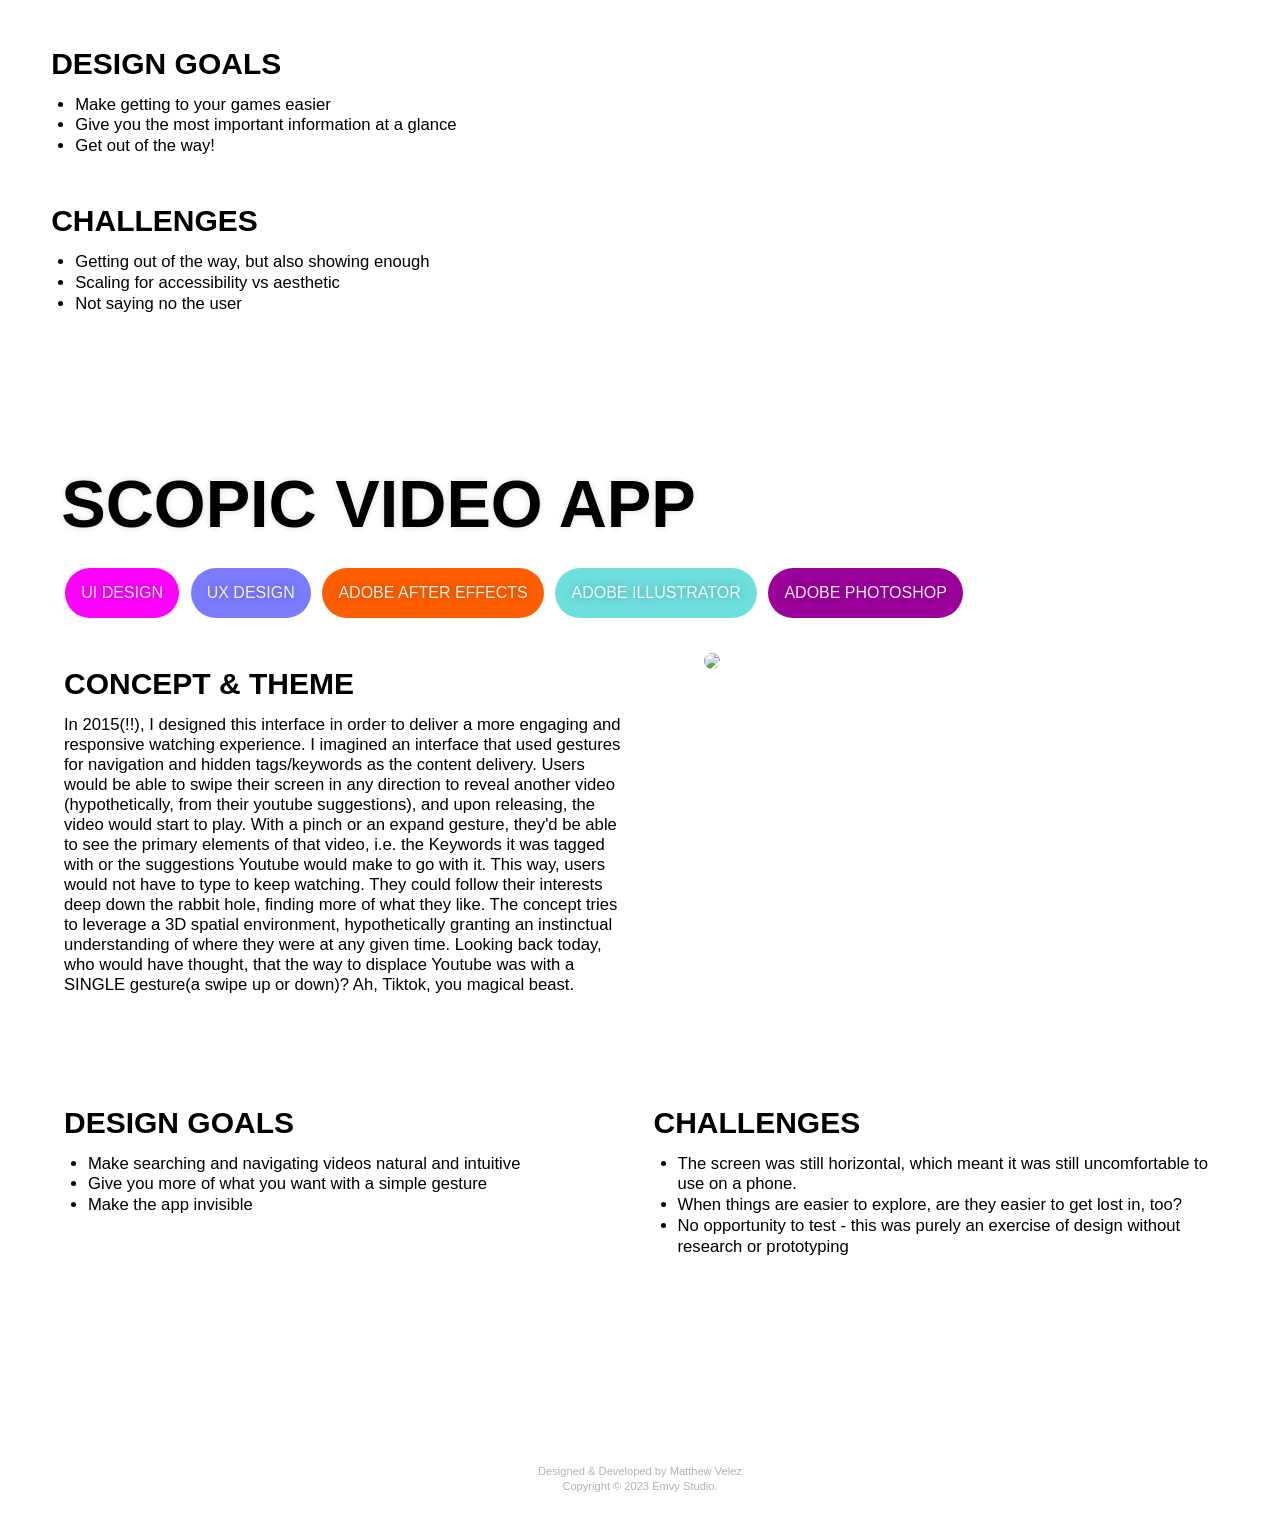
==== commit 0abf0a16: "latest.v" ====
--- a/portfolio/index.html
+++ b/portfolio/index.html
@@ -58,7 +58,7 @@
           </div>
 
           <div class="customlink phone">
-            <a href=tel:6474590678>
+            <a href=tel:4389519579>
               [+1-438-951-9579]
             </a>
           </div>
@@ -433,7 +433,7 @@
                 </div>
               </div>
               <div class="hero desktop">
-                <a href="https://streamable.com/k5m8hg" target="_blank"> 
+                <a href="https://streamable.com/gowp6o" target="_blank"> 
                   <img src="/content/images/portfolio/cemetery/cemetery-Thumbnail.png" alt="Click To Open Flythrough Video">
                 </a>
               </div>
@@ -495,7 +495,7 @@
               </ul>
           </div>
             <div class="hero desktop">
-            <a href="https://streamable.com/om8am6" target="_blank"> 
+            <a href="https://streamable.com/t151ak" target="_blank"> 
               <img src="/content/images/portfolio/pillars/pillars-thumbnail.png" alt="Click To Open Flythrough Video">
             </a>   
           </div>     
@@ -563,7 +563,7 @@
               
             </div>
             <div class="hero desktop">
-              <a href="https://streamable.com/lvxabp" target="_blank"> 
+              <a href="https://streamable.com/xkgzca" target="_blank"> 
                 <img src="/content/images/portfolio/ogre/ogre-thumbnail.png" alt="Click To Open Flythrough Video">
               </a>          
           </div>    
--- a/css/styles.css
+++ b/css/styles.css
@@ -424,6 +424,12 @@
     position: relative;
   }
 
+.p-item img
+{
+  border-radius: 3px;
+
+}
+
   .noblur  
   {
     box-shadow: none;
@@ -520,6 +526,10 @@
   height: auto;
 }
 
+.portfolio-list img {
+  border-radius: 15px;
+}
+
 
 .left {
   margin: -15% 0 0 3%;
@@ -707,8 +717,8 @@
   
   .p-description
   {
-    display: flex;
     flex-direction: column;
+    align-content:center;
     max-width: 60vw;
   }
 
@@ -777,6 +787,7 @@
 
   .hero{
   display: flex;
+  min-width: 40vw;
   }
   .desktop{
   flex-direction: column;
@@ -939,9 +950,6 @@
     order: -1;
     }
 
-    .desktop{
-      display: none;
-    }
 
     .mobile{
       display: inline;
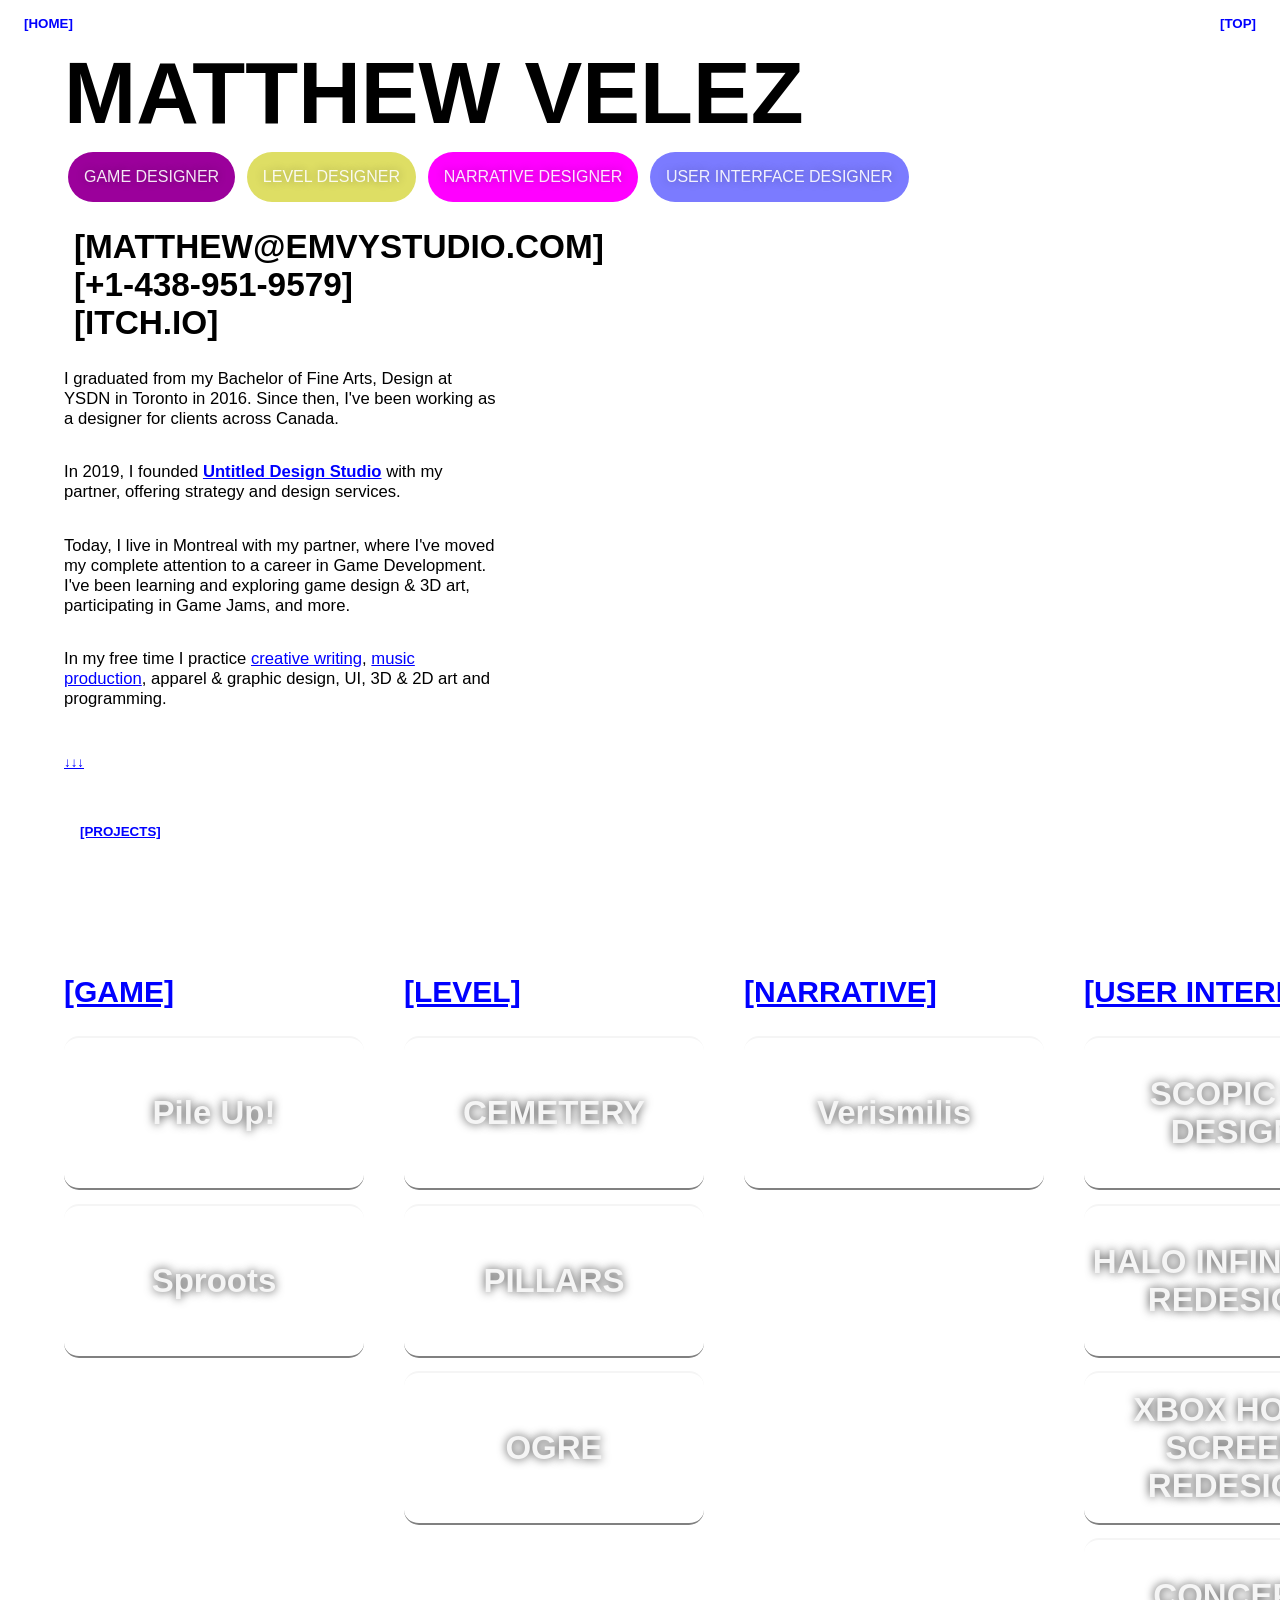
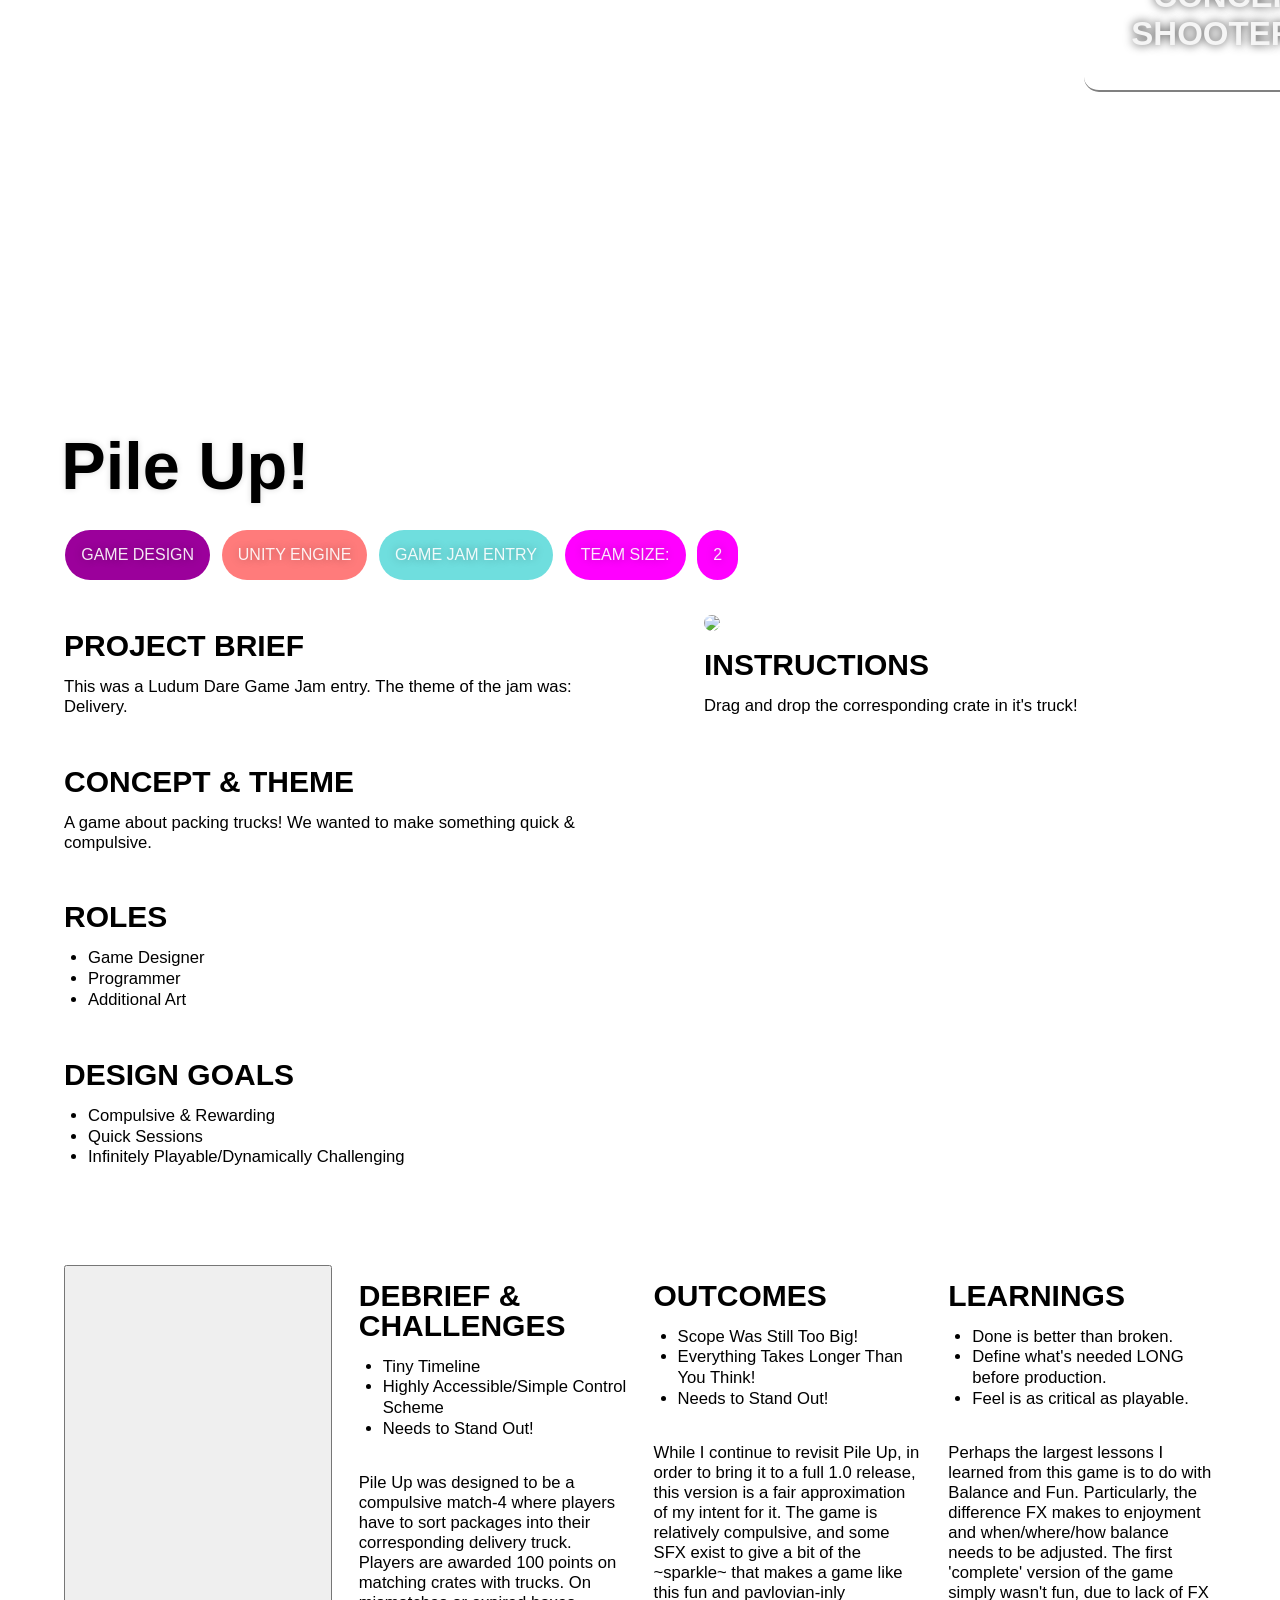
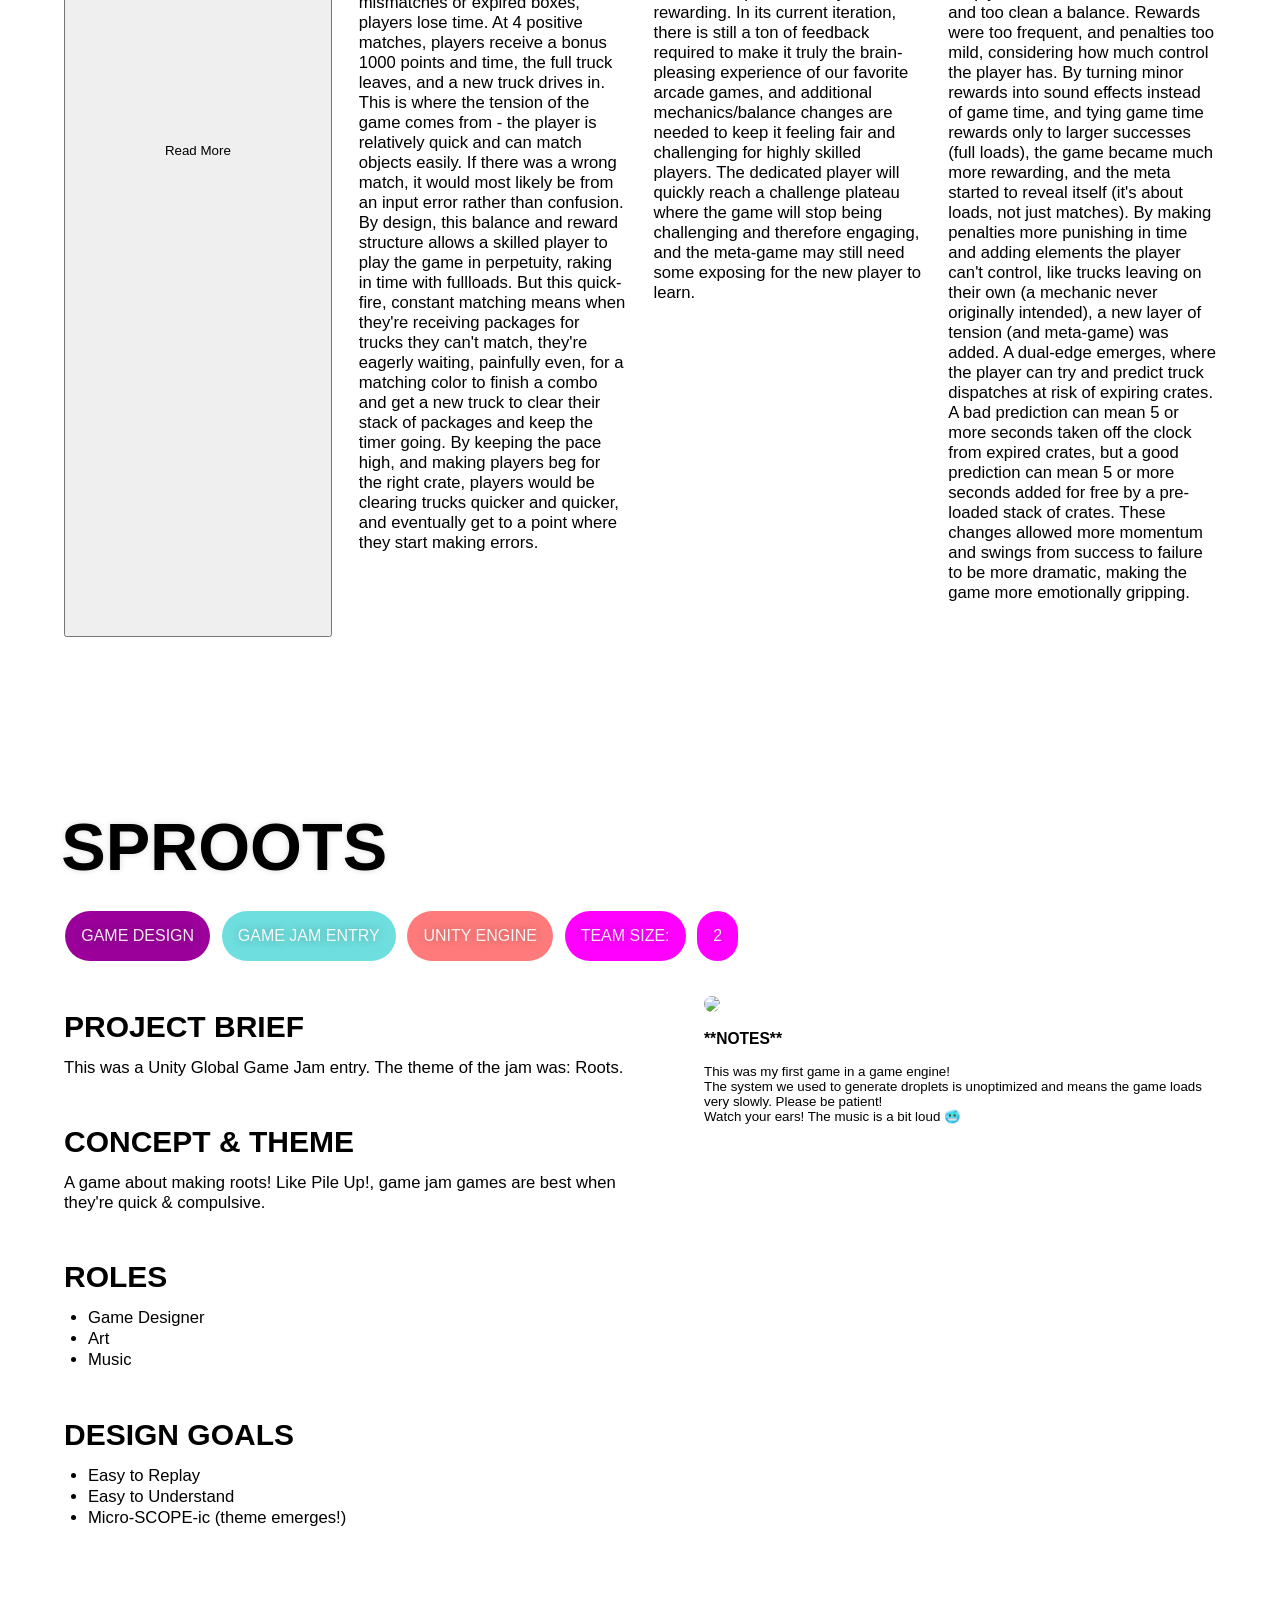
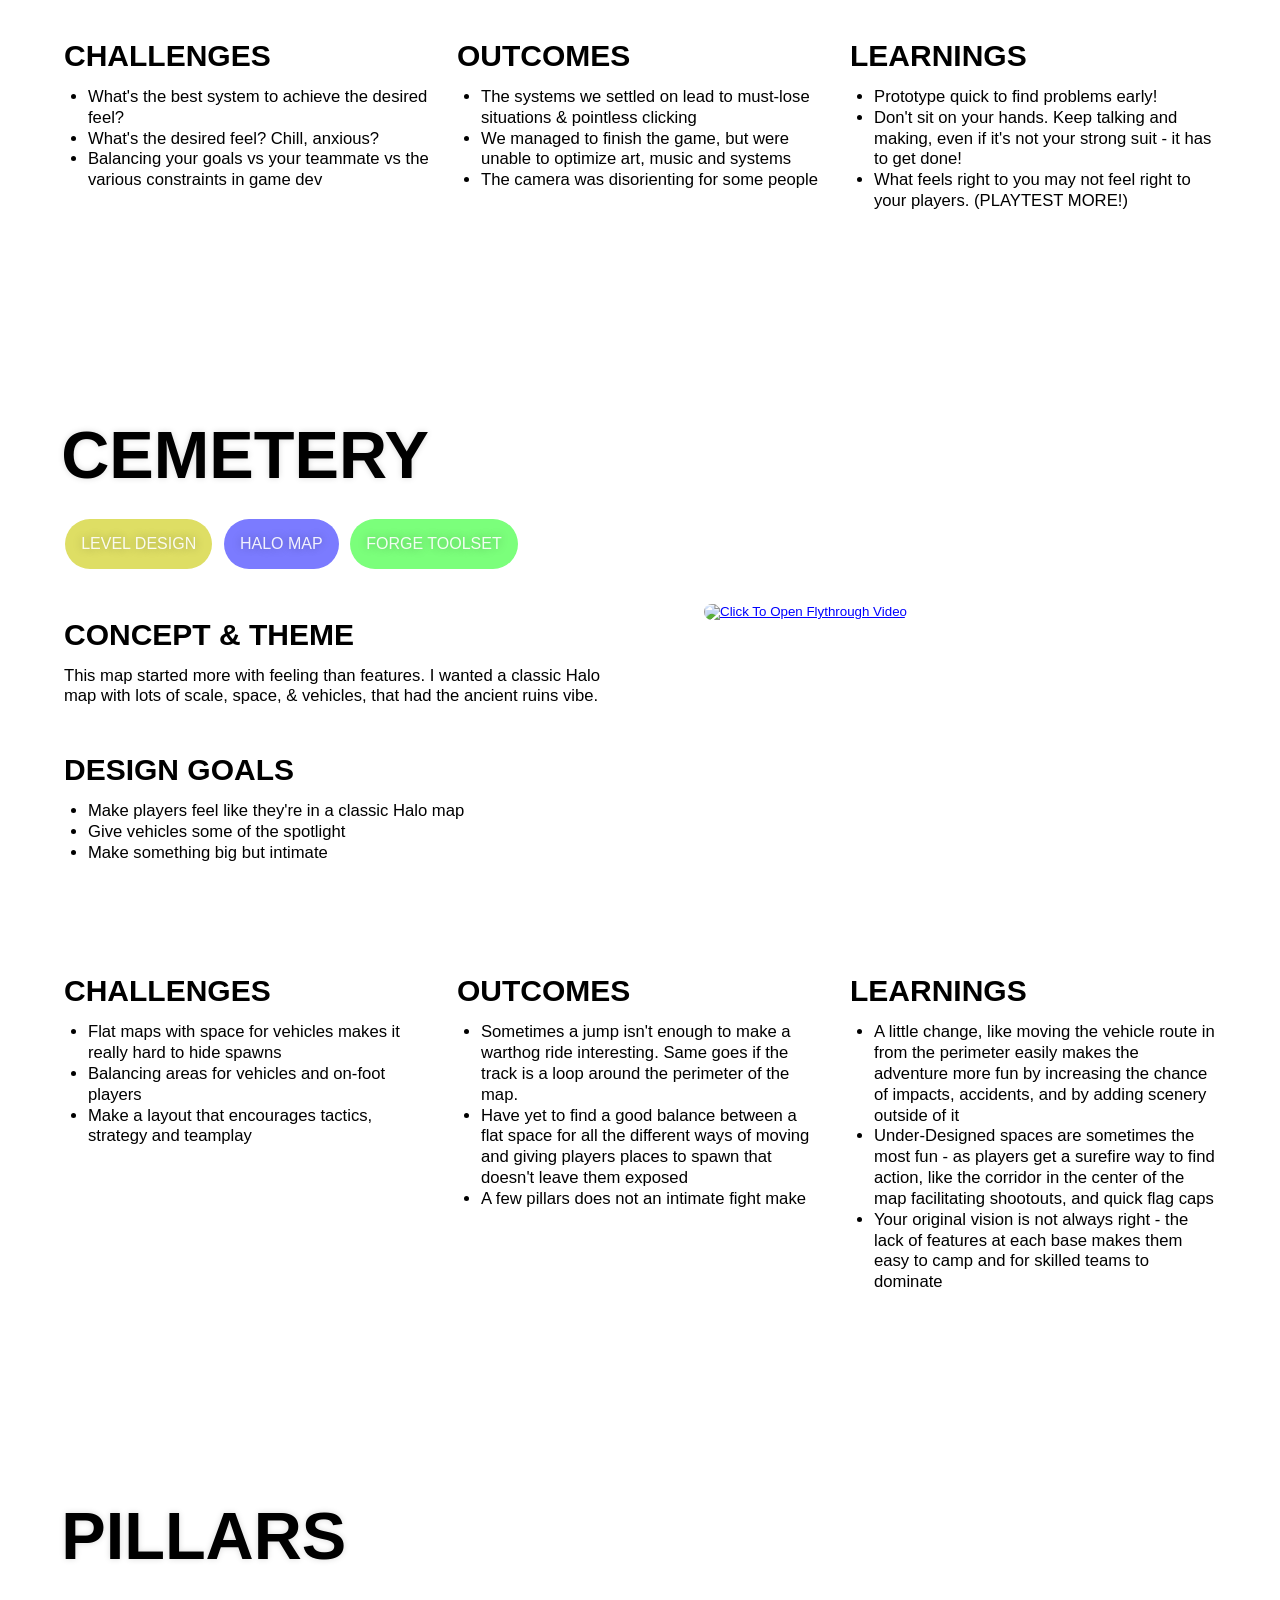
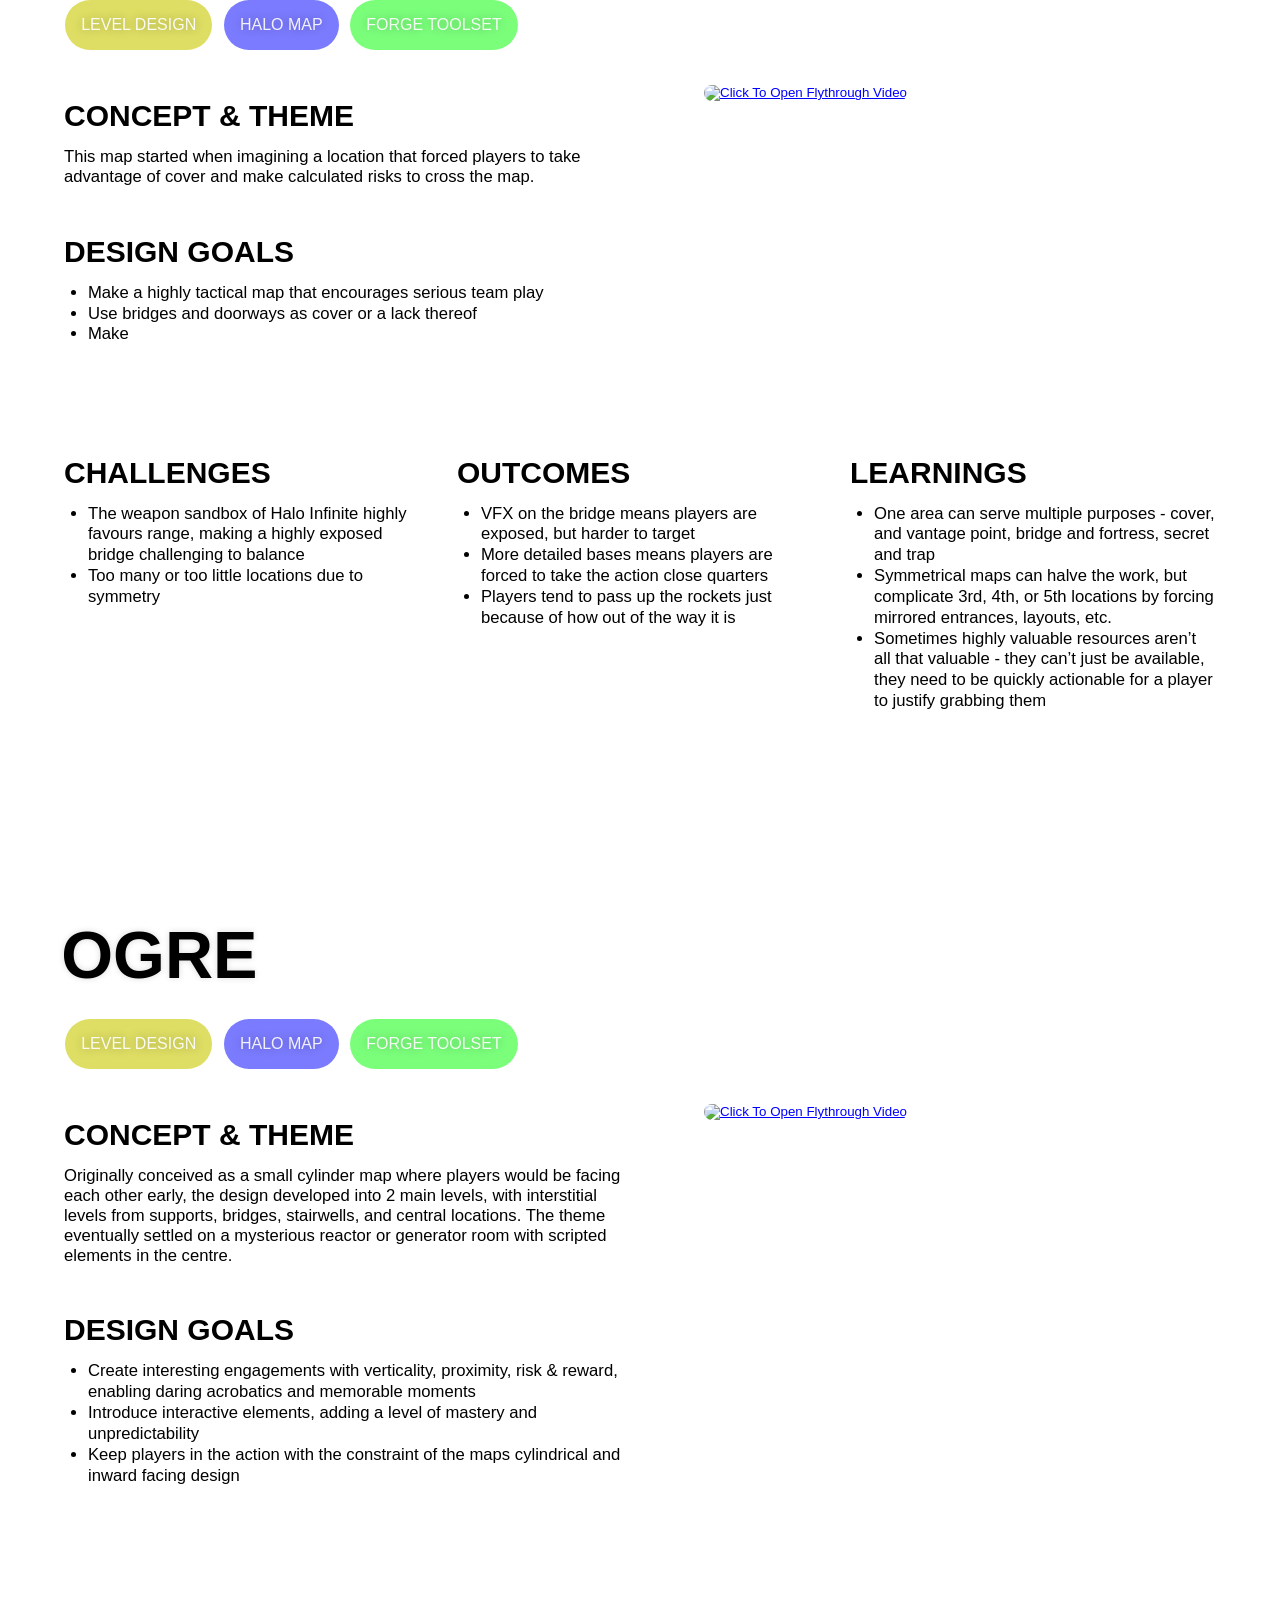
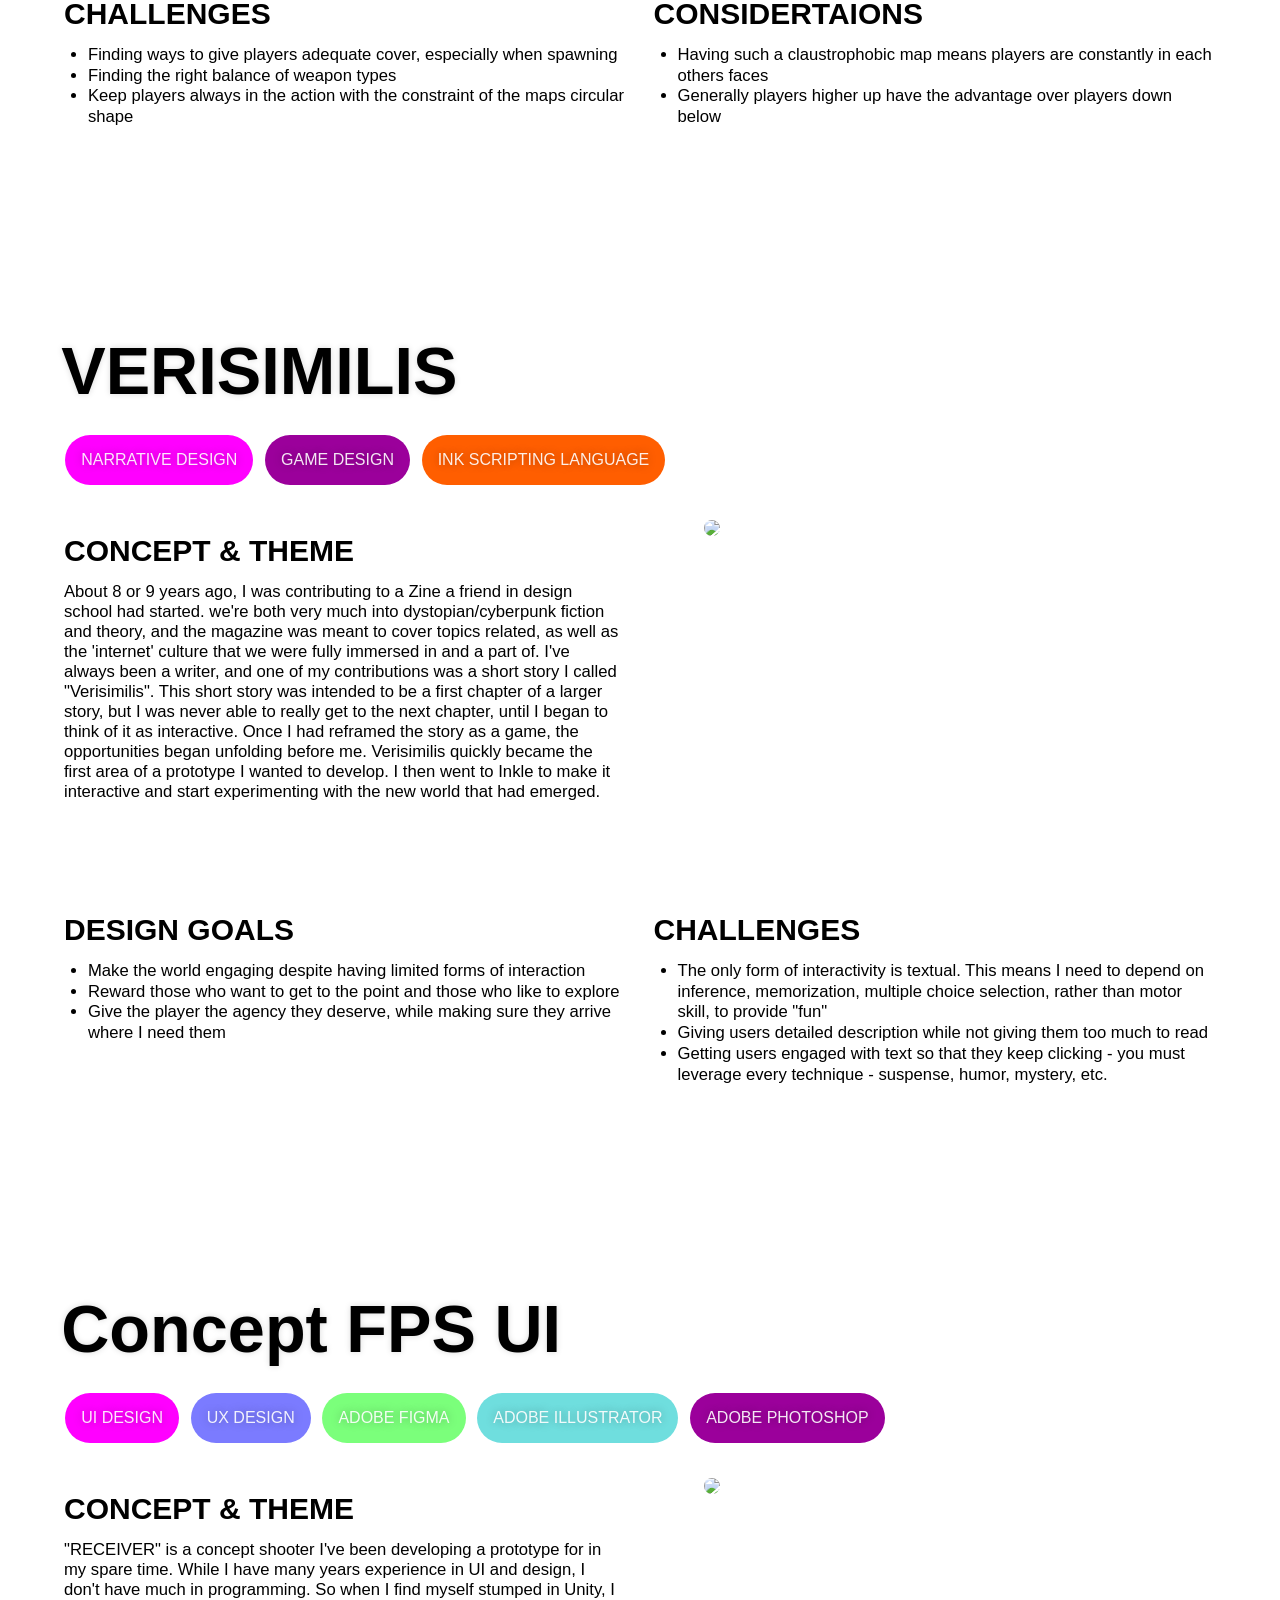
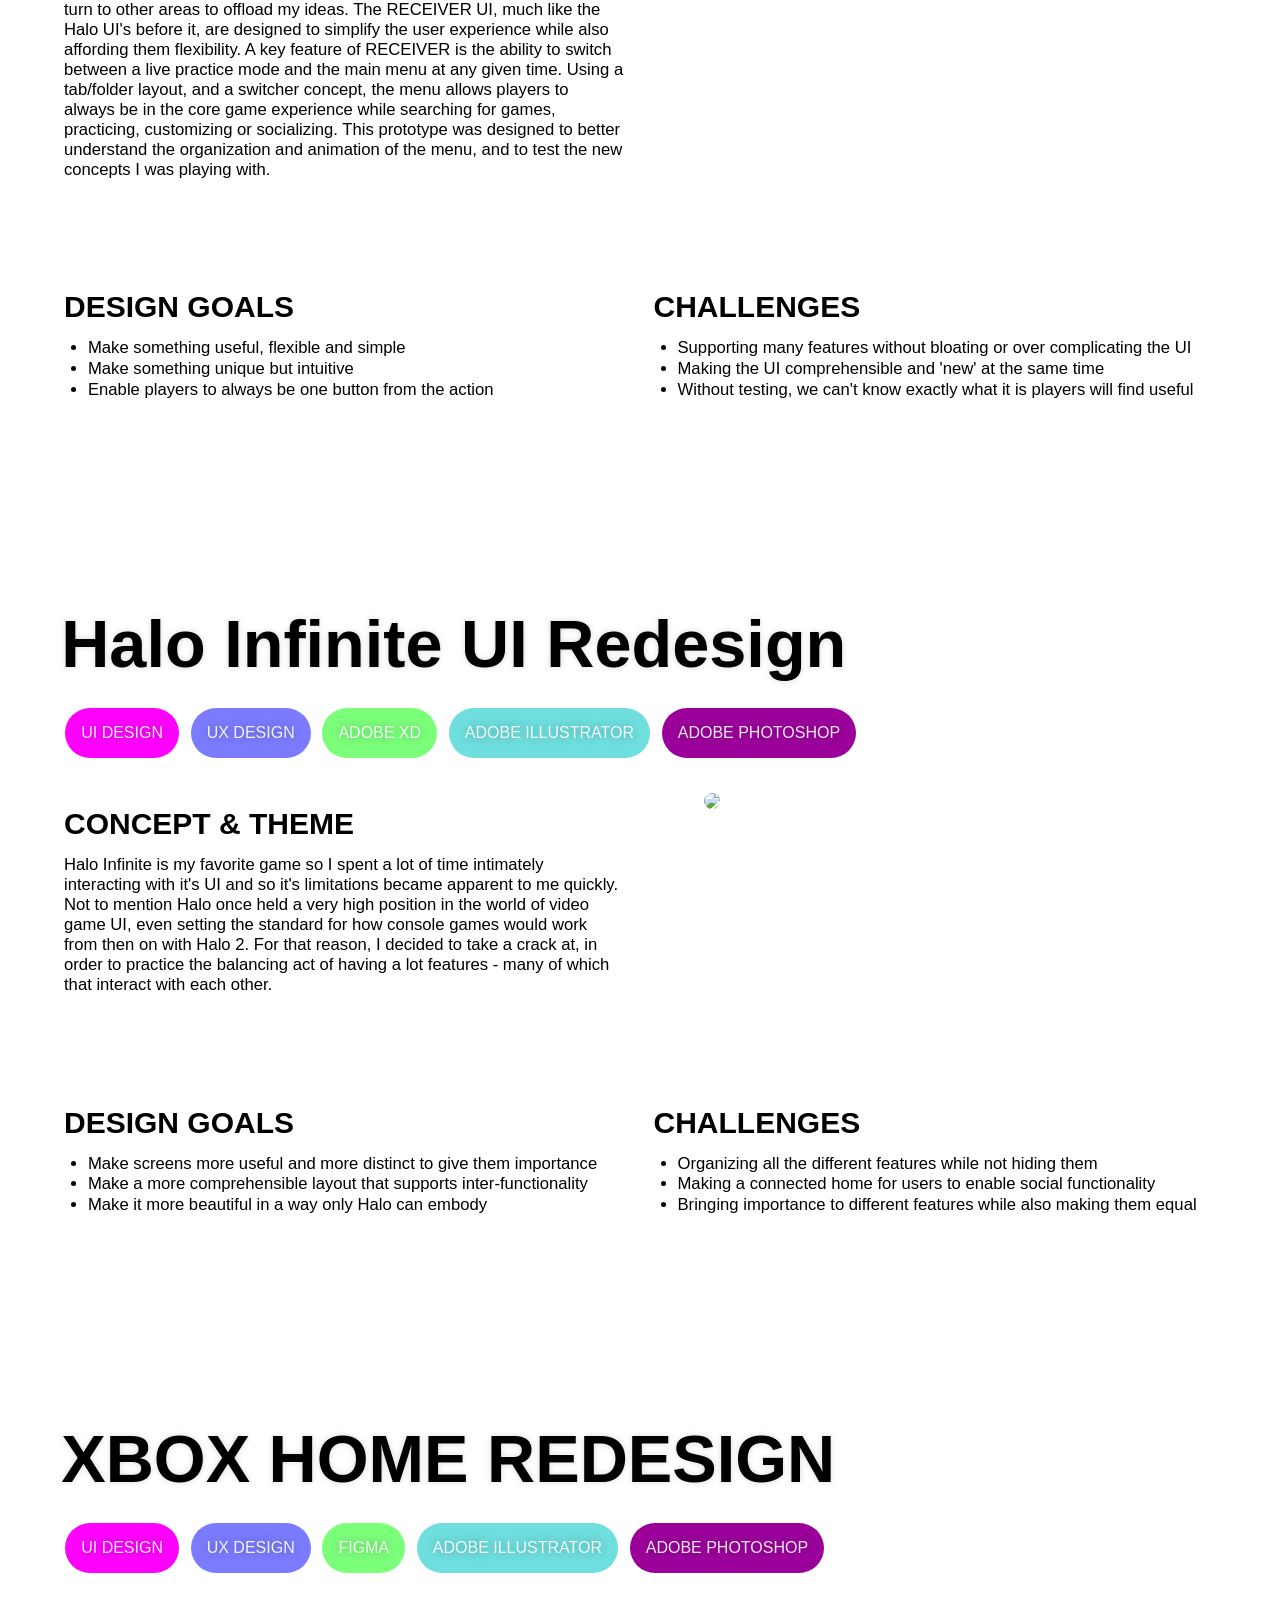
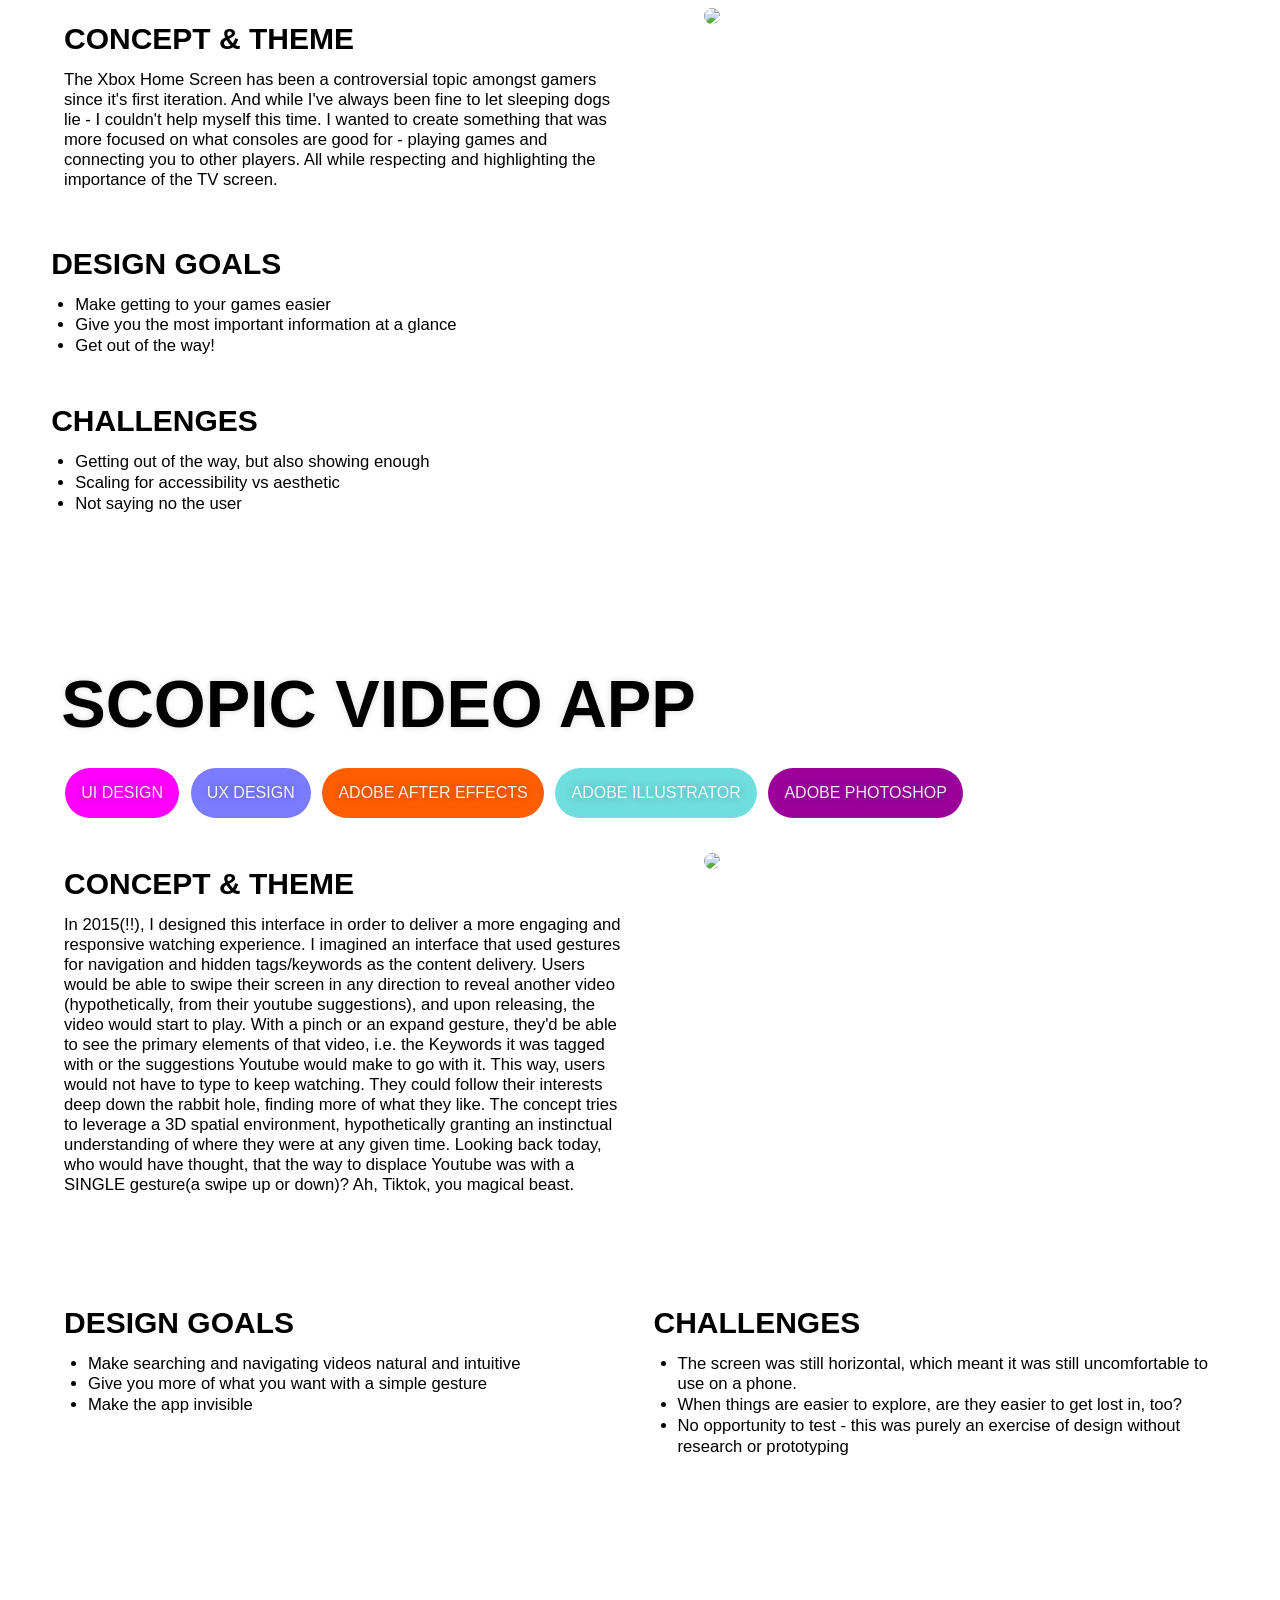
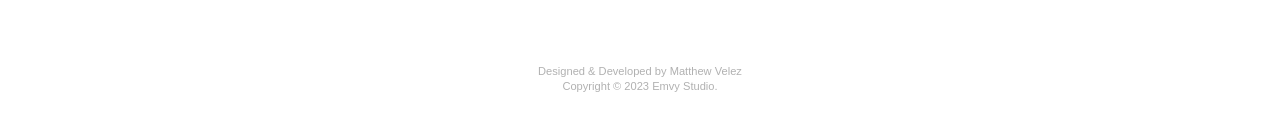
==== commit 28708d51: "js script" ====
--- a/portfolio/index.html
+++ b/portfolio/index.html
@@ -269,6 +269,7 @@
                 
           </div>
           <div class="bot-fold">
+            <button type="button" class="collapsible">Read More</button>
             <div>
               <h2>
                 Debrief & Challenges
@@ -842,6 +843,7 @@
 
   <script src="https://d3e54v103j8qbb.cloudfront.net/js/jquery-3.5.1.min.dc5e7f18c8.js?site=6229085069b992e03ae2656f" type="text/javascript" integrity="sha256-9/aliU8dGd2tb6OSsuzixeV4y/faTqgFtohetphbbj0=" crossorigin="anonymous"></script>
   <script src="../js/webflow.js" type="text/javascript"></script>
+    <script src="script.js"></script>
   <!-- [if lte IE 9]><script src="https://cdnjs.cloudflare.com/ajax/libs/placeholders/3.0.2/placeholders.min.js"></script><![endif] -->
 </body>
 </html>
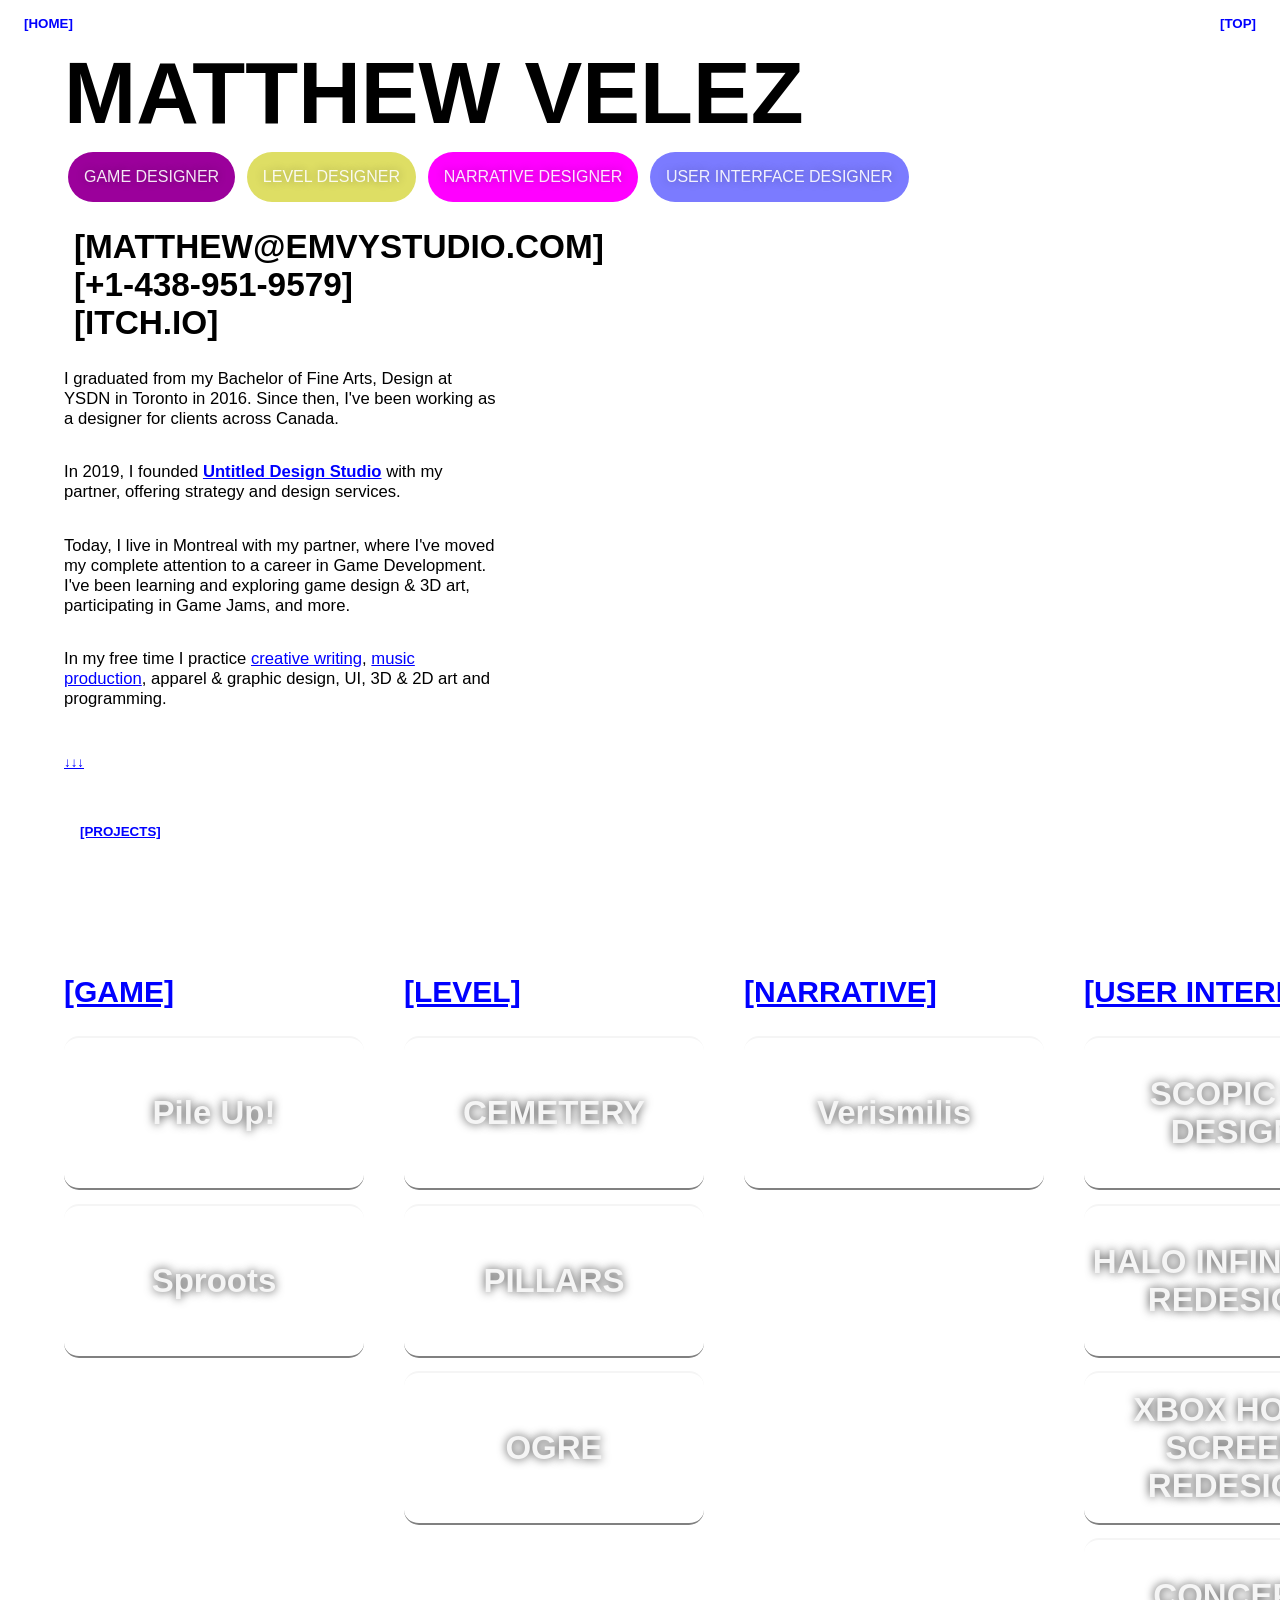
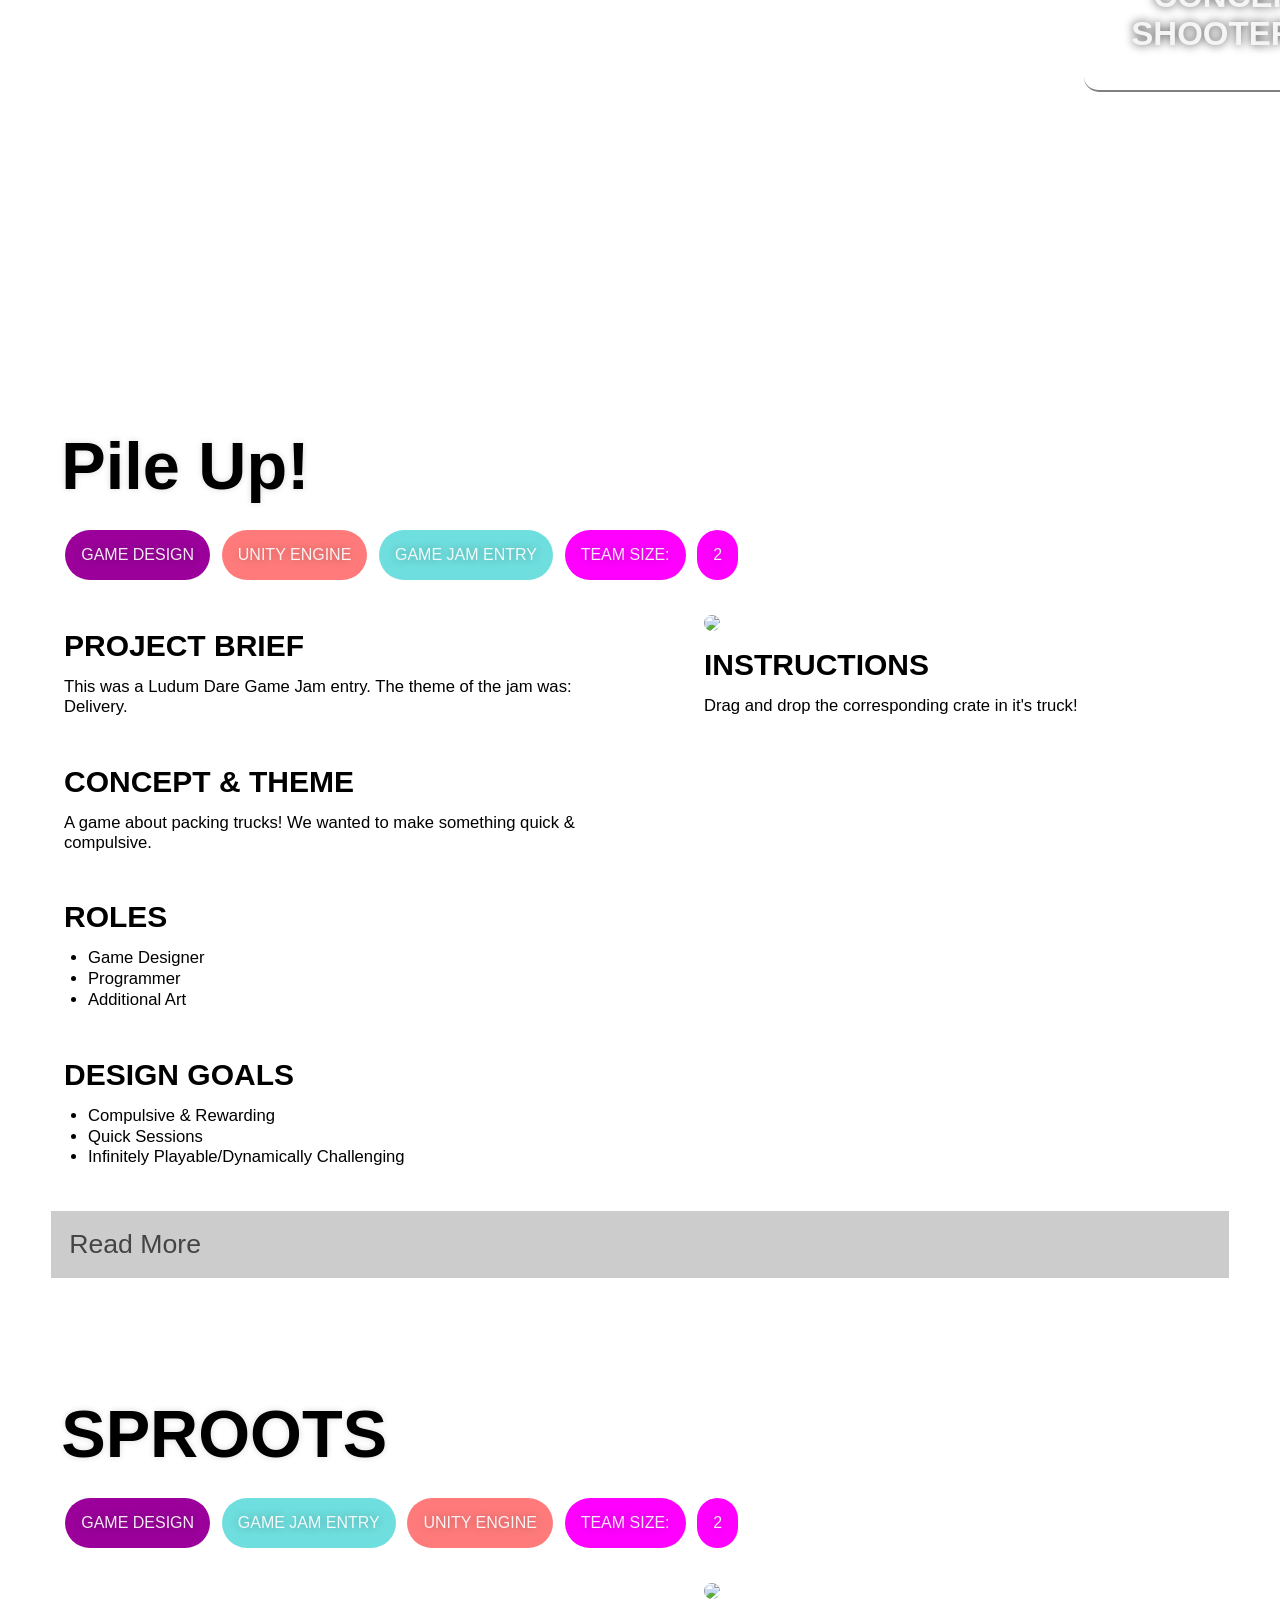
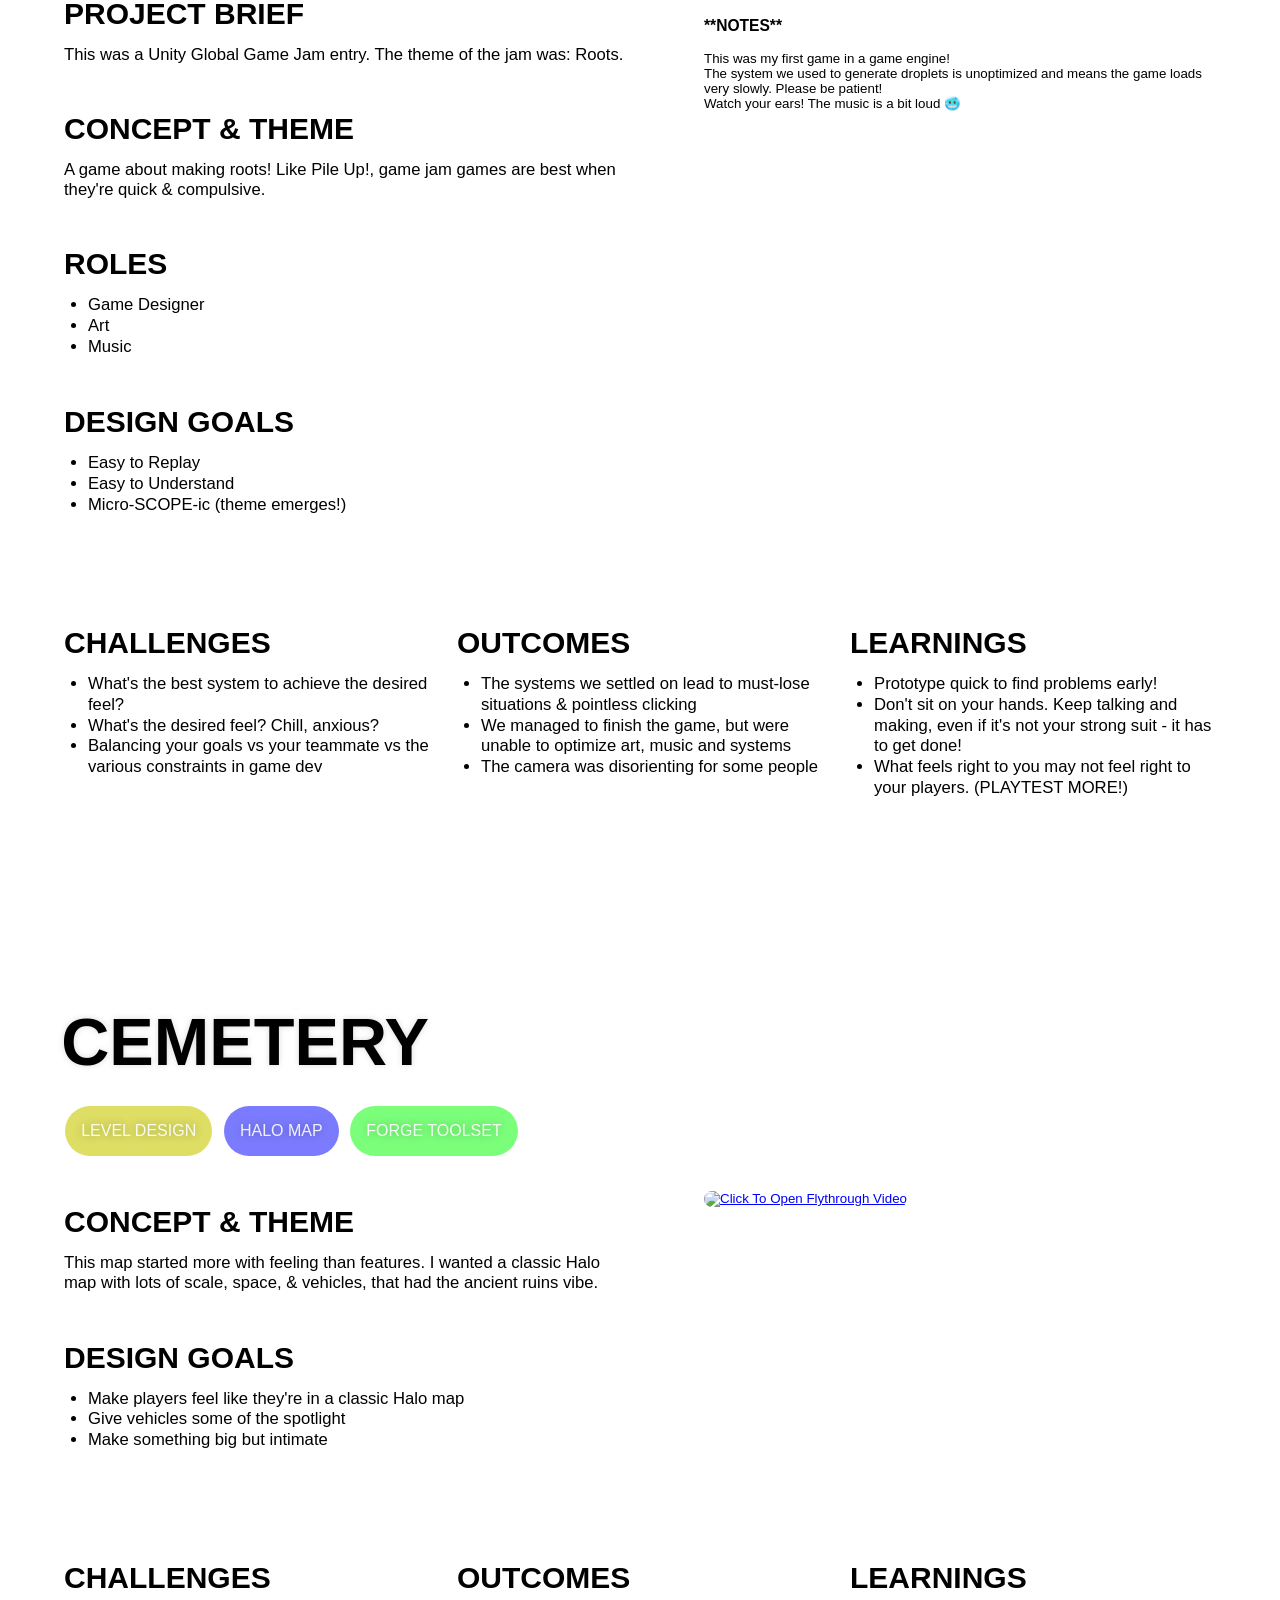
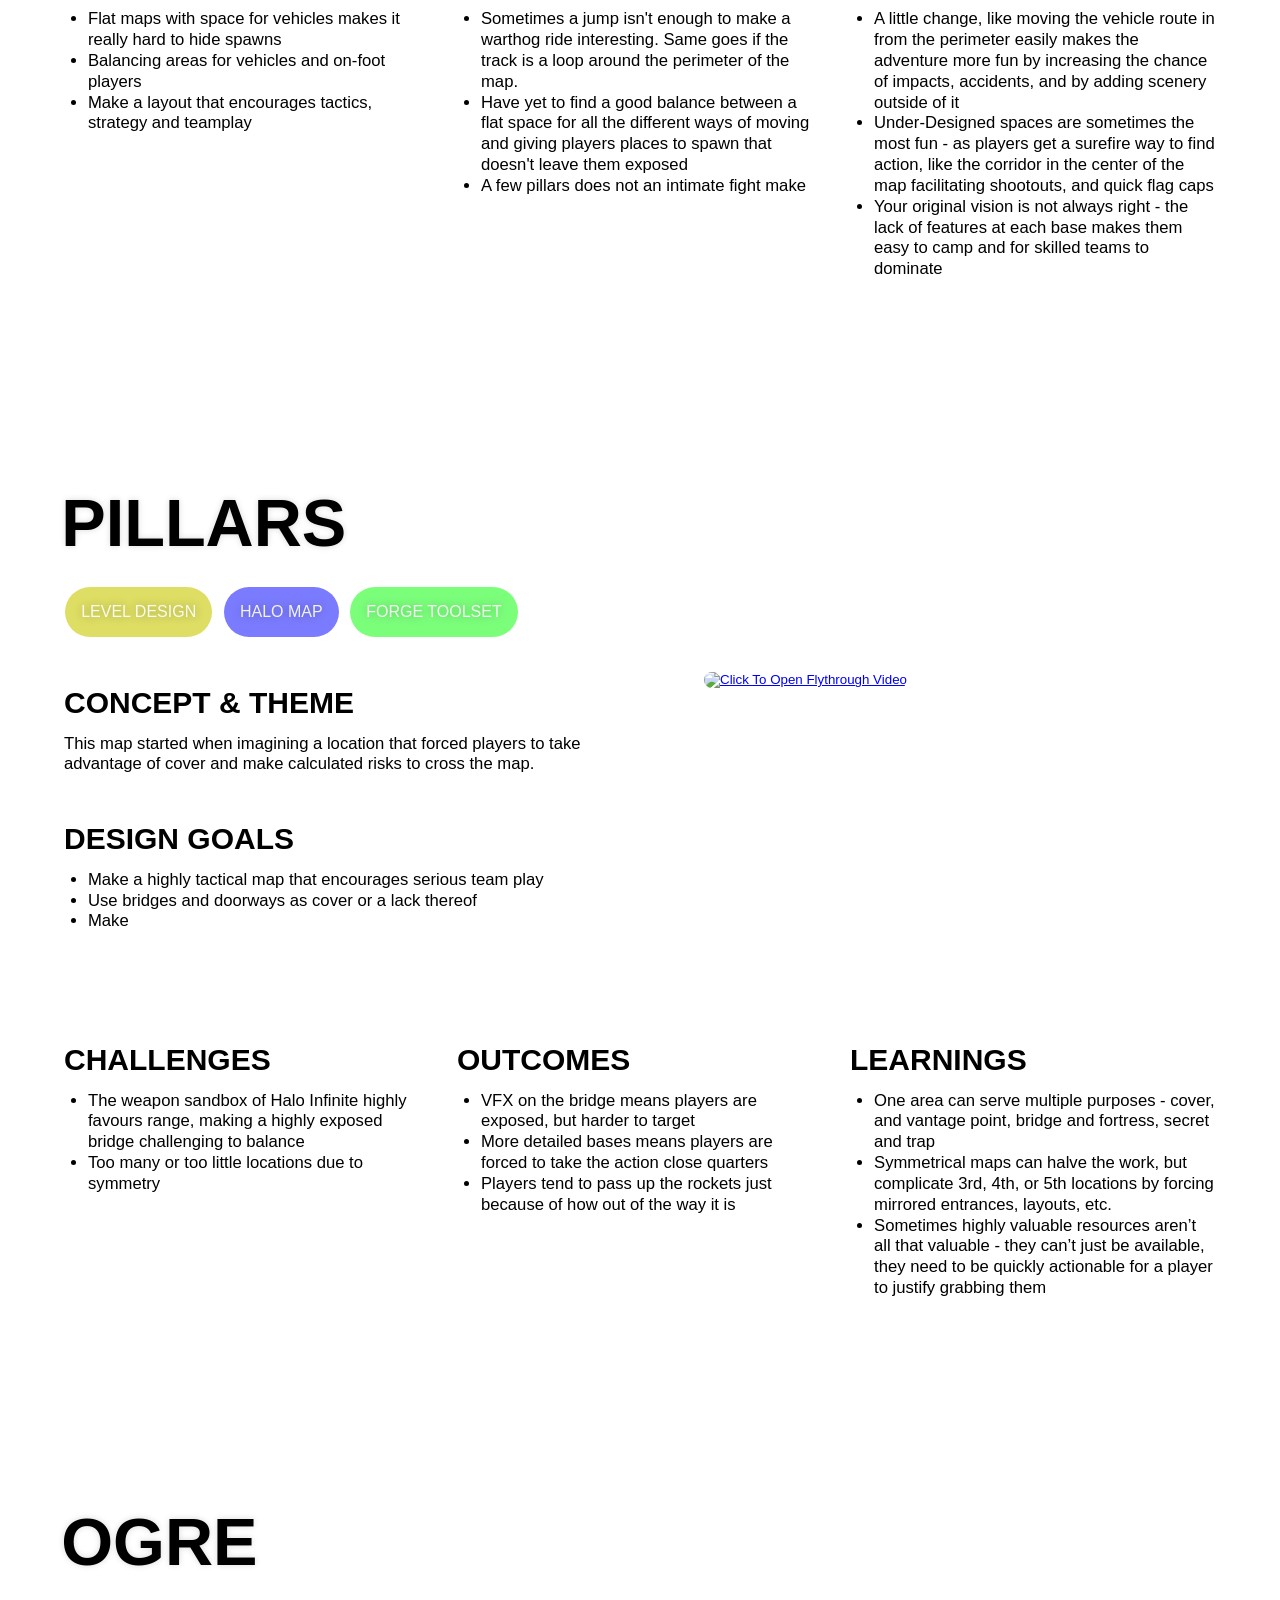
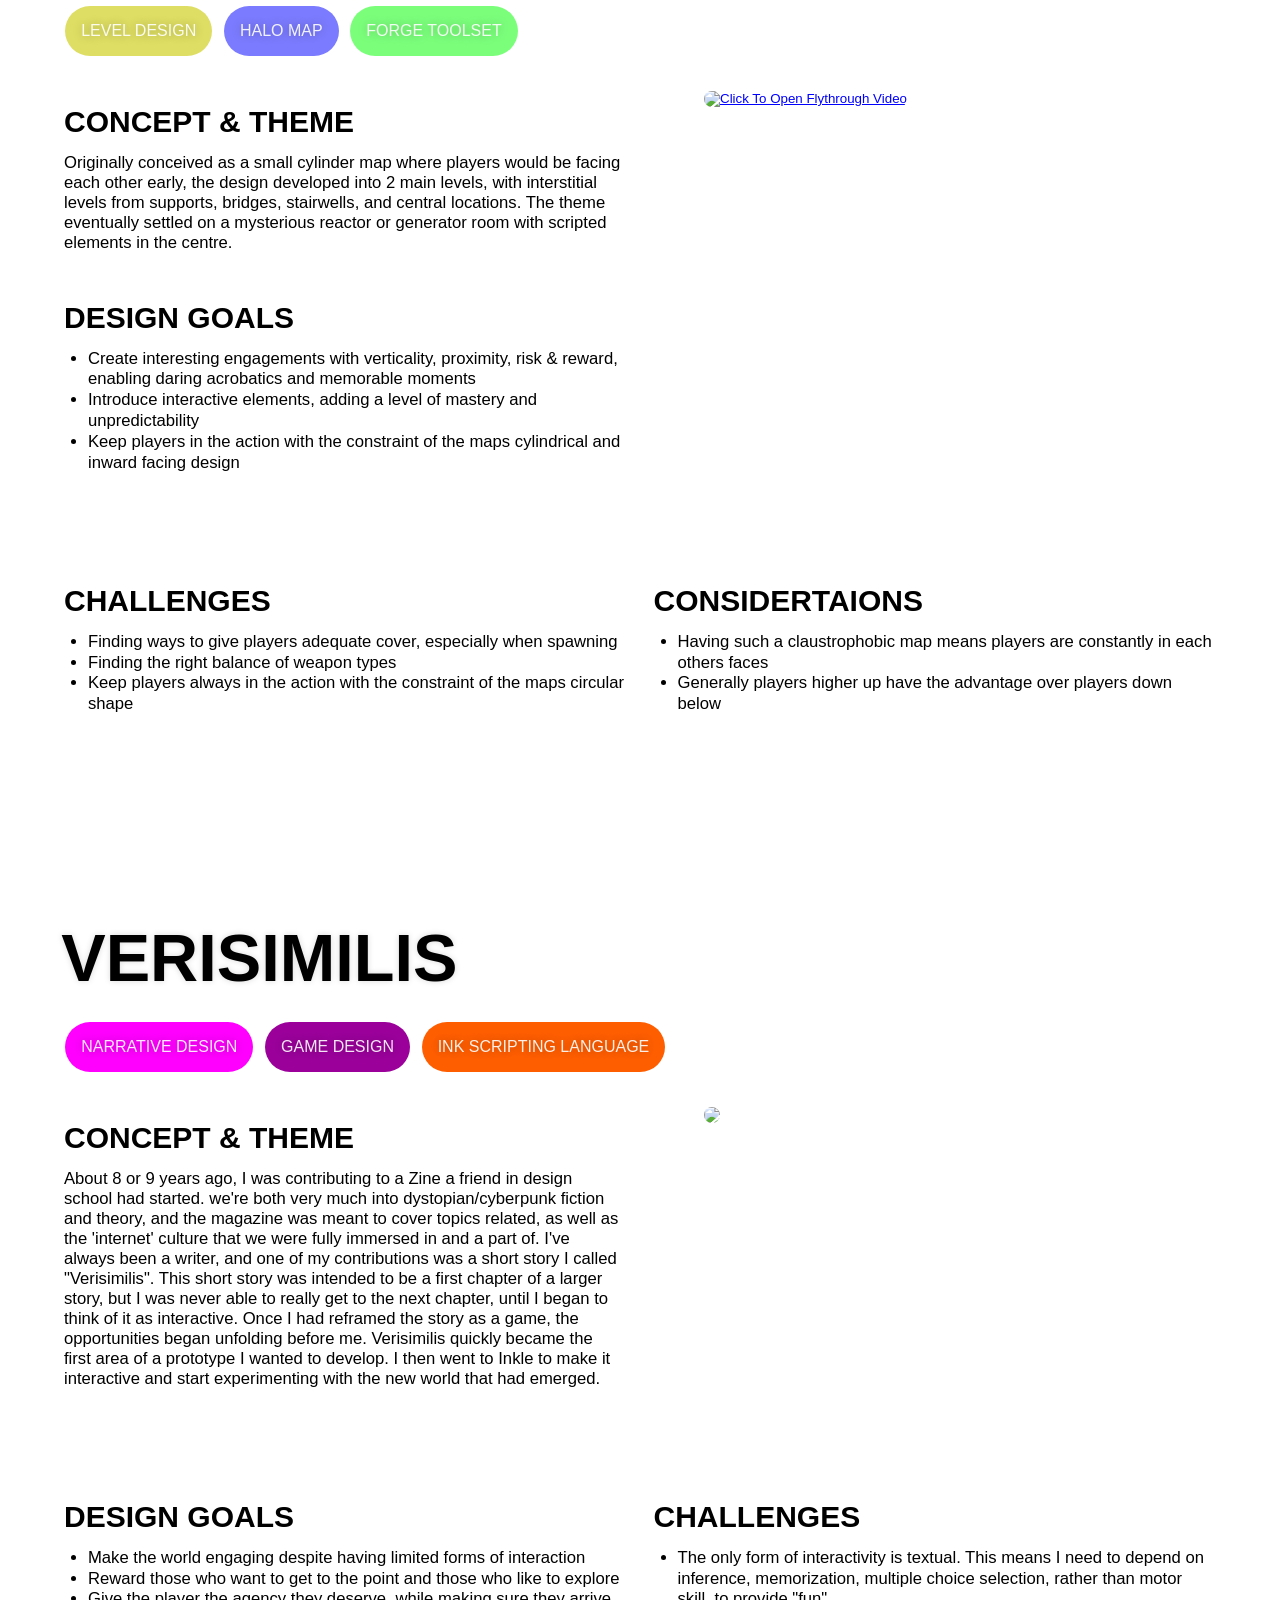
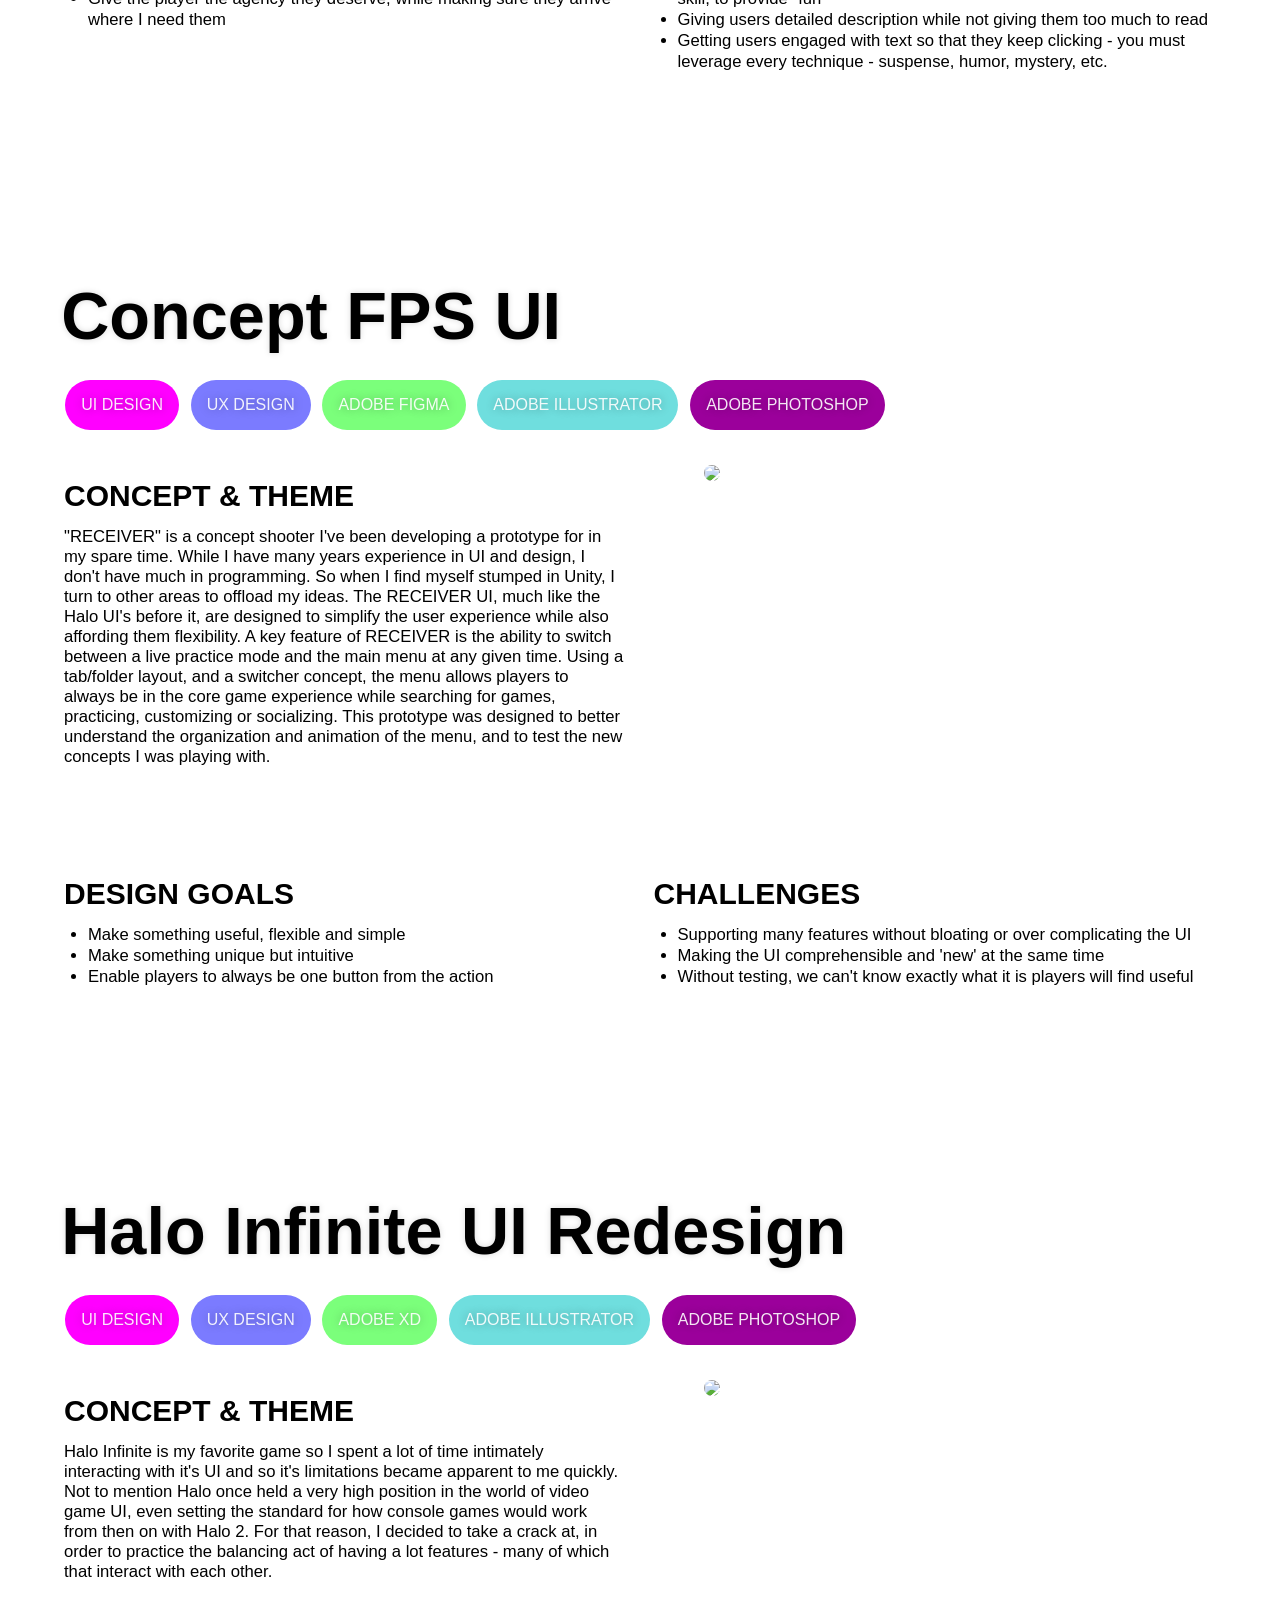
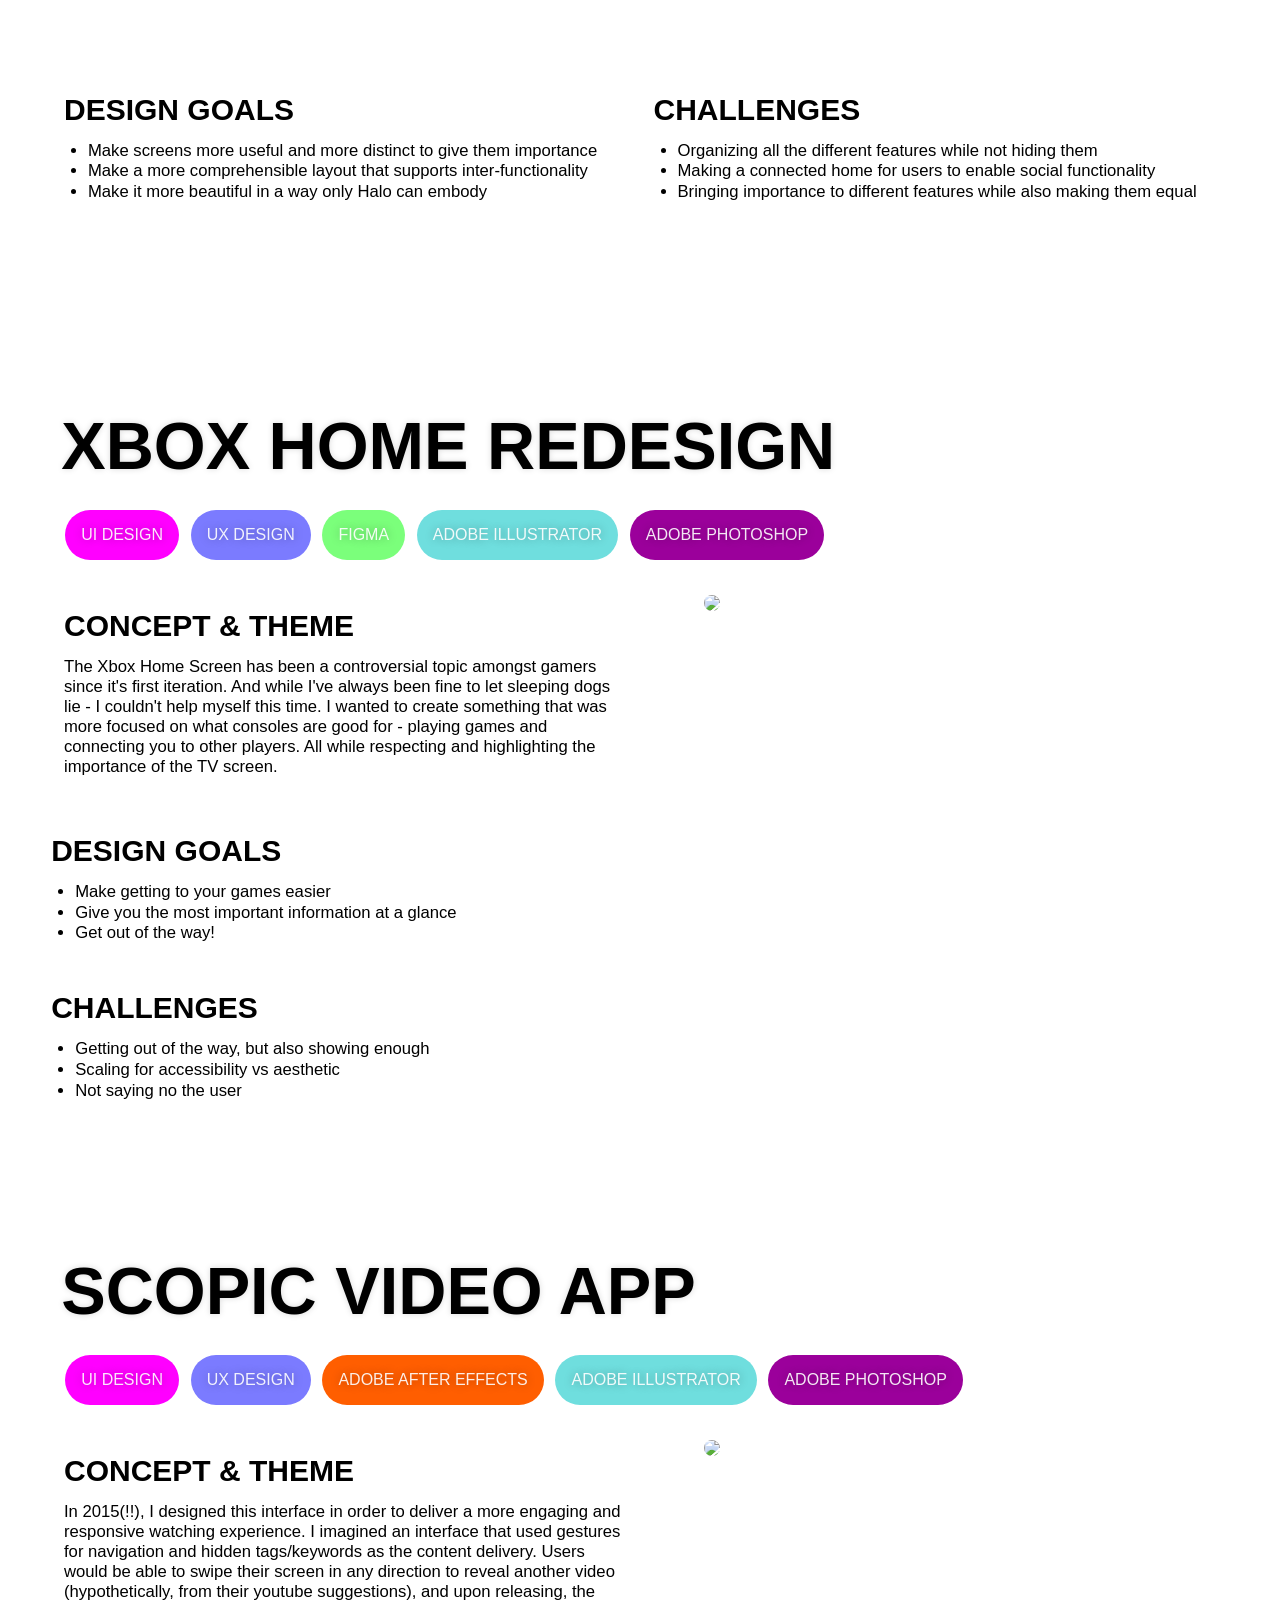
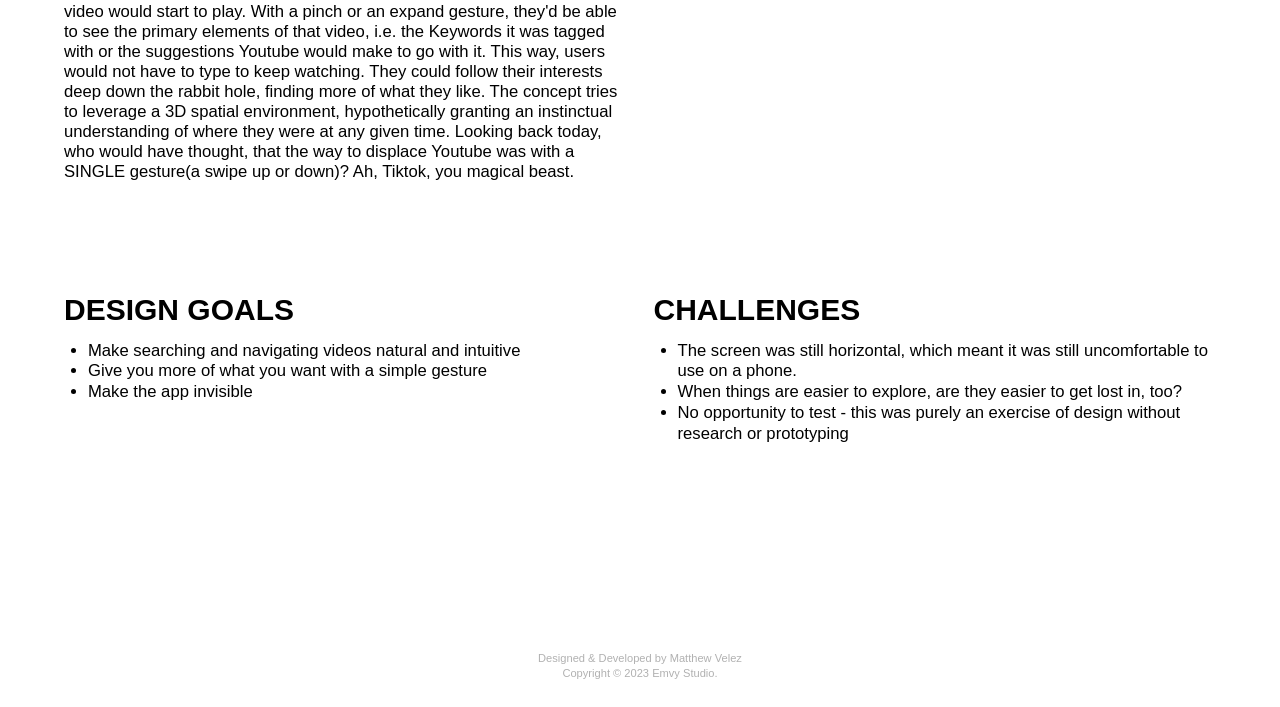
==== commit 7a6ad8da: "collapsible" ====
--- a/portfolio/index.html
+++ b/portfolio/index.html
@@ -261,73 +261,72 @@
                 <h2>Instructions</h2>
                 <p>Drag and drop the corresponding crate in it's truck!<br>
               </div>
-
               <div class="hero mobile">
                 <a href="../pileup"> <img src="../content/images/pileup-banner.png">
                   <h3>Play Pile Up! Here</h3></a>
               </div>
-                
-          </div>
-          <div class="bot-fold">
-            <button type="button" class="collapsible">Read More</button>
-            <div>
-              <h2>
-                Debrief & Challenges
-              </h2>
-              <ul>
-                <li>Tiny Timeline</li>
-                <li>Highly Accessible/Simple Control Scheme</li>
-                <li>Needs to Stand Out!</li>
-              </ul>   
-              <p>
-                Pile Up was designed to be a compulsive match-4 where players have to sort packages into their corresponding delivery truck. 
-                Players are awarded 100 points on matching crates with trucks. 
-                On mismatches or expired boxes, players lose time. At 4 positive matches, players receive a bonus 1000 points and time, 
-                the full truck leaves, and a new truck drives in. This is where the tension of the game comes from - the player is relatively 
-                quick and can match objects easily. If there was a wrong match, it would most likely be from an input error rather than confusion. 
-                By design, this balance and reward structure allows a skilled player to play the game in perpetuity, raking in time with fullloads. 
-                But this quick-fire, constant matching means when they're receiving packages for trucks they can't match, they're eagerly waiting, 
-                painfully even, for a matching color to finish a combo and get a new truck to clear their stack of packages and keep the timer going. 
-                By keeping the pace high, and making players beg for the right crate, players would be clearing trucks quicker and quicker, and eventually 
-                get to a point where they start making errors.
-              </p>
-            </div>
-
-            <div>
-              <h2>Outcomes</h2>
+          </div>
+          <button type="button" class="collapsible">Read More</button>
+          <div class="content">
+            <div class="bot-fold">
+              <div>
+                <h2>
+                  Debrief & Challenges
+                </h2>
                 <ul>
-                  <li>Scope Was Still Too Big!</li>
-                  <li>Everything Takes Longer Than You Think!</li>
+                  <li>Tiny Timeline</li>
+                  <li>Highly Accessible/Simple Control Scheme</li>
                   <li>Needs to Stand Out!</li>
-                </ul> 
-                <p> 
-                  While I continue to revisit Pile Up, in order to bring it to a full 1.0 release, this version is a fair approximation of my intent for it.
-                  The game is relatively compulsive, and some SFX exist to give a bit of the ~sparkle~ that makes a game like this fun and pavlovian-inly rewarding. 
-                  In its current iteration, there is still a ton of feedback required to make it truly the brain-pleasing experience of our favorite arcade games, 
-                  and additional mechanics/balance changes are needed to keep it feeling fair and challenging for highly skilled players. The dedicated player will
-                  quickly reach a challenge plateau where the game will stop being challenging and therefore engaging, and the meta-game may still need some exposing for the new player to learn.
+                </ul>   
+                <p>
+                  Pile Up was designed to be a compulsive match-4 where players have to sort packages into their corresponding delivery truck. 
+                  Players are awarded 100 points on matching crates with trucks. 
+                  On mismatches or expired boxes, players lose time. At 4 positive matches, players receive a bonus 1000 points and time, 
+                  the full truck leaves, and a new truck drives in. This is where the tension of the game comes from - the player is relatively 
+                  quick and can match objects easily. If there was a wrong match, it would most likely be from an input error rather than confusion. 
+                  By design, this balance and reward structure allows a skilled player to play the game in perpetuity, raking in time with fullloads. 
+                  But this quick-fire, constant matching means when they're receiving packages for trucks they can't match, they're eagerly waiting, 
+                  painfully even, for a matching color to finish a combo and get a new truck to clear their stack of packages and keep the timer going. 
+                  By keeping the pace high, and making players beg for the right crate, players would be clearing trucks quicker and quicker, and eventually 
+                  get to a point where they start making errors.
                 </p>
-            </div>
-
-            <div>
-              <h2>LEARNINGS</h2>
-                <ul>
-                  <li>Done is better than broken.</li>
-                  <li>Define what's needed LONG before production.</li>
-                  <li>Feel is as critical as playable.</li>
-                </ul> 
-                <p>
-                  Perhaps the largest lessons I learned from this game is to do with Balance and Fun.
-                  Particularly, the difference FX makes to enjoyment and when/where/how balance needs to be adjusted. 
-                  The first 'complete' version of the game simply wasn't fun, due to lack of FX and too clean a balance. 
-                  Rewards were too frequent, and penalties too mild, considering how much control the player has. 
-                  By turning minor rewards into sound effects instead of game time, and tying game time rewards only to larger successes (full loads), the game became much more rewarding, and the meta started to reveal itself (it's about loads, not just matches). By making penalties more punishing in time and adding elements the player can't control, like trucks leaving on their own (a mechanic never originally intended), a new layer of tension (and meta-game) was added. A dual-edge emerges, where the player can try and predict truck dispatches at risk of expiring crates. A bad prediction can mean 5 or more seconds taken off the clock from expired crates, but a good prediction can mean 5 or more seconds added for free by a pre-loaded stack of crates. These changes allowed more momentum and swings from success to failure to be more dramatic, making the game more emotionally gripping.
-                </p>
-            </div>
-
-        </div>
-        </div>
-      
+              </div>
+  
+              <div>
+                <h2>Outcomes</h2>
+                  <ul>
+                    <li>Scope Was Still Too Big!</li>
+                    <li>Everything Takes Longer Than You Think!</li>
+                    <li>Needs to Stand Out!</li>
+                  </ul> 
+                  <p> 
+                    While I continue to revisit Pile Up, in order to bring it to a full 1.0 release, this version is a fair approximation of my intent for it.
+                    The game is relatively compulsive, and some SFX exist to give a bit of the ~sparkle~ that makes a game like this fun and pavlovian-inly rewarding. 
+                    In its current iteration, there is still a ton of feedback required to make it truly the brain-pleasing experience of our favorite arcade games, 
+                    and additional mechanics/balance changes are needed to keep it feeling fair and challenging for highly skilled players. The dedicated player will
+                    quickly reach a challenge plateau where the game will stop being challenging and therefore engaging, and the meta-game may still need some exposing for the new player to learn.
+                  </p>
+              </div>
+  
+              <div>
+                <h2>LEARNINGS</h2>
+                  <ul>
+                    <li>Done is better than broken.</li>
+                    <li>Define what's needed LONG before production.</li>
+                    <li>Feel is as critical as playable.</li>
+                  </ul> 
+                  <p>
+                    Perhaps the largest lessons I learned from this game is to do with Balance and Fun.
+                    Particularly, the difference FX makes to enjoyment and when/where/how balance needs to be adjusted. 
+                    The first 'complete' version of the game simply wasn't fun, due to lack of FX and too clean a balance. 
+                    Rewards were too frequent, and penalties too mild, considering how much control the player has. 
+                    By turning minor rewards into sound effects instead of game time, and tying game time rewards only to larger successes (full loads), the game became much more rewarding, and the meta started to reveal itself (it's about loads, not just matches). By making penalties more punishing in time and adding elements the player can't control, like trucks leaving on their own (a mechanic never originally intended), a new layer of tension (and meta-game) was added. A dual-edge emerges, where the player can try and predict truck dispatches at risk of expiring crates. A bad prediction can mean 5 or more seconds taken off the clock from expired crates, but a good prediction can mean 5 or more seconds added for free by a pre-loaded stack of crates. These changes allowed more momentum and swings from success to failure to be more dramatic, making the game more emotionally gripping.
+                  </p>
+              </div>
+  
+           </div>
+          </div>
+        </div>
         <div class="piece" id="sproots">
           <div class="p-head">
             <div class="p-title">SPROOTS</div>
@@ -640,7 +639,6 @@
 
         </div>
         
-        
         <!--UI-->
 
         <div class="piece next" id="receiverui">
@@ -825,7 +823,6 @@
           </div>
 
         </div>
-
       
       <div class="piece">
         <footer>
@@ -843,7 +840,7 @@
 
   <script src="https://d3e54v103j8qbb.cloudfront.net/js/jquery-3.5.1.min.dc5e7f18c8.js?site=6229085069b992e03ae2656f" type="text/javascript" integrity="sha256-9/aliU8dGd2tb6OSsuzixeV4y/faTqgFtohetphbbj0=" crossorigin="anonymous"></script>
   <script src="../js/webflow.js" type="text/javascript"></script>
-    <script src="script.js"></script>
+    <script src="../js/script.js"></script>
   <!-- [if lte IE 9]><script src="https://cdnjs.cloudflare.com/ajax/libs/placeholders/3.0.2/placeholders.min.js"></script><![endif] -->
 </body>
 </html>
--- a/css/styles.css
+++ b/css/styles.css
@@ -734,14 +734,39 @@
   .bot-fold
   {
     display: flex;
+    overflow: hidden;
     flex-wrap: wrap;
     gap: 3vh;
     padding: 6vh 1vw;
     justify-content: space-between;
+    transition: max-height 0.2s ease-out;
   }
 .bot-fold>* {
   flex: 1 1 20vw;
   max-width: 50vw;
+}
+
+.collapsible {
+  background-color: #cccccc;
+  color: #444;
+  cursor: pointer;
+  padding: 18px;
+  width: 100%;
+  border: none;
+  text-align: left;
+  outline: none;
+  font-size: 2em;
+}
+
+.active, .collapsible:hover {
+  background-color: #ccc;
+}
+
+.content {
+  padding: 0 18px;
+  display: none;
+  overflow: hidden;
+  background-color: #f1f1f1;
 }
 
   .column_container
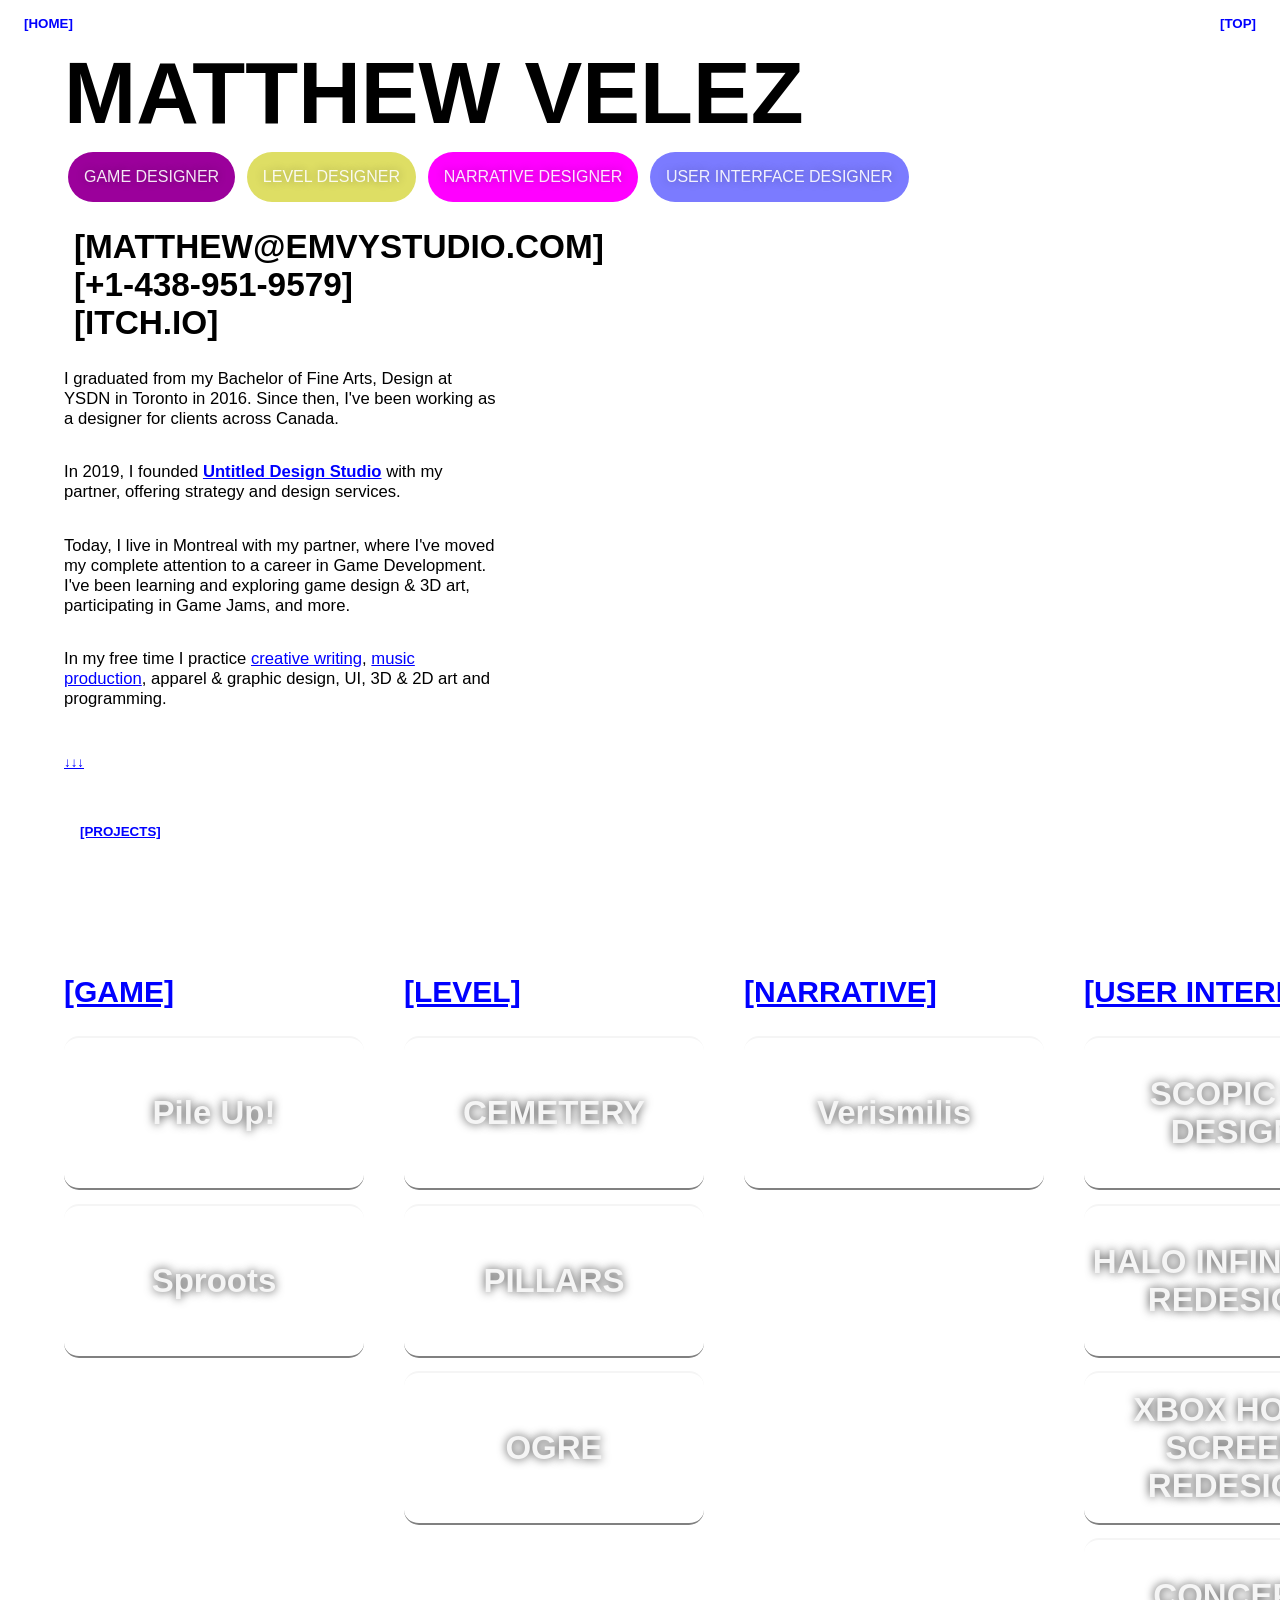
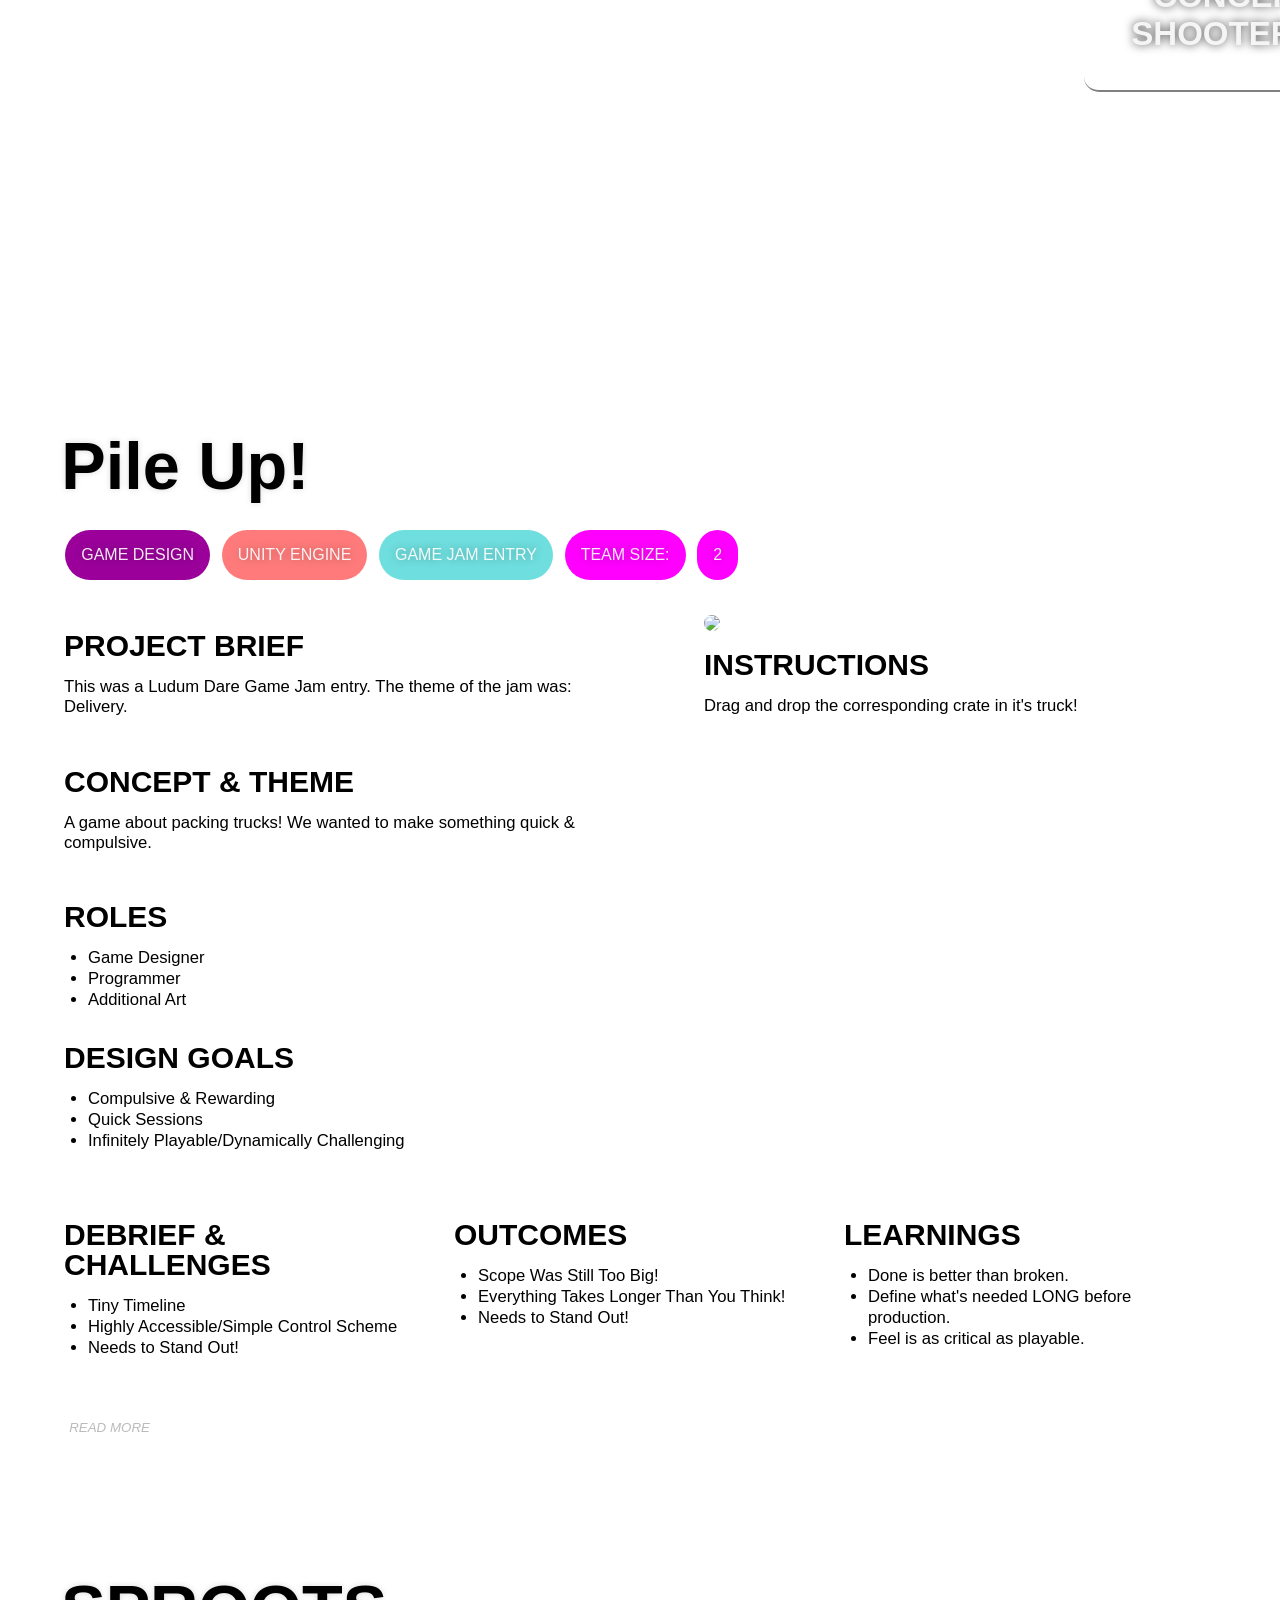
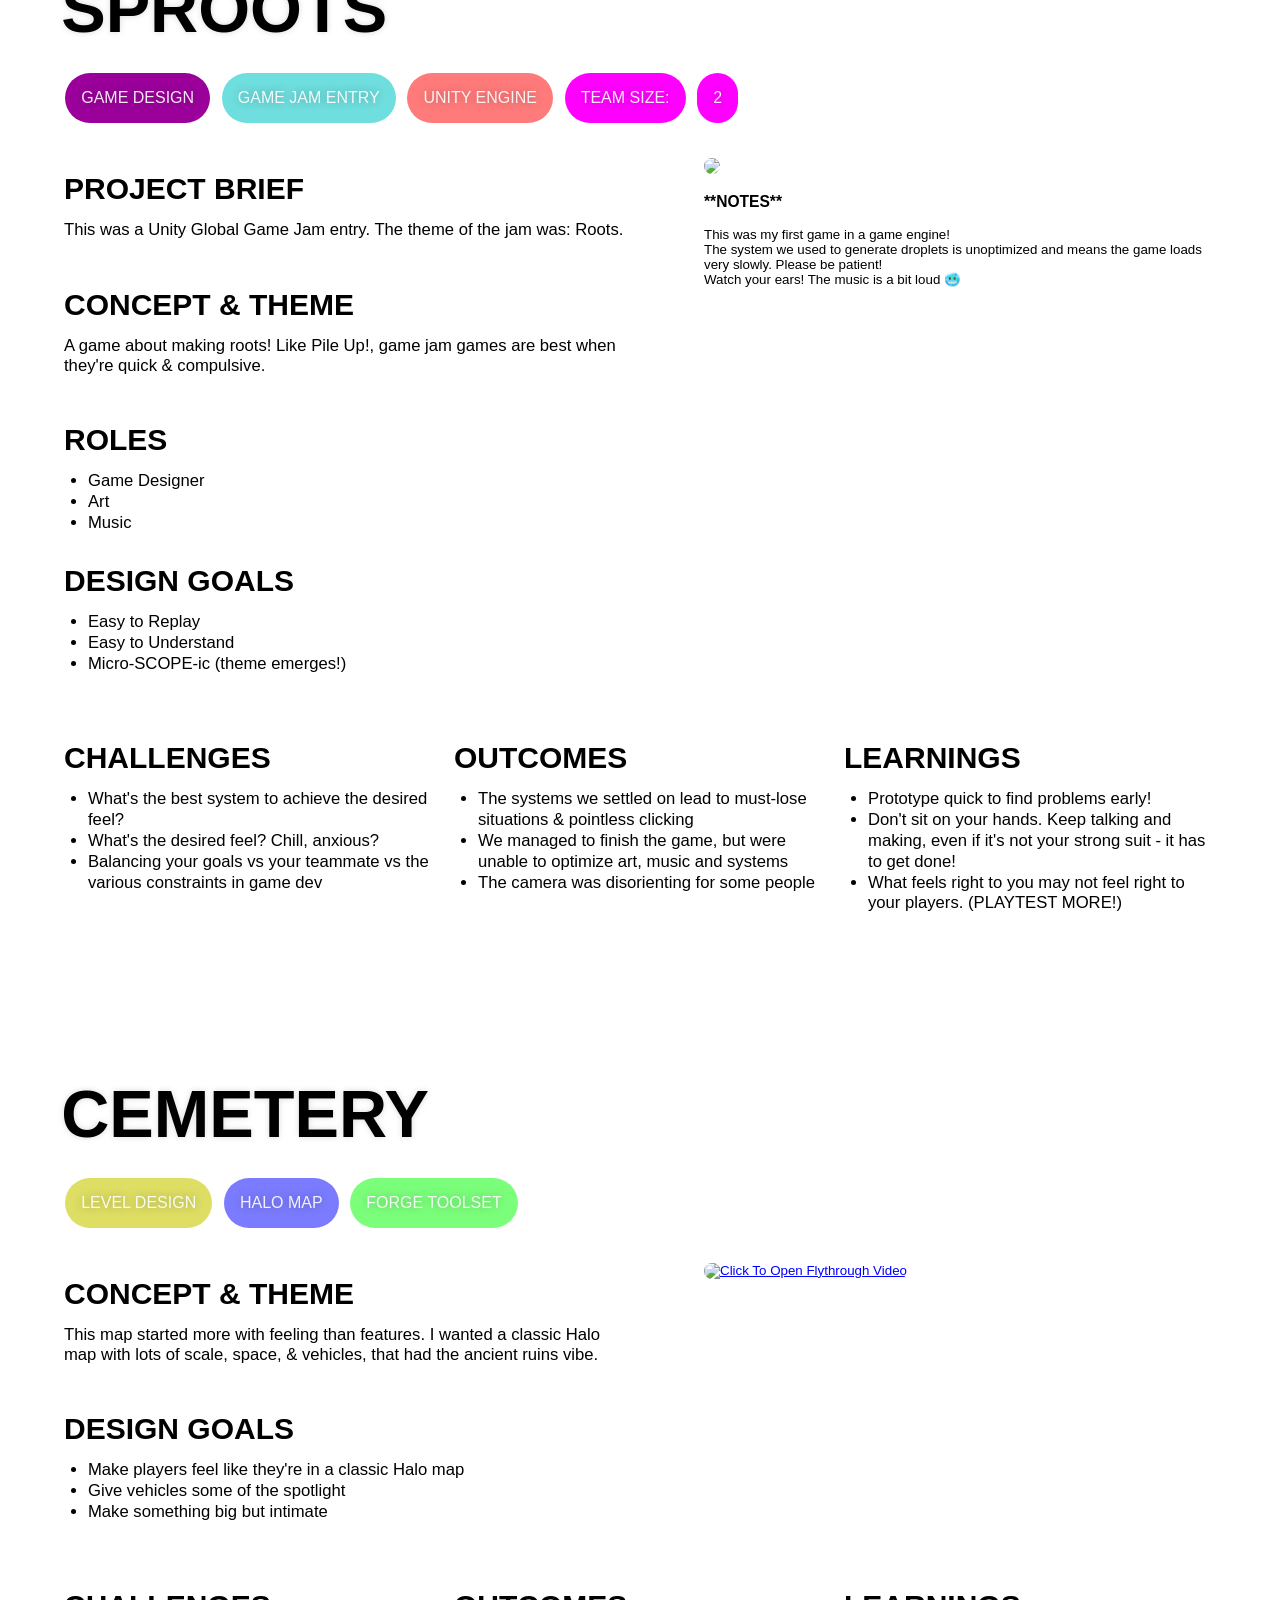
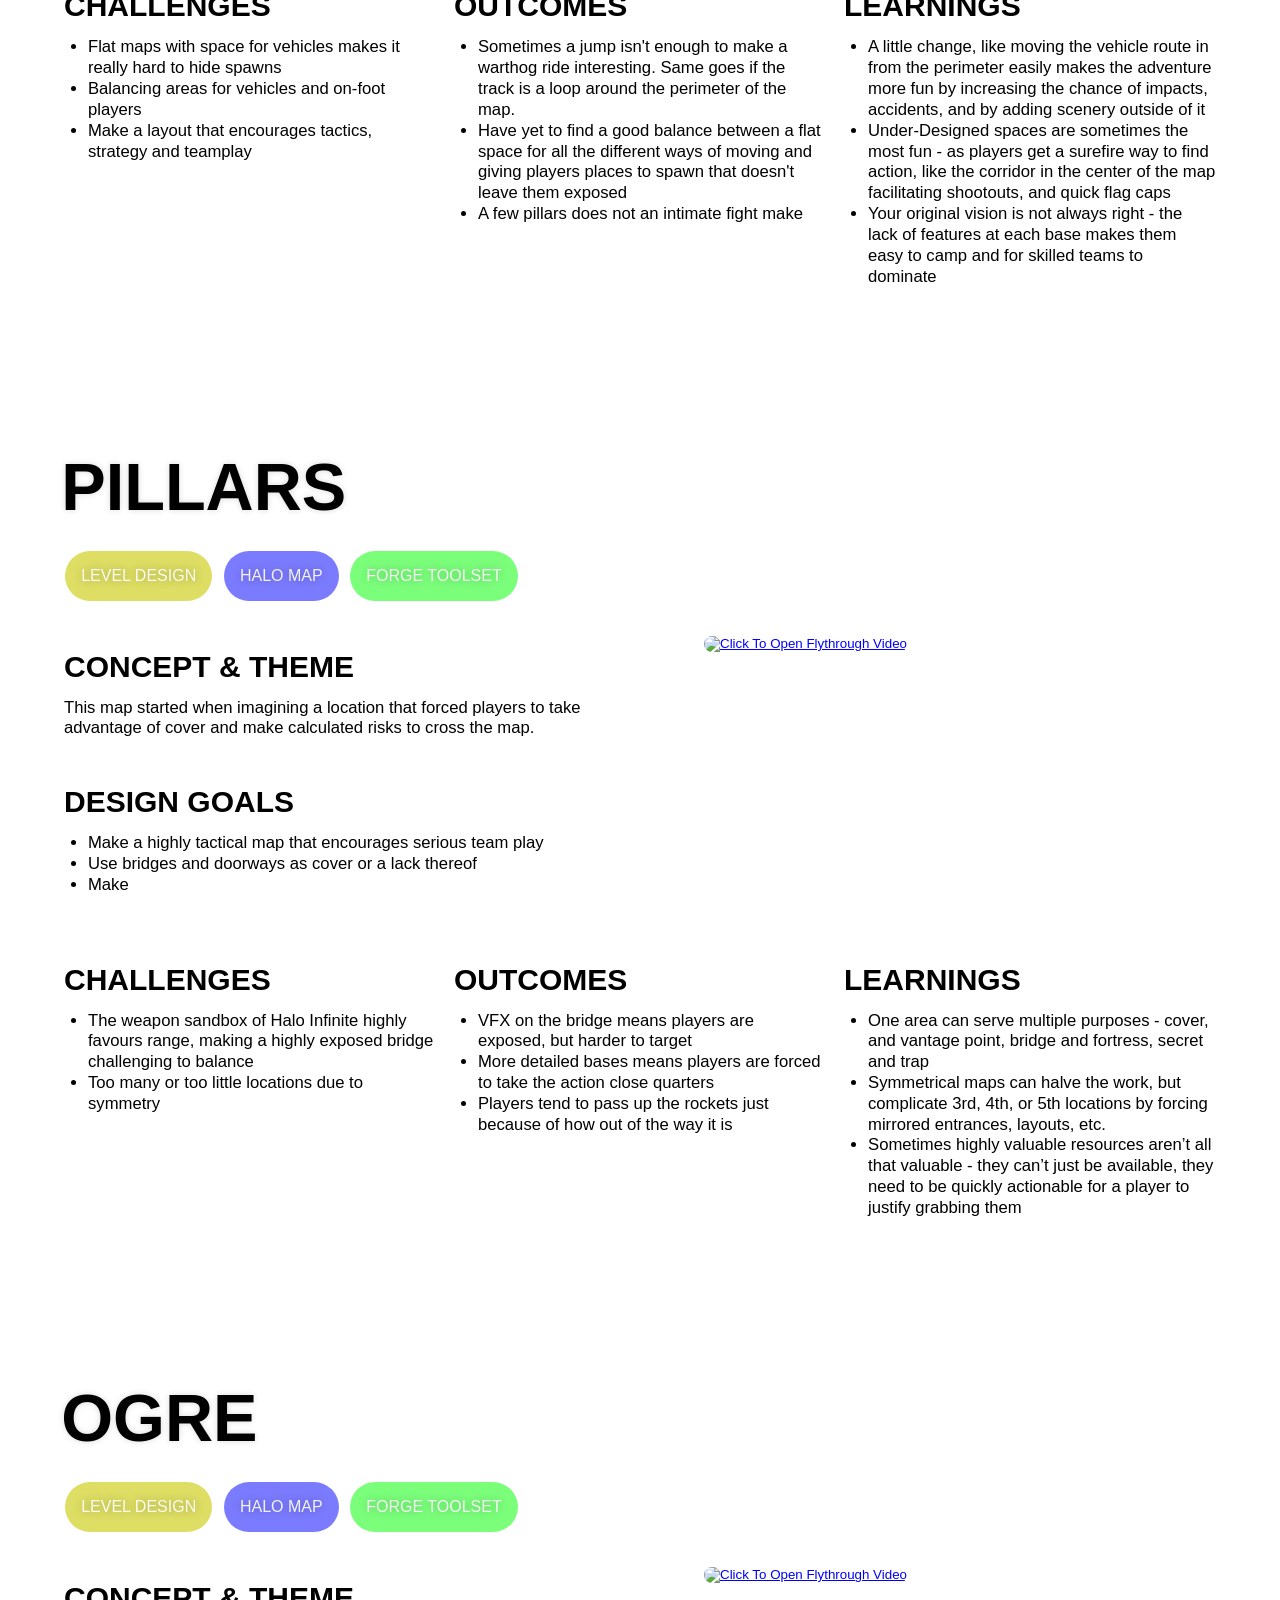
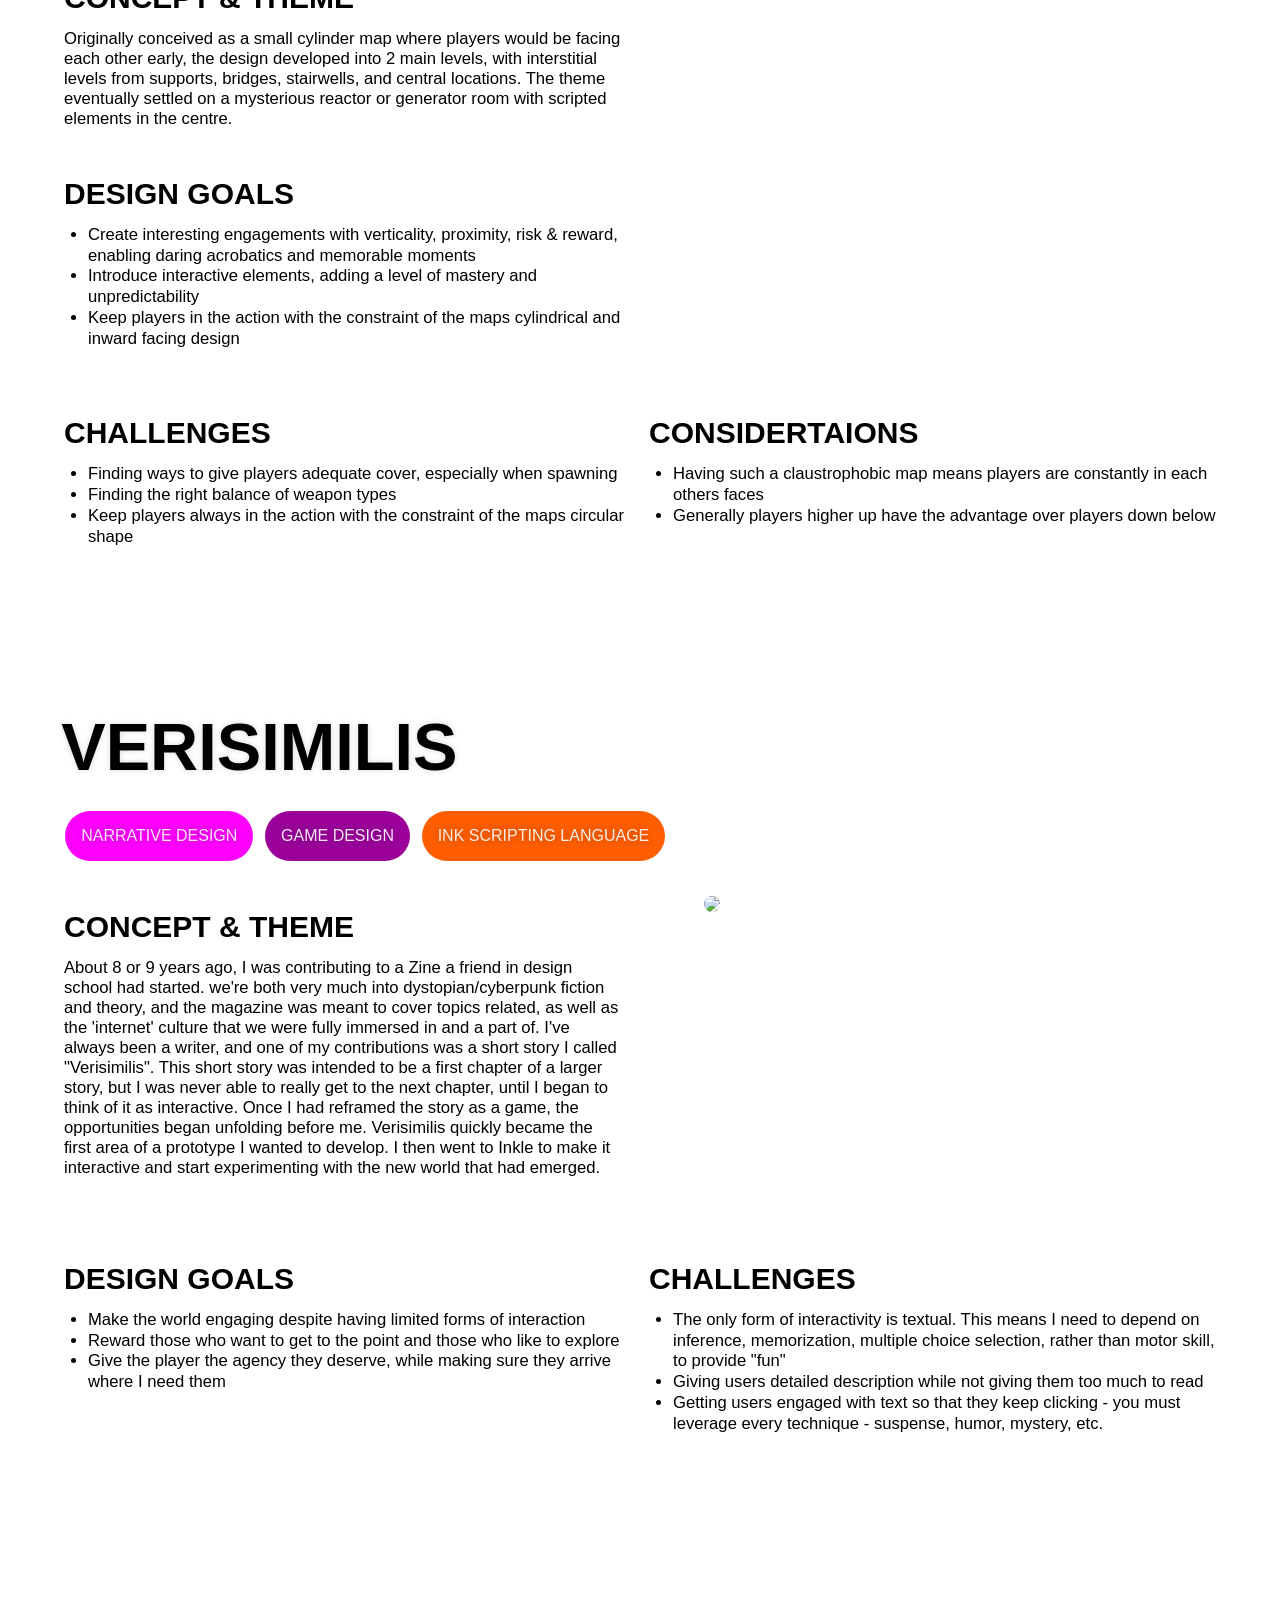
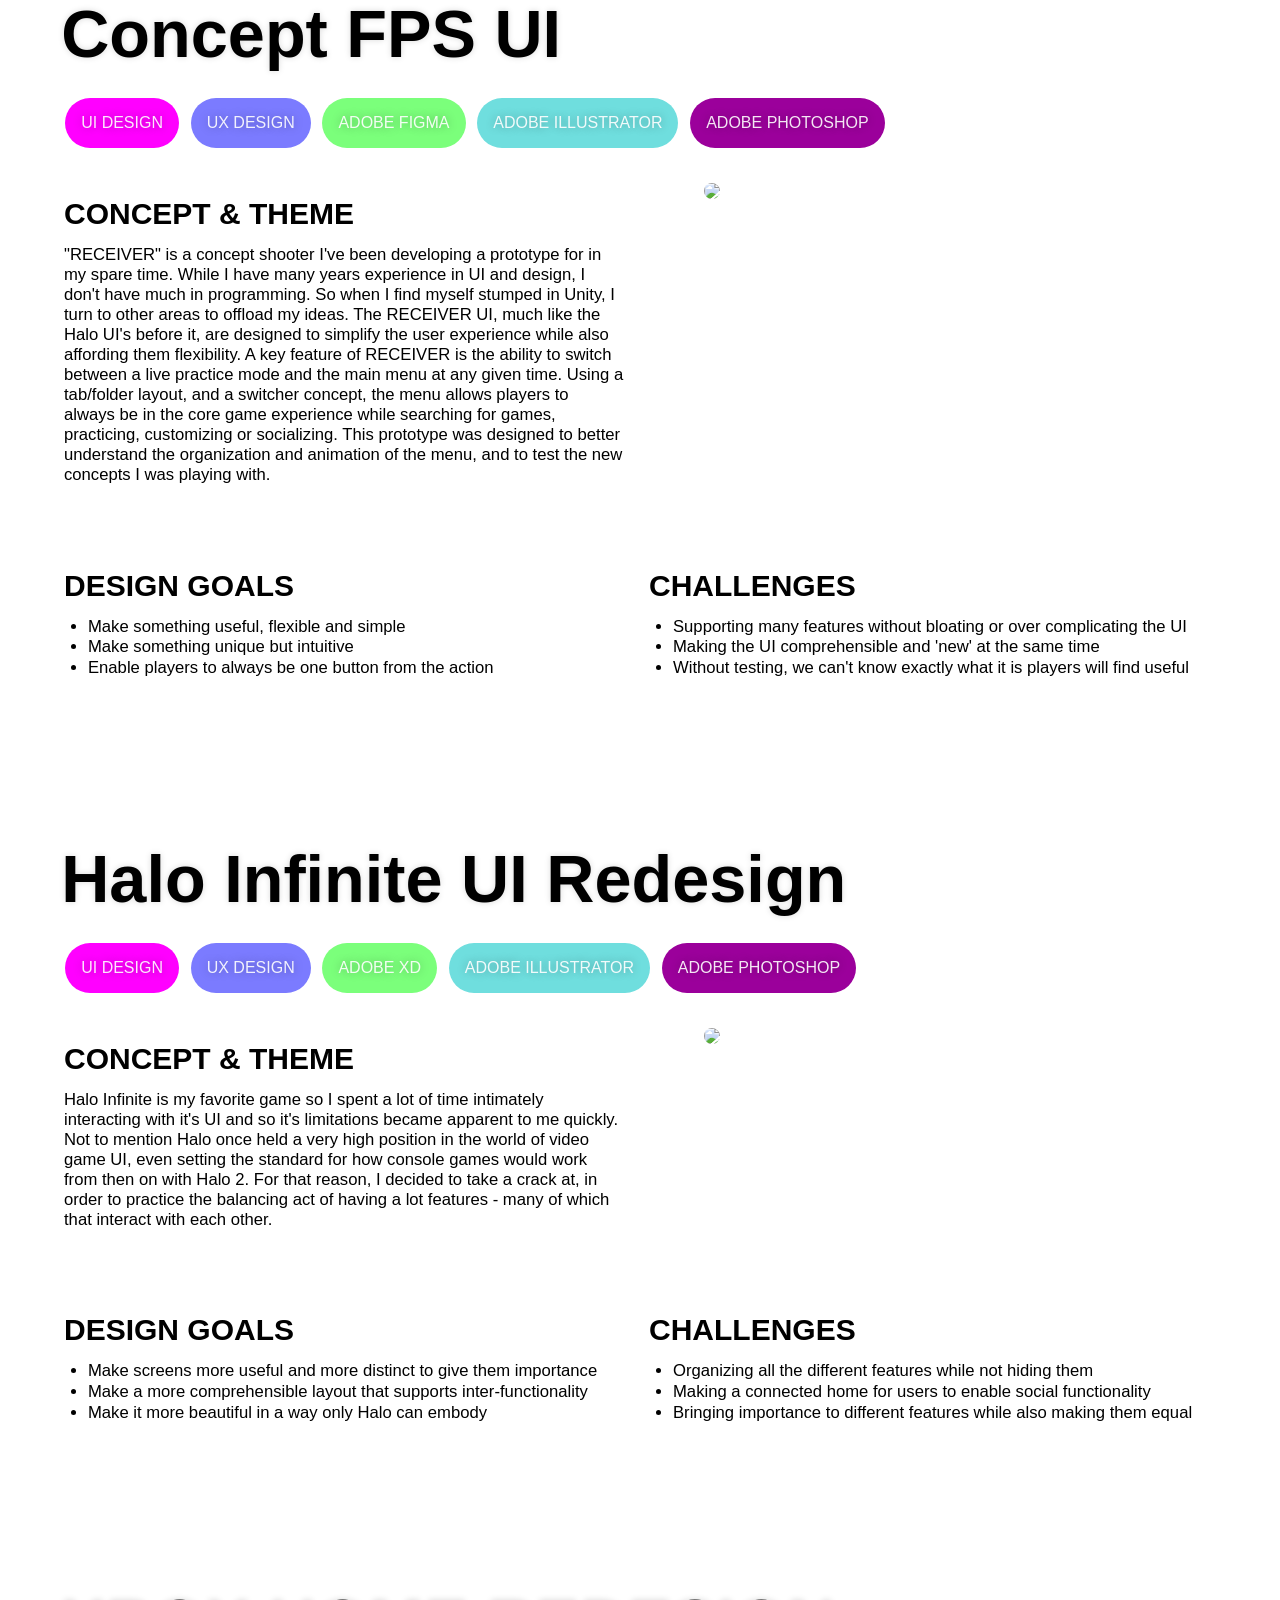
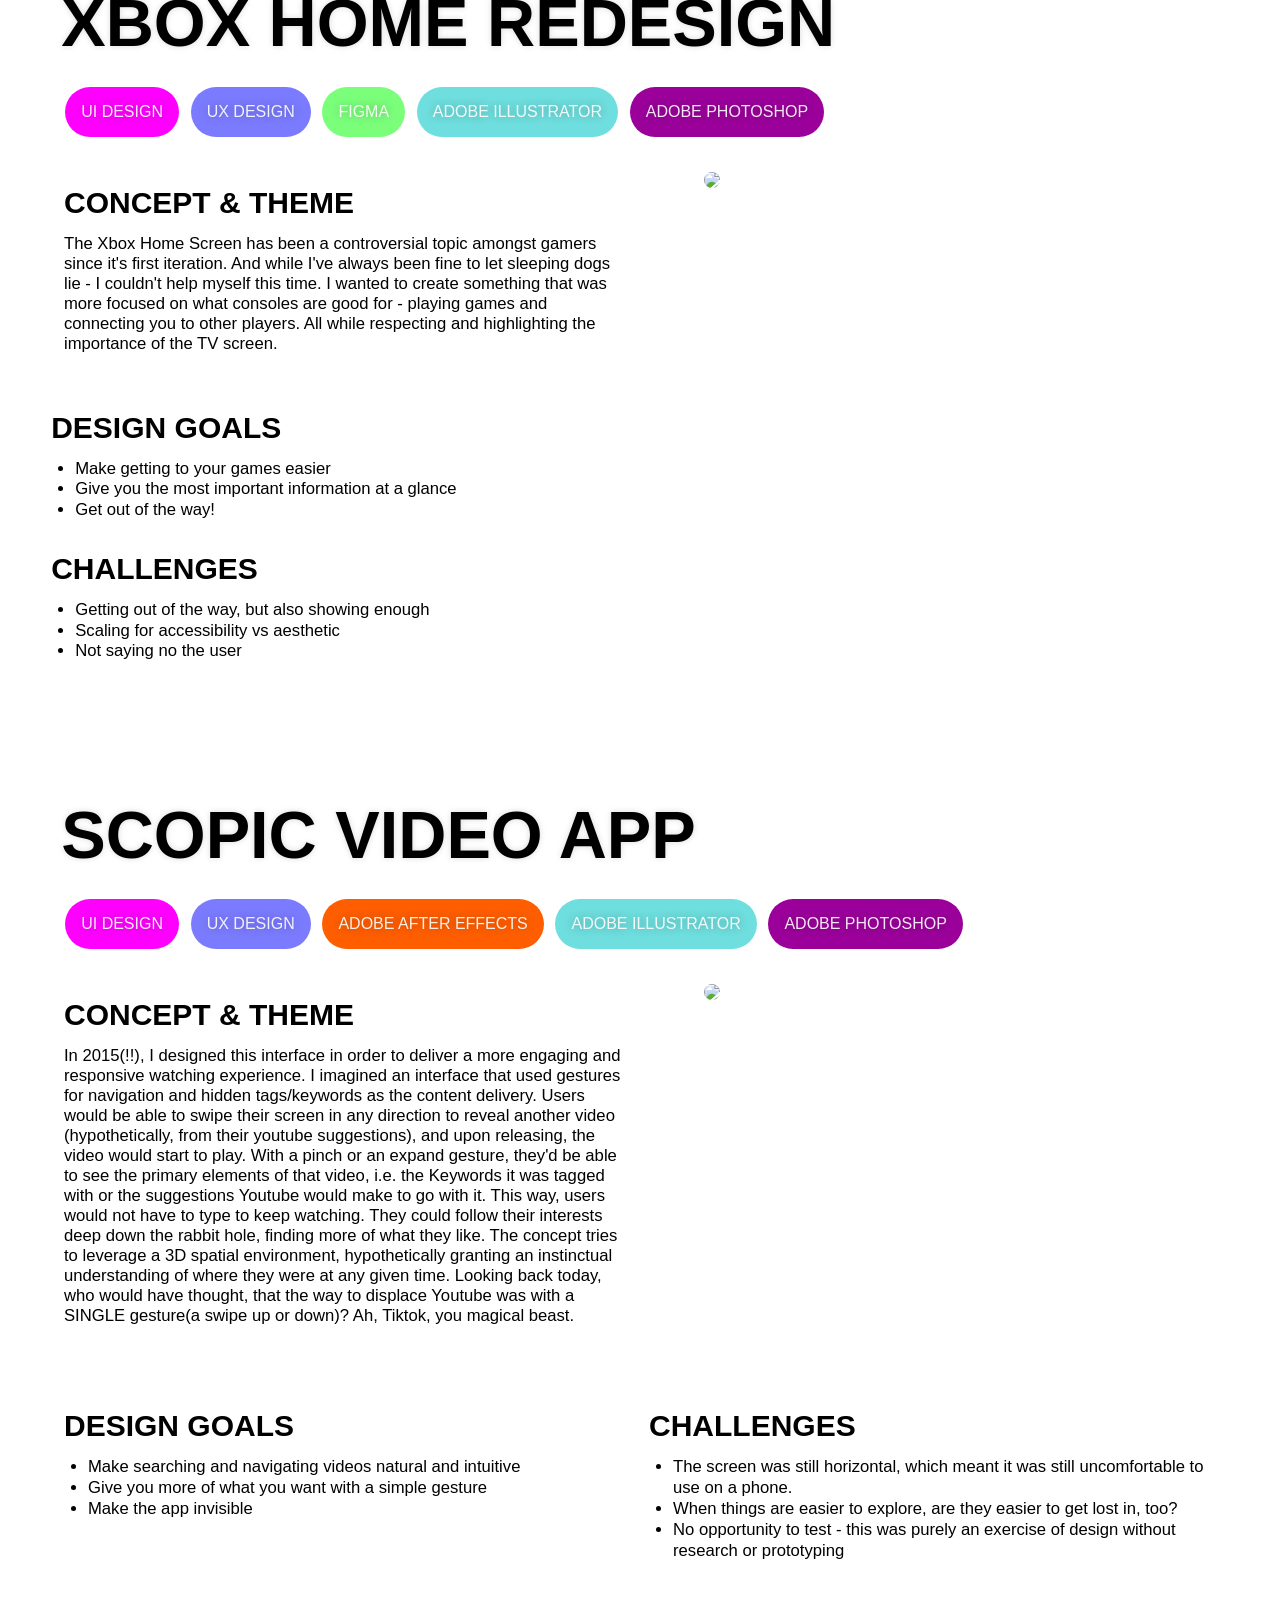
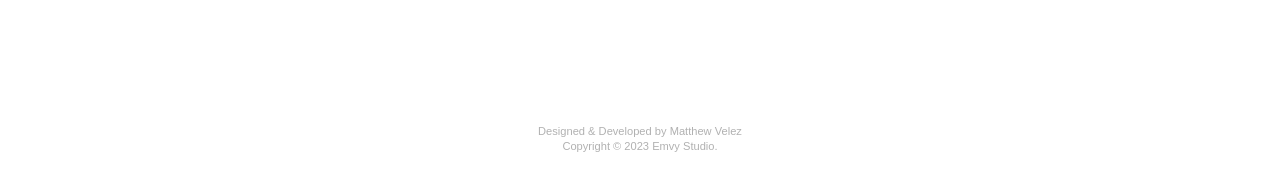
==== commit 75dc2f59: "finally in" ====
--- a/portfolio/index.html
+++ b/portfolio/index.html
@@ -266,8 +266,7 @@
                   <h3>Play Pile Up! Here</h3></a>
               </div>
           </div>
-          <button type="button" class="collapsible">Read More</button>
-          <div class="content">
+
             <div class="bot-fold">
               <div>
                 <h2>
@@ -277,19 +276,8 @@
                   <li>Tiny Timeline</li>
                   <li>Highly Accessible/Simple Control Scheme</li>
                   <li>Needs to Stand Out!</li>
-                </ul>   
-                <p>
-                  Pile Up was designed to be a compulsive match-4 where players have to sort packages into their corresponding delivery truck. 
-                  Players are awarded 100 points on matching crates with trucks. 
-                  On mismatches or expired boxes, players lose time. At 4 positive matches, players receive a bonus 1000 points and time, 
-                  the full truck leaves, and a new truck drives in. This is where the tension of the game comes from - the player is relatively 
-                  quick and can match objects easily. If there was a wrong match, it would most likely be from an input error rather than confusion. 
-                  By design, this balance and reward structure allows a skilled player to play the game in perpetuity, raking in time with fullloads. 
-                  But this quick-fire, constant matching means when they're receiving packages for trucks they can't match, they're eagerly waiting, 
-                  painfully even, for a matching color to finish a combo and get a new truck to clear their stack of packages and keep the timer going. 
-                  By keeping the pace high, and making players beg for the right crate, players would be clearing trucks quicker and quicker, and eventually 
-                  get to a point where they start making errors.
-                </p>
+                </ul>
+
               </div>
   
               <div>
@@ -299,13 +287,7 @@
                     <li>Everything Takes Longer Than You Think!</li>
                     <li>Needs to Stand Out!</li>
                   </ul> 
-                  <p> 
-                    While I continue to revisit Pile Up, in order to bring it to a full 1.0 release, this version is a fair approximation of my intent for it.
-                    The game is relatively compulsive, and some SFX exist to give a bit of the ~sparkle~ that makes a game like this fun and pavlovian-inly rewarding. 
-                    In its current iteration, there is still a ton of feedback required to make it truly the brain-pleasing experience of our favorite arcade games, 
-                    and additional mechanics/balance changes are needed to keep it feeling fair and challenging for highly skilled players. The dedicated player will
-                    quickly reach a challenge plateau where the game will stop being challenging and therefore engaging, and the meta-game may still need some exposing for the new player to learn.
-                  </p>
+
               </div>
   
               <div>
@@ -315,17 +297,42 @@
                     <li>Define what's needed LONG before production.</li>
                     <li>Feel is as critical as playable.</li>
                   </ul> 
+
+              </div>
+            </div>
+          
+              <button type="button" class="collapsible">Read More</button>
+                <div class="content">
+                  <div class="bot-fold">
+                  <p>
+                    Pile Up was designed to be a compulsive match-4 where players have to sort packages into their corresponding delivery truck.
+                    Players are awarded 100 points on matching crates with trucks.
+                    On mismatches or expired boxes, players lose time. At 4 positive matches, players receive a bonus 1000 points and time,
+                    the full truck leaves, and a new truck drives in. This is where the tension of the game comes from - the player is relatively
+                    quick and can match objects easily. If there was a wrong match, it would most likely be from an input error rather than confusion.
+                    By design, this balance and reward structure allows a skilled player to play the game in perpetuity, raking in time with fullloads.
+                    But this quick-fire, constant matching means when they're receiving packages for trucks they can't match, they're eagerly waiting,
+                    painfully even, for a matching color to finish a combo and get a new truck to clear their stack of packages and keep the timer going.
+                    By keeping the pace high, and making players beg for the right crate, players would be clearing trucks quicker and quicker, and eventually
+                    get to a point where they start making errors.
+                  </p>
+                 <!-- <p>
+                    While I continue to revisit Pile Up, in order to bring it to a full 1.0 release, this version is a fair approximation of my intent for it.
+                    The game is relatively compulsive, and some SFX exist to give a bit of the ~sparkle~ that makes a game like this fun and pavlovian-inly rewarding.
+                    In its current iteration, there is still a ton of feedback required to make it truly the brain-pleasing experience of our favorite arcade games,
+                    and additional mechanics/balance changes are needed to keep it feeling fair and challenging for highly skilled players. The dedicated player will
+                    quickly reach a challenge plateau where the game will stop being challenging and therefore engaging, and the meta-game may still need some exposing for the new player to learn.
+                  </p>
                   <p>
                     Perhaps the largest lessons I learned from this game is to do with Balance and Fun.
-                    Particularly, the difference FX makes to enjoyment and when/where/how balance needs to be adjusted. 
-                    The first 'complete' version of the game simply wasn't fun, due to lack of FX and too clean a balance. 
-                    Rewards were too frequent, and penalties too mild, considering how much control the player has. 
+                    Particularly, the difference FX makes to enjoyment and when/where/how balance needs to be adjusted.
+                    The first 'complete' version of the game simply wasn't fun, due to lack of FX and too clean a balance.
+                    Rewards were too frequent, and penalties too mild, considering how much control the player has.
                     By turning minor rewards into sound effects instead of game time, and tying game time rewards only to larger successes (full loads), the game became much more rewarding, and the meta started to reveal itself (it's about loads, not just matches). By making penalties more punishing in time and adding elements the player can't control, like trucks leaving on their own (a mechanic never originally intended), a new layer of tension (and meta-game) was added. A dual-edge emerges, where the player can try and predict truck dispatches at risk of expiring crates. A bad prediction can mean 5 or more seconds taken off the clock from expired crates, but a good prediction can mean 5 or more seconds added for free by a pre-loaded stack of crates. These changes allowed more momentum and swings from success to failure to be more dramatic, making the game more emotionally gripping.
                   </p>
-              </div>
-  
-           </div>
-          </div>
+                    -->
+               </div>
+             </div>
         </div>
         <div class="piece" id="sproots">
           <div class="p-head">
--- a/css/styles.css
+++ b/css/styles.css
@@ -33,7 +33,7 @@
   font-size: 1.25em;
   line-height: 1.25em;
   margin: 0;
-  padding-bottom: 2em;
+  padding-bottom: 1em;
   padding-left: 1.5rem;
 }
 
@@ -736,8 +736,8 @@
     display: flex;
     overflow: hidden;
     flex-wrap: wrap;
-    gap: 3vh;
-    padding: 6vh 1vw;
+    gap: 2vh;
+    padding: 3vh 1vw;
     justify-content: space-between;
     transition: max-height 0.2s ease-out;
   }
@@ -747,28 +747,33 @@
 }
 
 .collapsible {
-  background-color: #cccccc;
-  color: #444;
+  color: #BBBBBB;
+  background-color: rgba(0,0,0,0);
+  padding: 18px;
   cursor: pointer;
-  padding: 18px;
   width: 100%;
   border: none;
   text-align: left;
   outline: none;
-  font-size: 2em;
+  font-size: 1em;
+  text-transform: uppercase;
+  font-style: italic;
 }
 
 .active, .collapsible:hover {
-  background-color: #ccc;
-}
+  color: #888888;
+}
+
+.button  {
+}
+
 
 .content {
   padding: 0 18px;
-  display: none;
+  max-height: 0;
   overflow: hidden;
-  background-color: #f1f1f1;
-}
-
+  transition: max-height 0.2s ease-out;
+}
   .column_container
   {
     display: flex;
